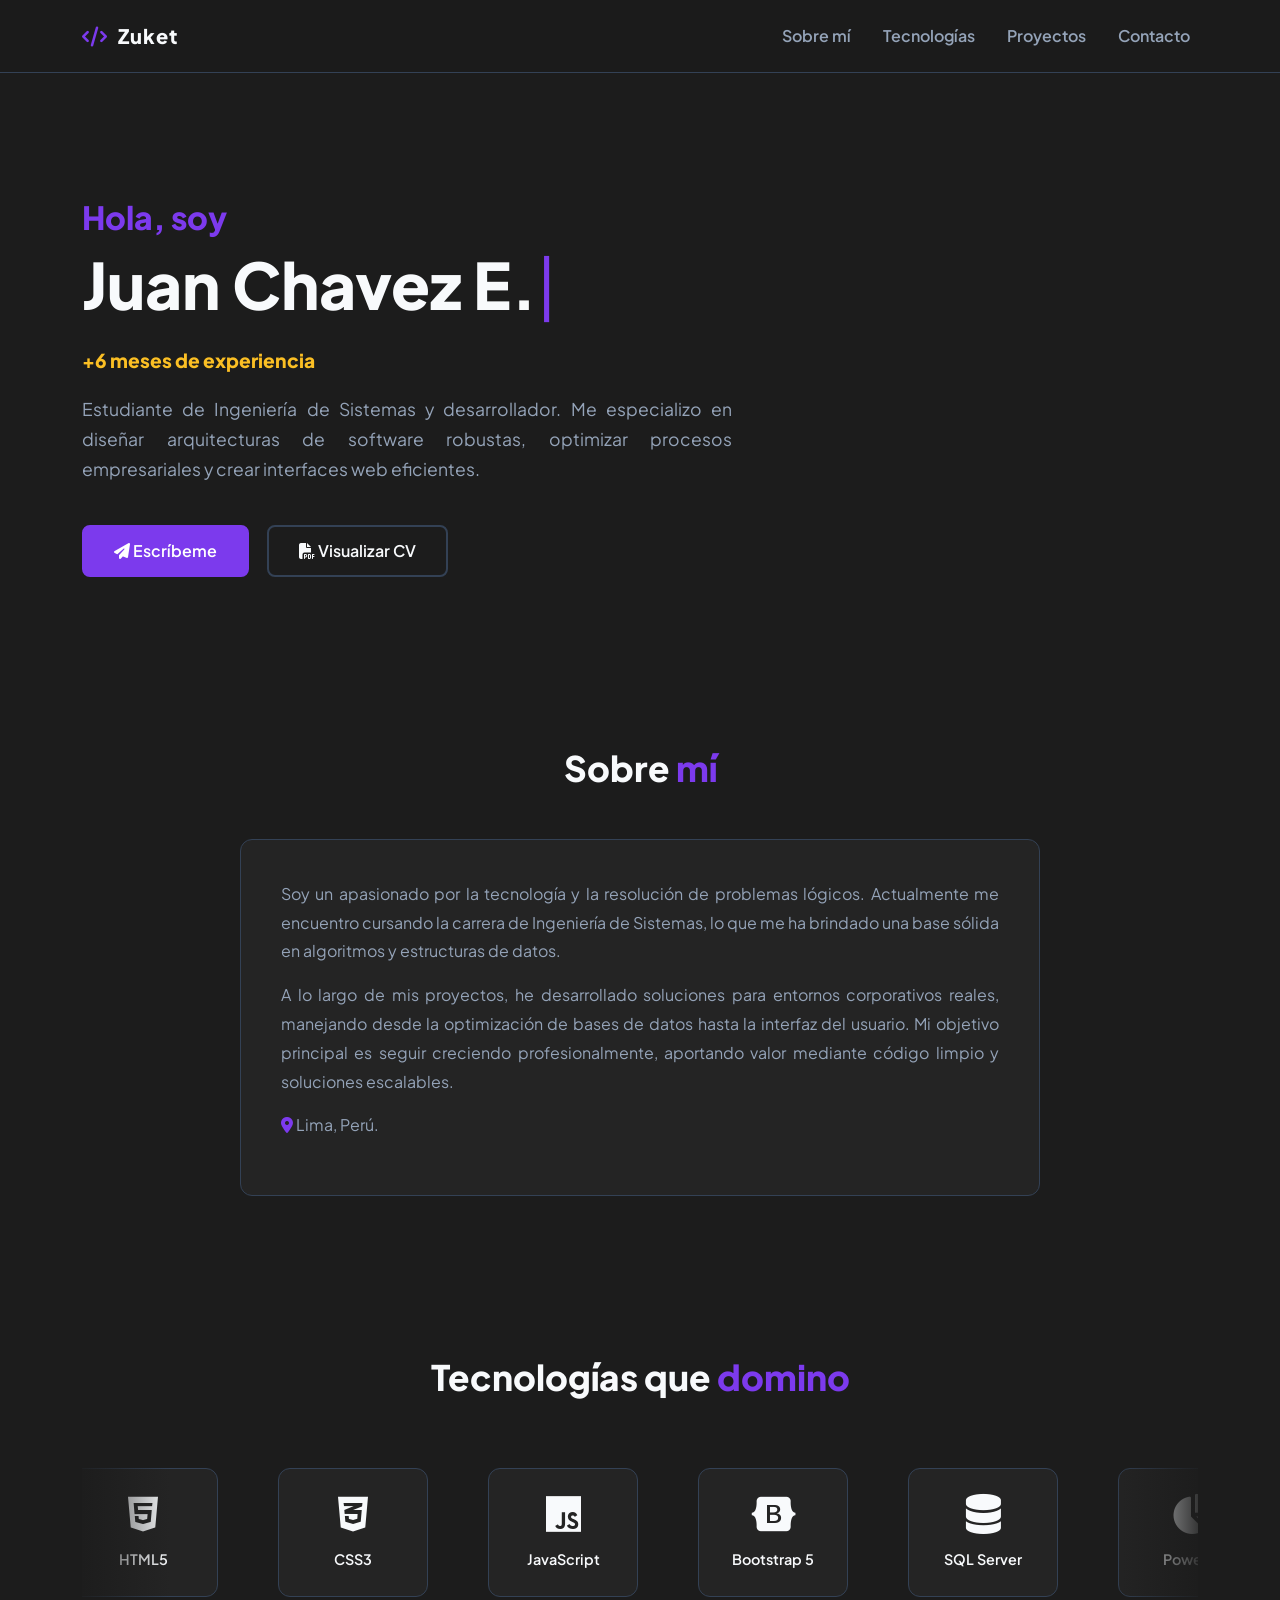
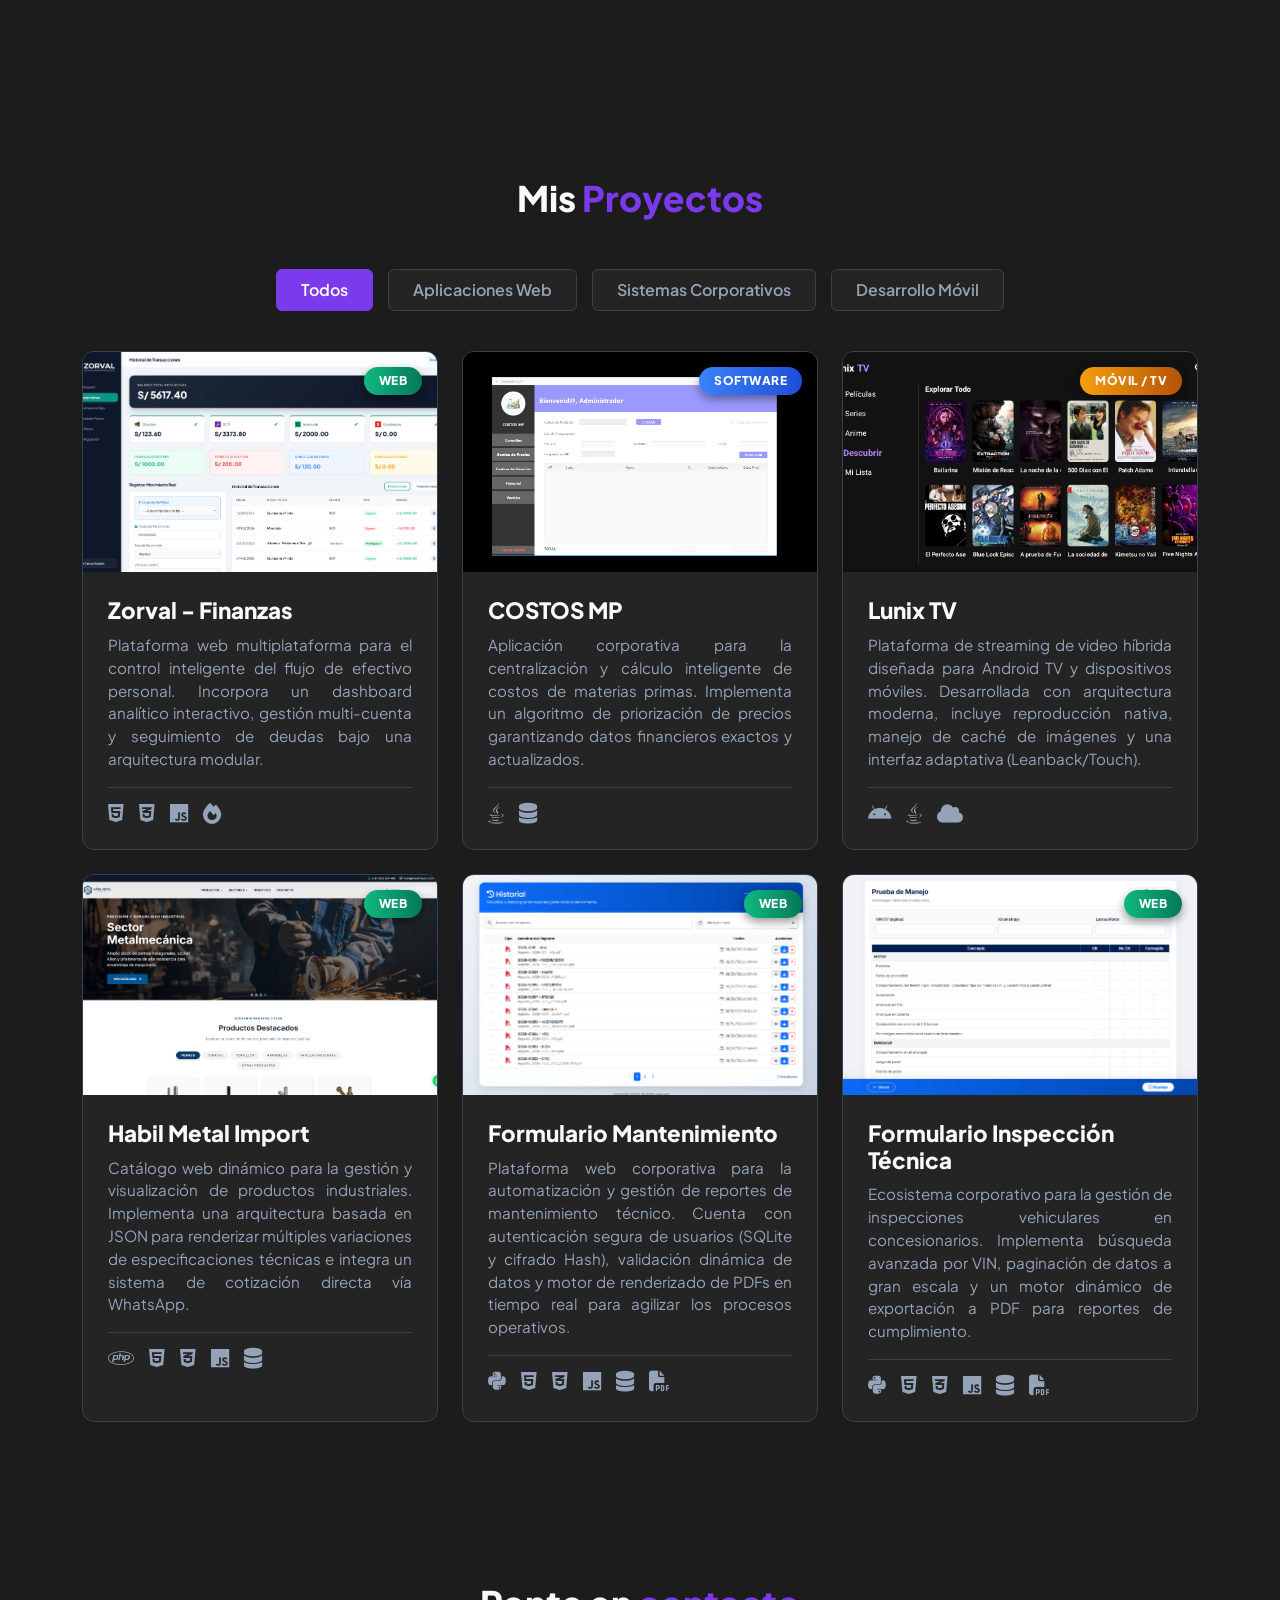
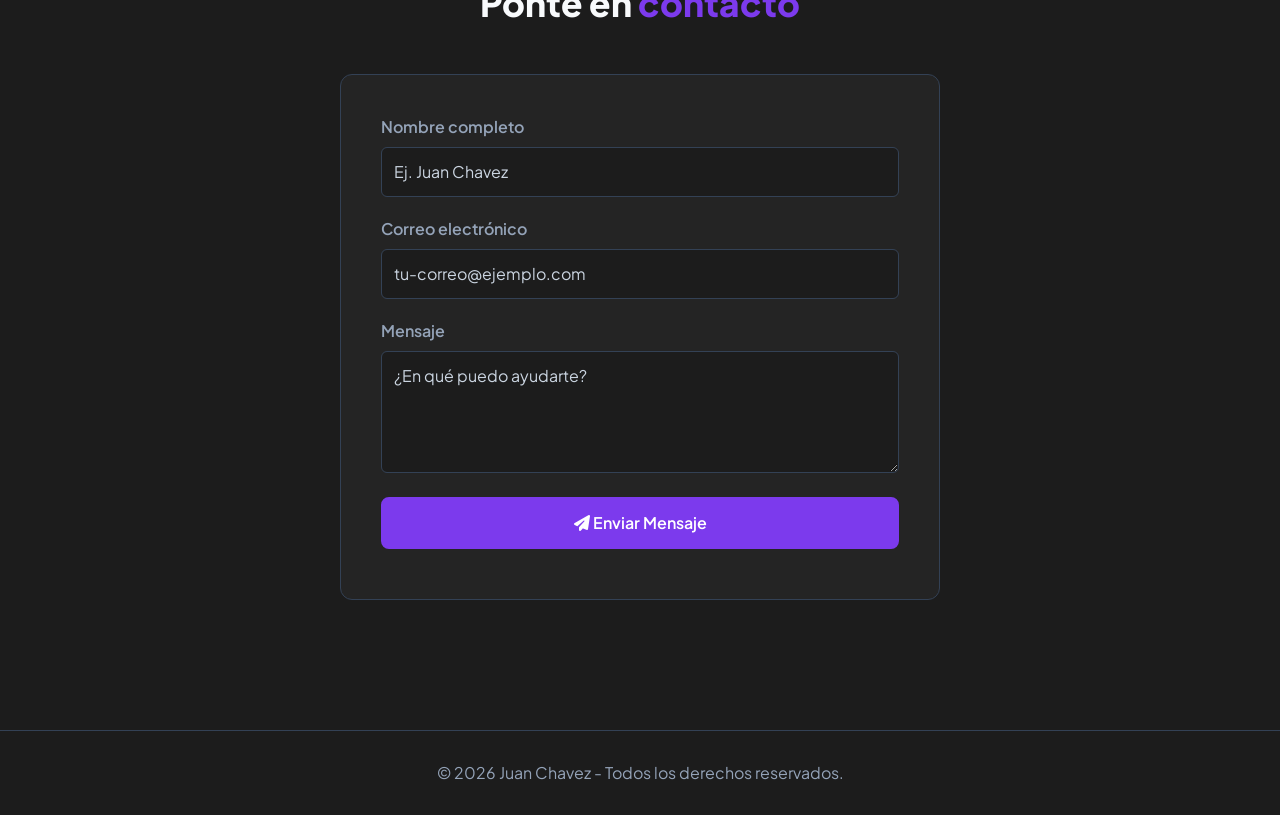
==== index.html @ 80816491 "Mail corregido" ====
<!DOCTYPE html>
<html lang="es">
<head>
    <meta charset="UTF-8">
    <meta name="viewport" content="width=device-width, initial-scale=1.0">
    <title>Juan Chavez | Portafolio</title>
    <link rel="stylesheet" href="https://cdnjs.cloudflare.com/ajax/libs/font-awesome/6.4.0/css/all.min.css">
    <link href="https://cdn.jsdelivr.net/npm/bootstrap@5.3.0/dist/css/bootstrap.min.css" rel="stylesheet">
    <link href="https://fonts.googleapis.com/css2?family=Plus+Jakarta+Sans:wght@400;600;800&display=swap" rel="stylesheet">
    <link rel="stylesheet" href="/static/css/styles.css">
    <link rel="icon" href="/static/res/ZuketIcon.png">
</head>
<body>

    <nav class="navbar navbar-expand-lg sticky-top">
        <div class="container">
            <a class="navbar-brand" href="#">
                <i class="fa-solid fa-code"></i> &nbsp;Zuket
            </a>
            <button class="navbar-toggler" type="button" data-bs-toggle="collapse" data-bs-target="#navbarNav">
                <i class="fa-solid fa-bars" style="color: white;"></i>
            </button>
            <div class="collapse navbar-collapse justify-content-end" id="navbarNav">
                <ul class="navbar-nav gap-3">
                    <li class="nav-item"><a class="nav-link" href="#sobre-mi">Sobre mí</a></li>
                    <li class="nav-item"><a class="nav-link" href="#tecnologias">Tecnologías</a></li>
                    <li class="nav-item"><a class="nav-link" href="#proyectos">Proyectos</a></li>
                    <li class="nav-item"><a class="nav-link" href="#contacto">Contacto</a></li>
                </ul>
            </div>
        </div>
    </nav>

    <section class="hero-section">
        <div class="container">
            <div class="row">
                <div class="col-lg-8 reveal">
                    <span class="greeting">Hola, soy</span>
                    <h1 class="main-title"><span id="typewriter"></span><span class="cursor">|</span></h1>
                    <span class="exp-badge">+6 meses de experiencia</span>
                    <p class="bio-short">
                        Estudiante de Ingeniería de Sistemas y desarrollador. Me especializo en diseñar arquitecturas de software robustas, optimizar procesos empresariales y crear interfaces web eficientes.
                    </p>
                    <div>
                        <a href="#contacto" class="btn-custom"><i class="fa-solid fa-paper-plane"></i> Escríbeme</a>
                        <a href="docs/CV_Juan_Chavez.pdf" target="_blank" class="btn-outline-custom">
                            <i class="fa-solid fa-file-pdf"></i> Visualizar CV
                        </a>
                    </div>
                </div>
            </div>
        </div>
    </section>

    <section id="sobre-mi">
        <div class="container">
            <h2 class="section-title">Sobre <span>mí</span></h2>
            <div class="about-box reveal">
                <p>Soy un apasionado por la tecnología y la resolución de problemas lógicos. Actualmente me encuentro cursando la carrera de Ingeniería de Sistemas, lo que me ha brindado una base sólida en algoritmos y estructuras de datos.</p>
                <p>A lo largo de mis proyectos, he desarrollado soluciones para entornos corporativos reales, manejando desde la optimización de bases de datos hasta la interfaz del usuario. Mi objetivo principal es seguir creciendo profesionalmente, aportando valor mediante código limpio y soluciones escalables.</p>
                <p><i class="fa-solid fa-location-dot" style="color: var(--accent-purple);"></i> Lima, Perú.</p>
            </div>
        </div>
    </section>

    <section id="tecnologias">
        <div class="container reveal">
            <h2 class="section-title">Tecnologías que <span>domino</span></h2>
            
            <div class="skills-slider">
                <div class="skills-track">
                    <div class="skill-card hover-html"><i class="fa-brands fa-html5"></i><span>HTML5</span></div>
                    <div class="skill-card hover-css"><i class="fa-brands fa-css3-alt"></i><span>CSS3</span></div>
                    <div class="skill-card hover-js"><i class="fa-brands fa-js"></i><span>JavaScript</span></div>
                    <div class="skill-card hover-bs"><i class="fa-brands fa-bootstrap"></i><span>Bootstrap 5</span></div>
                    <div class="skill-card hover-sql"><i class="fa-solid fa-database"></i><span>SQL Server</span></div>
                    <div class="skill-card hover-pbi"><i class="fa-solid fa-chart-pie"></i><span>Power BI</span></div>
                    <div class="skill-card hover-java"><i class="fa-brands fa-java"></i><span>Java</span></div>
                    <div class="skill-card hover-python"><i class="fa-brands fa-python"></i><span>Python</span></div>
                    <div class="skill-card hover-android"><i class="fa-brands fa-android"></i><span>Android</span></div>
                    <div class="skill-card hover-fire"><i class="fa-solid fa-fire" title="Firebase"></i><span>Firebase</span></div>
                    <div class="skill-card hover-php"><i class="fa-brands fa-php" title="PHP"></i><span>PHP</span></div>
                    
                    <div class="skill-card hover-html"><i class="fa-brands fa-html5"></i><span>HTML5</span></div>
                    <div class="skill-card hover-css"><i class="fa-brands fa-css3-alt"></i><span>CSS3</span></div>
                    <div class="skill-card hover-js"><i class="fa-brands fa-js"></i><span>JavaScript</span></div>
                    <div class="skill-card hover-bs"><i class="fa-brands fa-bootstrap"></i><span>Bootstrap 5</span></div>
                    <div class="skill-card hover-sql"><i class="fa-solid fa-database"></i><span>SQL Server</span></div>
                    <div class="skill-card hover-pbi"><i class="fa-solid fa-chart-pie"></i><span>Power BI</span></div>
                    <div class="skill-card hover-java"><i class="fa-brands fa-java"></i><span>Java</span></div>
                    <div class="skill-card hover-python"><i class="fa-brands fa-python"></i><span>Python</span></div>
                    <div class="skill-card hover-android"><i class="fa-brands fa-android"></i><span>Android</span></div>
                    <div class="skill-card hover-fire"><i class="fa-solid fa-fire" title="Firebase"></i><span>Firebase</span></div>
                    <div class="skill-card hover-php"><i class="fa-brands fa-php" title="PHP"></i><span>PHP</span></div>
                </div>
            </div>
            
        </div>
    </section>

    <section id="proyectos">
        <div class="container">
            <h2 class="section-title">Mis <span>Proyectos</span></h2>
            
            <div class="filters">
                <button class="filter-btn active" data-filter="todos">Todos</button>
                <button class="filter-btn" data-filter="web">Aplicaciones Web</button>
                <button class="filter-btn" data-filter="corporativo">Sistemas Corporativos</button>
                <button class="filter-btn" data-filter="movil">Desarrollo Móvil</button>
            </div>

            <div class="row g-4" id="project-container">
                
                <div class="col-md-6 col-lg-4 reveal delay-1 project-item" data-category="web" data-bs-toggle="modal" data-bs-target="#modalZorval">
                    <div class="project-card">
                        <span class="project-badge badge-web">Web</span>
                        <div class="project-img">
                            <img src="static/res/Zorval.png" alt="Zorval">
                        </div>
                        <div class="project-content">
                            <h3>Zorval - Finanzas</h3>
                            <p>Plataforma web multiplataforma para el control inteligente del flujo de efectivo personal. Incorpora un dashboard analítico interactivo, gestión multi-cuenta y seguimiento de deudas bajo una arquitectura modular.</p>
                            
                            <div class="project-tech">
                                <i class="fa-brands fa-html5" title="HTML5"></i>
                                <i class="fa-brands fa-css3-alt" title="CSS3"></i>
                                <i class="fa-brands fa-js" title="JavaScript"></i>
                                <i class="fa-solid fa-fire" title="Firebase"></i>
                            </div>
                        </div>
                    </div>
                </div>

                <div class="col-md-6 col-lg-4 reveal delay-2 project-item" data-category="corporativo" data-bs-toggle="modal" data-bs-target="#modalCostos">
                    <div class="project-card">
                        <span class="project-badge badge-software">Software</span>
                        <div class="project-img">
                            <img src="static/res/CostosMP.png" alt="CostosMP">
                        </div>
                        <div class="project-content">
                            <h3>COSTOS MP</h3>
                            <p>Aplicación corporativa para la centralización y cálculo inteligente de costos de materias primas. Implementa un algoritmo de priorización de precios garantizando datos financieros exactos y actualizados.</p>
                            
                            <div class="project-tech">
                                <i class="fa-brands fa-java" title="Java"></i>
                                <i class="fa-solid fa-database" title="SQL Server"></i>
                            </div>
                        </div>
                    </div>
                </div>

                <div class="col-md-6 col-lg-4 reveal delay-3 project-item" data-category="movil" data-bs-toggle="modal" data-bs-target="#modalLunix">
                    <div class="project-card">
                        <span class="project-badge badge-movil">Móvil / TV</span>
                        <div class="project-img">
                            <img src="static/res/LunixTV.png" alt="LunixTV">
                        </div>
                        <div class="project-content">
                            <h3>Lunix TV</h3>
                            <p>Plataforma de streaming de video híbrida diseñada para Android TV y dispositivos móviles. Desarrollada con arquitectura moderna, incluye reproducción nativa, manejo de caché de imágenes y una interfaz adaptativa (Leanback/Touch).</p>
                            
                            <div class="project-tech">
                                <i class="fa-brands fa-android" title="Kotlin / Android SDK"></i>
                                <i class="fa-brands fa-java" title="Java"></i>
                                <i class="fa-solid fa-cloud" title="Arquitectura JSON / REST"></i>
                            </div>
                        </div>
                    </div>
                </div>

                <div class="col-md-6 col-lg-4 reveal delay-4 project-item" data-category="web" data-bs-toggle="modal" data-bs-target="#modalHabil">
                    <div class="project-card">
                        <span class="project-badge badge-web">Web</span>
                        <div class="project-img">
                            <img src="static/res/HabilMI.png" alt="HabilMetalImport">
                        </div>
                        <div class="project-content">
                            <h3>Habil Metal Import</h3>
                            <p>Catálogo web dinámico para la gestión y visualización de productos industriales. Implementa una arquitectura basada en JSON para renderizar múltiples variaciones de especificaciones técnicas e integra un sistema de cotización directa vía WhatsApp.</p>
                            
                            <div class="project-tech">
                                <i class="fa-brands fa-php" title="PHP"></i>
                                <i class="fa-brands fa-html5" title="HTML5"></i>
                                <i class="fa-brands fa-css3-alt" title="CSS3"></i>
                                <i class="fa-brands fa-js" title="JavaScript"></i>
                                <i class="fa-solid fa-database" title="MySQL"></i>
                            </div>
                        </div>
                    </div>
                </div>

                <div class="col-md-6 col-lg-4 reveal delay-5 project-item" data-category="corporativo" data-bs-toggle="modal" data-bs-target="#modalMTM">
                    <div class="project-card">
                        <span class="project-badge badge-web">Web</span>
                        <div class="project-img">
                            <img src="static/res/MTM.png" alt="MTM">
                        </div>
                        <div class="project-content">
                            <h3>Formulario Mantenimiento</h3>
                            <p>Plataforma web corporativa para la automatización y gestión de reportes de mantenimiento técnico. Cuenta con autenticación segura de usuarios (SQLite y cifrado Hash), validación dinámica de datos y motor de renderizado de PDFs en tiempo real para agilizar los procesos operativos.</p>
                            
                            <div class="project-tech">
                                <i class="fa-brands fa-python" title="Python (Flask)"></i>
                                <i class="fa-brands fa-html5" title="HTML5"></i>
                                <i class="fa-brands fa-css3-alt" title="CSS3"></i>
                                <i class="fa-brands fa-js" title="JavaScript"></i>
                                <i class="fa-solid fa-database" title="SQLite"></i>
                                <i class="fa-solid fa-file-pdf" title="WeasyPrint"></i>
                            </div>
                        </div>
                    </div>
                </div>

                <div class="col-md-6 col-lg-4 reveal delay-1 project-item" data-category="corporativo" data-bs-toggle="modal" data-bs-target="#modalIAAUTOS">
                    <div class="project-card">
                        <span class="project-badge badge-web">Web</span>
                        <div class="project-img">
                            <img src="static/res/FormularioVehiculos.png" alt="FormVehiculos">
                        </div>
                        <div class="project-content">
                            <h3>Formulario Inspección Técnica</h3>
                            <p>Ecosistema corporativo para la gestión de inspecciones vehiculares en concesionarios. Implementa búsqueda avanzada por VIN, paginación de datos a gran escala y un motor dinámico de exportación a PDF para reportes de cumplimiento.</p>
                            
                            <div class="project-tech">
                                <i class="fa-brands fa-python" title="Python (Flask)"></i>
                                <i class="fa-brands fa-html5" title="HTML5"></i>
                                <i class="fa-brands fa-css3-alt" title="CSS3"></i>
                                <i class="fa-brands fa-js" title="JavaScript"></i>
                                <i class="fa-solid fa-database" title="SQLite"></i>
                                <i class="fa-solid fa-file-pdf" title="pdfkit"></i>
                            </div>
                        </div>
                    </div>
                </div>

            </div>
        </div>
    </section>

    <section id="contacto">
        <div class="container">
            <h2 class="section-title">Ponte en <span>contacto</span></h2>
            <div class="contact-form reveal">
                <form action="https://formspree.io/f/mlgpdonq" method="POST">
                    <input type="hidden" name="_next" value="https://zuket.vercel.app/gracias.html"> 
                    <div class="mb-3">
                        <label for="nombre" class="form-label">Nombre completo</label>
                        <input type="text" name="nombre" class="form-control" id="nombre" placeholder="Ej. Juan Chavez" required>
                    </div>
                    <div class="mb-3">
                        <label for="email" class="form-label">Correo electrónico</label>
                        <input type="email" name="email" class="form-control" id="email" placeholder="tu-correo@ejemplo.com" required>
                    </div>
                    <div class="mb-4">
                        <label for="mensaje" class="form-label">Mensaje</label>
                        <textarea class="form-control" name="mensaje" id="mensaje" rows="4" placeholder="¿En qué puedo ayudarte?" required></textarea>
                    </div>
                    <button type="submit" class="btn-custom w-100">
                        <i class="fa-solid fa-paper-plane"></i> Enviar Mensaje
                    </button>
                </form>
            </div>
        </div>
    </section>

    <div class="modal fade" id="modalZorval" tabindex="-1" aria-hidden="true">
        <div class="modal-dialog modal-dialog-centered modal-lg modal-dialog-scrollable">
            <div class="modal-content">
                <div class="modal-header">
                    <h5 class="modal-title">Zorval - Finanzas</h5>
                    <button type="button" class="btn-close-custom" data-bs-dismiss="modal" aria-label="Cerrar"><i class="fa-solid fa-xmark"></i></button>
                </div>
                <div class="modal-body">
                    <div class="modal-tech">
                        <i class="fa-brands fa-html5" title="HTML5" style="color:#e34f26;"></i>
                        <i class="fa-brands fa-css3-alt" title="CSS3" style="color:#1572b6;"></i>
                        <i class="fa-brands fa-js" title="JavaScript" style="color:#f7df1e;"></i>
                        <i class="fa-solid fa-fire" title="Firebase" style="color:#ffca28;"></i>
                    </div>
                    <p class="modal-desc">Plataforma web multiplataforma diseñada para otorgar al usuario un control total e inteligente sobre su flujo de efectivo personal. Desarrollada bajo una arquitectura modular, permite un seguimiento estricto de la economía diaria con sincronización en la nube.</p>
                    <ul class="modal-features">
                        <li><i class="fa-solid fa-chart-line"></i> <div><strong>Dashboard Analítico:</strong> Resumen visual inmediato del balance general estructurado mediante gráficos interactivos.</div></li>
                        <li><i class="fa-solid fa-money-bill-transfer"></i> <div><strong>Gestión de Transacciones:</strong> Módulo completo para ingresos, egresos y transferencias multi-cuenta.</div></li>
                        <li><i class="fa-solid fa-bullseye"></i> <div><strong>Simulaciones y Metas:</strong> Herramienta de proyección financiera a futuro para planificar ahorros.</div></li>
                    </ul>
                    <div class="modal-actions">
                        <a href="https://zorval.netlify.app" target="_blank" class="btn-custom"><i class="fa-solid fa-arrow-up-right-from-square"></i> Probar Sistema</a>
                    </div>
                    <div class="modal-gallery">
                        <h6 class="modal-img-title"><i class="fa-solid fa-chart-pie"></i> Sección Dashboard</h6>
                        <img src="static/res/Zorval-dash.png" alt="Dashboard de Zorval">

                        <h6 class="modal-img-title"><i class="fa-solid fa-list-ul"></i> Historial de Transacciones</h6>
                        <img src="static/res/Zorval.png" alt="Historial de transacciones">
                        
                        <h6 class="modal-img-title"><i class="fa-solid fa-bullseye"></i> Movimientos Fijos</h6>
                        <img src="static/res/Zorval-fijos.png" alt="Movimientos Fijos">
                        
                        <h6 class="modal-img-title"><i class="fa-solid fa-bullseye"></i> Simulaciones</h6>
                        <img src="static/res/Zorval-Simulacion.png" alt="Simulaciones">

                        <h6 class="modal-img-title"><i class="fa-solid fa-bullseye"></i> Metas</h6>
                        <img src="static/res/Zorval-metas.png" alt="Metas">

                        <h6 class="modal-img-title"><i class="fa-solid fa-bullseye"></i> Configuracion</h6>
                        <img src="static/res/Zorval-config.png" alt="Configuracion">

                    </div>
                </div>
            </div>
        </div>
    </div>

    <div class="modal fade" id="modalCostos" tabindex="-1" aria-hidden="true">
        <div class="modal-dialog modal-dialog-centered modal-lg">
            <div class="modal-content">
                <div class="modal-header">
                    <h5 class="modal-title">Optimización COSTOS MP</h5>
                    <button type="button" class="btn-close-custom" data-bs-dismiss="modal" aria-label="Cerrar"><i class="fa-solid fa-xmark"></i></button>
                </div>
                <div class="modal-body">
                    <div class="modal-tech">
                        <i class="fa-brands fa-java" title="Java" style="color:#f89820;"></i>
                        <i class="fa-solid fa-database" title="SQL Server" style="color:#cc292b;"></i>
                    </div>
                    <p class="modal-desc">Software corporativo desarrollado en Java para la centralización y cálculo inteligente de costos de materias primas. Su núcleo es un algoritmo de priorización que asegura la exactitud de los datos financieros en entornos de alta demanda.</p>
                    <ul class="modal-features">
                        <li><i class="fa-solid fa-network-wired"></i> <div><strong>Integración de Sistemas:</strong> Sincronización de datos bidireccional entre SQL Server, archivos Excel y sistemas internos de la empresa.</div></li>
                        <li><i class="fa-solid fa-calculator"></i> <div><strong>Cálculo Dinámico:</strong> Algoritmos de priorización de precios para determinar costos reales de producción.</div></li>
                        <li><i class="fa-solid fa-shield-halved"></i> <div><strong>Respaldo Automático:</strong> Lógica de detección de vacíos (fallback) para mantener la operación ininterrumpida si faltan datos en la base principal.</div></li>
                    </ul>
                </div>
            </div>
        </div>
    </div>

    <div class="modal fade" id="modalLunix" tabindex="-1" aria-hidden="true">
        <div class="modal-dialog modal-dialog-centered modal-lg">
            <div class="modal-content">
                <div class="modal-header">
                    <h5 class="modal-title">Lunix TV Streaming</h5>
                    <button type="button" class="btn-close-custom" data-bs-dismiss="modal" aria-label="Cerrar"><i class="fa-solid fa-xmark"></i></button>
                </div>
                <div class="modal-body">
                    <div class="modal-tech">
                        <i class="fa-brands fa-android" title="Android / Kotlin" style="color:#3DDC84;"></i>
                        <i class="fa-brands fa-java" title="Java" style="color:#f89820;"></i>
                        <i class="fa-solid fa-cloud" title="REST API" style="color:#0ea5e9;"></i>
                    </div>
                    <p class="modal-desc">Plataforma de streaming de video híbrida construida para operar de manera nativa tanto en dispositivos móviles Android como en televisores inteligentes (Android TV), brindando una experiencia de consumo multimedia de alto rendimiento.</p>
                    <ul class="modal-features">
                        <li><i class="fa-solid fa-tv"></i> <div><strong>Interfaz Adaptativa:</strong> Implementación de interfaz dual (Touch para móviles y Leanback UI para navegación con control remoto en TV).</div></li>
                        <li><i class="fa-solid fa-bolt"></i> <div><strong>Optimización de Recursos:</strong> Sistema avanzado de manejo de caché de imágenes y carga asíncrona para evitar saturación de memoria.</div></li>
                        <li><i class="fa-solid fa-server"></i> <div><strong>Arquitectura JSON:</strong> Consumo de APIs REST para alimentar dinámicamente el catálogo de contenidos.</div></li>
                    </ul>
                    <div class="modal-gallery">
                        <h6 class="modal-img-title"><i class="fa-solid fa-chart-pie"></i> Sección Descubrir</h6>
                        <img src="static/res/LunixTV.png" alt="Panel de descubrir de LunixTV">

                        <h6 class="modal-img-title"><i class="fa-solid fa-list-ul"></i> Detalles Peliculas/Series</h6>
                        <img src="static/res/LunixTV-DetalleM.png" alt="Detalles de peliculas en Lunix">
                        <img src="static/res/LunixTV-DetalleS.png" alt="Detalles de Series en Lunix">
                        
                        <h6 class="modal-img-title"><i class="fa-solid fa-bullseye"></i> Panel de Episodios</h6>
                        <img src="static/res/LunixTV-Episodes.png" alt="Panel de lista de episodios por temporada">
                        
                        <h6 class="modal-img-title"><i class="fa-solid fa-bullseye"></i> Reproductor de Contenido</h6>
                        <img src="static/res/LunixTV-Player.png" alt="Reproductor de contenido en LunixTV">

                        <h6 class="modal-img-title"><i class="fa-solid fa-bullseye"></i> Panel de Busqueda</h6>
                        <img src="static/res/LunixTV-search.png" alt="Panel de Busqueda en LunixTv">
                    </div>

                </div>
            </div>
        </div>
    </div>

    <div class="modal fade" id="modalHabil" tabindex="-1" aria-hidden="true">
        <div class="modal-dialog modal-dialog-centered modal-lg">
            <div class="modal-content">
                <div class="modal-header">
                    <h5 class="modal-title">Habil Metal Import</h5>
                    <button type="button" class="btn-close-custom" data-bs-dismiss="modal" aria-label="Cerrar"><i class="fa-solid fa-xmark"></i></button>
                </div>
                <div class="modal-body">
                    <div class="modal-tech">
                        <i class="fa-brands fa-php" title="PHP" style="color:#777bb4;"></i>
                        <i class="fa-brands fa-html5" title="HTML5" style="color:#e34f26;"></i>
                        <i class="fa-brands fa-css3-alt" title="CSS3" style="color:#1572b6;"></i>
                        <i class="fa-brands fa-js" title="JavaScript" style="color:#f7df1e;"></i>
                        <i class="fa-solid fa-database" title="MySQL" style="color:#cc292b;"></i>
                    </div>
                    <p class="modal-desc">Catálogo web dinámico B2B desarrollado para la gestión eficiente y visualización de un amplio stock de productos industriales de ferretería pesada.</p>
                    <ul class="modal-features">
                        <li><i class="fa-solid fa-boxes-stacked"></i> <div><strong>Renderizado JSON:</strong> Arquitectura optimizada para renderizar múltiples variaciones de productos técnicos desde la base de datos de manera rápida.</div></li>
                        <li><i class="fa-brands fa-whatsapp"></i> <div><strong>Cotización Directa:</strong> Integración de lógica de redirección automatizada hacia WhatsApp para agilizar el proceso de ventas.</div></li>
                    </ul>

                    <div class="modal-gallery">
                        <h6 class="modal-img-title"><i class="fa-solid fa-chart-pie"></i> Página Principal</h6>
                        <img src="static/res/HabilMI.png" alt="IndexHabil">
                        <img src="static/res/HabilMI-2.png" alt="IndexHabil2">

                        <h6 class="modal-img-title"><i class="fa-solid fa-list-ul"></i> Catálogo de Productos</h6>
                        <img src="static/res/HabilMI-Products.png" alt="CatalogoProducts">
                        
                        <h6 class="modal-img-title"><i class="fa-solid fa-bullseye"></i> Descripción de Productos</h6>
                        <img src="static/res/HabilMI-Desc.png" alt="DescProducts">
                        
                        <h6 class="modal-img-title"><i class="fa-solid fa-bullseye"></i> Página de Nosotros</h6>
                        <img src="static/res/HabilMI-Nosotros.png" alt="Nosotros">

                        <h6 class="modal-img-title"><i class="fa-solid fa-bullseye"></i> Página de Contacto</h6>
                        <img src="static/res/HabilMI-Contact.png" alt="Contacto">

                    </div>
                    
                </div>
            </div>
        </div>
    </div>

    <div class="modal fade" id="modalMTM" tabindex="-1" aria-hidden="true">
        <div class="modal-dialog modal-dialog-centered modal-lg">
            <div class="modal-content">
                <div class="modal-header">
                    <h5 class="modal-title">Formulario de Mantenimientos</h5>
                    <button type="button" class="btn-close-custom" data-bs-dismiss="modal" aria-label="Cerrar"><i class="fa-solid fa-xmark"></i></button>
                </div>
                <div class="modal-body">
                    <div class="modal-tech">
                        <i class="fa-brands fa-python" title="Python" style="color:#3776ab;"></i>
                        <i class="fa-brands fa-html5" title="HTML5" style="color:#e34f26;"></i>
                        <i class="fa-brands fa-css3-alt" title="CSS3" style="color: #1572b6;"></i>
                        <i class="fa-brands fa-js" title="JavaScript" style="color:#f7df1e;"></i>
                        <i class="fa-solid fa-database" title="SQLite" style="color:#cc292b;"></i>
                        <i class="fa-solid fa-file-pdf" title="WeasyPrint" style="color:#cc292b;"></i>
                    </div>
                    <p class="modal-desc">Plataforma web corporativa con backend en Python diseñada para automatizar y estandarizar la generación de reportes de mantenimiento técnico en campo.</p>
                    <ul class="modal-features">
                        <li><i class="fa-solid fa-lock"></i> <div><strong>Autenticación Segura:</strong> Sistema de login integrado con SQLite manejando cifrado Hash para proteger los datos corporativos.</div></li>
                        <li><i class="fa-solid fa-file-export"></i> <div><strong>Motor PDF en Tiempo Real:</strong> Implementación de la librería WeasyPrint para renderizar y exportar reportes técnicos instantáneos listos para impresión o envío.</div></li>
                    </ul>
                </div>
            </div>
        </div>
    </div>

    <div class="modal fade" id="modalIAAUTOS" tabindex="-1" aria-hidden="true">
        <div class="modal-dialog modal-dialog-centered modal-lg">
            <div class="modal-content">
                <div class="modal-header">
                    <h5 class="modal-title">Inspección Técnica de Autos</h5>
                    <button type="button" class="btn-close-custom" data-bs-dismiss="modal" aria-label="Cerrar"><i class="fa-solid fa-xmark"></i></button>
                </div>
                <div class="modal-body">
                    <div class="modal-tech">
                        <i class="fa-brands fa-python" title="Python" style="color:#3776ab;"></i>
                        <i class="fa-brands fa-html5" title="HTML5" style="color:#e34f26;"></i>
                        <i class="fa-brands fa-css3-alt" title="CSS3" style="color: #1572b6;"></i>
                        <i class="fa-brands fa-js" title="JavaScript" style="color:#f7df1e;"></i>
                        <i class="fa-solid fa-database" title="SQLite" style="color:#cc292b;"></i>
                        <i class="fa-solid fa-file-pdf" title="pdfkit" style="color:#cc292b;"></i>
                    </div>
                    <p class="modal-desc">Sistema corporativo integral diseñado para digitalizar y agilizar las inspecciones vehiculares dentro de concesionarios automotrices.</p>
                    <ul class="modal-features">
                        <li><i class="fa-solid fa-magnifying-glass"></i> <div><strong>Búsqueda Avanzada:</strong> Motor de filtrado indexado por VIN (Número de Identificación Vehicular) y paginación para bases de datos a gran escala.</div></li>
                        <li><i class="fa-solid fa-clipboard-check"></i> <div><strong>Reportes de Cumplimiento:</strong> Exportación dinámica mediante pdfkit para certificar las inspecciones ante la gerencia.</div></li>
                    </ul>
                </div>
            </div>
        </div>
    </div>

    <footer style="text-align: center; padding: 30px 0; border-top: 1px solid var(--border-color); margin-top: 50px;">
        <p style="color: var(--text-muted); margin: 0;">&copy; 2026 Juan Chavez - Todos los derechos reservados.</p>
    </footer>

    <script src="https://cdn.jsdelivr.net/npm/bootstrap@5.3.0/dist/js/bootstrap.bundle.min.js"></script>
    <script src="/static/js/main.js"></script>
</body>
</html>
---- static/css/styles.css ----
:root {
            --bg-dark: #1c1c1c; 
            --bg-card: #242424;
            --text-main: #f8fafc;
            --text-muted: #94a3b8;
            --accent-purple: #7c3aed; 
            --accent-purple-hover: #6d28d9;
            --highlight-yellow: #fbbf24;
            --border-color: #334155;
            --placeholder-color: #cbd5e1; /* Gris más brillante para placeholders */
        }

        body {
            background-color: var(--bg-dark);
            color: var(--text-main);
            font-family: 'Plus Jakarta Sans', sans-serif;
            overflow-x: hidden;
        }

        /* --- Navbar --- */
        .navbar {
            padding: 1rem 0;
            background-color: rgba(28, 28, 28, 0.95);
            border-bottom: 1px solid var(--border-color);
        }
        .navbar-brand {
            color: var(--text-main) !important;
            font-weight: 800;
            letter-spacing: 1px;
        }
        .navbar-brand i { color: var(--accent-purple); }
        .nav-link { color: var(--text-muted) !important; font-weight: 600; }
        .nav-link:hover { color: var(--accent-purple) !important; }

        /* --- Global Sections --- */
        section { padding: 80px 0; }
        .section-title {
            text-align: center;
            font-size: 2.2rem;
            font-weight: 800;
            margin-bottom: 50px;
        }
        .section-title span { color: var(--accent-purple); }

        /* --- Hero Section (Alineado a la izquierda) --- */
        .hero-section {
            padding: 120px 0 80px 0;
            text-align: left;
        }
        .greeting {
            color: var(--accent-purple);
            font-size: 2rem;
            font-weight: 800;
            margin-bottom: 5px;
            display: block;
        }
        .main-title {
            font-size: 4rem;
            font-weight: 800;
            margin-bottom: 20px;
            color: var(--text-main);
            min-height: 80px; /* Evita que el texto salte al borrar */
        }
        .cursor {
            color: var(--accent-purple);
            animation: blink 1s step-end infinite;
            font-weight: 400;
        }
        @keyframes blink { 50% { opacity: 0; } }
        
        .exp-badge {
            color: var(--highlight-yellow);
            font-weight: 800;
            font-size: 1.2rem;
            display: inline-block;
            margin-bottom: 20px;
        }
        .bio-short {
            font-size: 1.1rem;
            color: var(--text-muted);
            max-width: 650px;
            margin-bottom: 40px;
            line-height: 1.7;
            text-align: justify; /* Texto ordenado */
        }

        /* --- Botones --- */
        .btn-custom {
            background-color: var(--accent-purple);
            color: white;
            padding: 12px 30px;
            border-radius: 8px;
            font-weight: 600;
            text-decoration: none;
            transition: all 0.3s ease;
            border: 2px solid var(--accent-purple);
            display: inline-block;
            margin-bottom: 10px;
        }
        .btn-custom:hover {
            background-color: var(--accent-purple-hover);
            border-color: var(--accent-purple-hover);
            color: white;
            box-shadow: 0 4px 15px rgba(124, 58, 237, 0.4);
        }
        .btn-outline-custom {
            background: transparent;
            color: var(--text-main);
            border: 2px solid var(--border-color);
            padding: 12px 30px;
            border-radius: 8px;
            font-weight: 600;
            text-decoration: none;
            transition: all 0.3s;
            display: inline-block;
            margin-left: 15px;
            margin-bottom: 10px;
        }
        .btn-outline-custom:hover {
            border-color: var(--accent-purple);
            color: var(--accent-purple);
        }

        /* --- Sobre Mí --- */
        .about-box {
            background-color: var(--bg-card);
            border: 1px solid var(--border-color);
            border-radius: 12px;
            padding: 40px;
            max-width: 800px; /* Evita que se estire demasiado */
            margin: 0 auto;
            text-align: justify; /* Mantiene todo ordenado */
        }
        .about-box p { color: var(--text-muted); line-height: 1.8; margin-bottom: 15px; }

        /* --- Carrusel de Tecnologías --- */
        .skills-slider {
            overflow: hidden;
            padding: 20px 0;
            white-space: nowrap;
            width: 100%;
            cursor: grab;
        }
        .skills-slider:active {
            cursor: grabbing;
        }

        .skills-track {
            display: flex;
            width: max-content;
            user-select: none;
        }

        .skill-card {
            background-color: var(--bg-card);
            border: 1px solid var(--border-color);
            padding: 25px 30px;
            border-radius: 12px;
            text-align: center;
            min-width: 150px;
            margin: 0 15px;
            transition: transform 0.3s, border-color 0.3s;
        }
        .skill-card:hover {
            transform: translateY(-5px);
            border-color: var(--accent-purple);
        }
        .skill-card i {
            font-size: 2.5rem;
            color: var(--text-main);
            margin-bottom: 15px;
            display: block;
            transition: color 0.3s ease;
        }
        .skill-card span { display: block; font-weight: 600; font-size: 0.9rem; }

        /* Clases para los colores de cada tecnología al pasar el mouse */
        .skill-card.hover-html:hover i { color: #e34f26; }
        .skill-card.hover-css:hover i { color: #1572b6; }
        .skill-card.hover-js:hover i { color: #f7df1e; }
        .skill-card.hover-bs:hover i { color: #7952b3; }
        .skill-card.hover-sql:hover i { color: #cc292b; }
        .skill-card.hover-pbi:hover i { color: #f2c811; }
        .skill-card.hover-java:hover i { color: #f89820; }
        .skill-card.hover-python:hover i { color: #3776ab; }
        .skill-card.hover-android:hover i { color: #3DDC84; }
        .skill-card.hover-fire:hover i { color: #ffca28; }
        .skill-card.hover-php:hover i { color: #777bb4; }

        /* Máscara de degradado para los bordes del carrusel */
        .skills-slider::before,
        .skills-slider::after {
            content: "";
            position: absolute;
            top: 0;
            width: 100px;
            height: 100%;
            z-index: 2;
        }
        .skills-slider::before {
            left: 0;
            background: linear-gradient(to right, var(--bg-dark), transparent);
        }
        .skills-slider::after {
            right: 0;
            background: linear-gradient(to left, var(--bg-dark), transparent);
        }

        .skills-track {
            display: inline-flex;
            gap: 30px;
            /* La animación dura 20s, ajusta para más lento o rápido */
            animation: slide 20s linear infinite;
        }
        .skills-track:hover {
            animation-play-state: paused; /* Se pausa al pasar el ratón */
        }

        @keyframes slide {
            0% { transform: translateX(0); }
            100% { transform: translateX(-50%); }
        }

        .skill-card {
            background-color: var(--bg-card);
            border: 1px solid var(--border-color);
            padding: 25px 30px;
            border-radius: 12px;
            text-align: center;
            min-width: 150px;
            transition: transform 0.3s, border-color 0.3s;
        }
        .skill-card:hover {
            transform: translateY(-5px);
            border-color: var(--accent-purple);
        }
        .skill-card i {
            font-size: 2.5rem;
            color: var(--text-main);
            margin-bottom: 15px;
            display: block;
        }
        .skill-card span { display: block; font-weight: 600; font-size: 0.9rem; }

        /* --- Proyectos --- */
        .filters {
            display: flex;
            justify-content: center;
            gap: 15px;
            margin-bottom: 40px;
            flex-wrap: wrap;
        }
        .filter-btn {
            background: var(--bg-card);
            border: 1px solid var(--border-color);
            color: var(--text-muted);
            padding: 8px 24px;
            border-radius: 6px;
            cursor: pointer;
            font-weight: 600;
            transition: all 0.3s;
        }
        .filter-btn.active, .filter-btn:hover {
            background: var(--accent-purple);
            border-color: var(--accent-purple);
            color: white;
        }
        .project-card {
            position: relative;
            background-color: var(--bg-card);
            border: 1px solid var(--border-color);
            border-radius: 12px;
            overflow: hidden;
            transition: transform 0.3s;
            height: 100%;
        }
        .project-card:hover { transform: translateY(-5px); border-color: var(--accent-purple); }
        .project-img {
            width: 100%; height: 200px; background-color: #111;
            display: flex; align-items: center; justify-content: center; color: #444;
        }
        .project-content { padding: 25px; text-align: left; }
        .project-content h3 { font-size: 1.4rem; font-weight: 800; margin-bottom: 10px; }
        .project-content p { color: var(--text-muted); font-size: 0.95rem; text-align: justify; }

        /* --- Tecnologías en Tarjetas de Proyecto --- */
        .project-tech {
            margin-top: 15px;
            padding-top: 15px;
            border-top: 1px solid var(--border-color);
            display: flex;
            gap: 15px;
            flex-wrap: wrap;
        }
        .project-tech i {
            font-size: 1.3rem;
            color: var(--text-muted);
            transition: color 0.3s ease, transform 0.3s ease;
            cursor: default;
        }
        .project-tech i:hover {
            transform: translateY(-2px);
        }
        /* Colores al interactuar */
        .project-tech i.fa-html5:hover { color: #e34f26; }
        .project-tech i.fa-css3-alt:hover { color: #1572b6; }
        .project-tech i.fa-js:hover { color: #f7df1e; }
        .project-tech i.fa-bootstrap:hover { color: #7952b3; }
        .project-tech i.fa-database:hover { color: #cc292b; }
        .project-tech i.fa-python:hover { color: #3776ab; }
        .project-tech i.fa-fire:hover { color: #ffca28; }
        .project-tech i.fa-java:hover { color: #f89820; }
        .project-tech i.fa-android:hover { color: #3DDC84; }
        .project-tech i.fa-cloud:hover { color: #0ea5e9; }
        .project-tech i.fa-php:hover { color: #777bb4; }

        /* --- Contacto --- */
        .contact-form {
            max-width: 600px;
            margin: 0 auto;
            background-color: var(--bg-card);
            padding: 40px;
            border-radius: 12px;
            border: 1px solid var(--border-color);
            text-align: left;
        }
        .form-control {
            background-color: var(--bg-dark);
            border: 1px solid var(--border-color);
            color: var(--text-main);
            padding: 12px;
            margin-bottom: 20px;
        }
        .form-control:focus {
            background-color: var(--bg-dark);
            color: var(--text-main);
            border-color: var(--accent-purple);
            box-shadow: 0 0 0 0.25rem rgba(124, 58, 237, 0.25);
        }
        /* Ajuste de brillo para los placeholders */
        .form-control::placeholder {
            color: var(--placeholder-color);
            opacity: 1;
        }
        .form-label { font-weight: 600; color: var(--text-muted); }

        /* --- Animación de Filtrado para Proyectos --- */
        .project-item {
            transition: opacity 0.1s ease, transform 0.1s ease;
        }
        .project-item.hide {
            display: none !important;
        }
        .project-item.fade-out {
            opacity: 0 !important;
            transform: scale(0.9) !important;
        }

        /* Responsivo */
        @media (max-width: 768px) {
            .main-title { font-size: 2.5rem; }
            .btn-outline-custom { margin-left: 0; }
            .about-box { padding: 20px; text-align: left; }
            .bio-short { text-align: left; }
        }

        /* --- Animaciones de Scroll Aparicióo --- */
        .reveal {
            opacity: 0;
            transform: translateY(40px);
            transition: all 0.8s ease-out;
            visibility: hidden;
        }
        .reveal.active {
            opacity: 1;
            transform: translateY(0);
            visibility: visible;
        }
        
        .delay-1 { transition-delay: 0.1s; }
        .delay-2 { transition-delay: 0.3s; }
        .delay-3 { transition-delay: 0.5s; }

        /* Contenedor de la imagen */
        .project-img {
            width: 100%;
            height: 220px; /* Puedes ajustar esta altura según veas conveniente para tus tarjetas */
            overflow: hidden; /* Asegura que la imagen no se salga si la tarjeta tiene bordes redondeados */
            background-color: #f4f4f4;
            display: flex;
            justify-content: center;
            align-items: center;
            /* Si tu tarjeta (.project-card) tiene bordes redondeados, descomenta la siguiente línea y ajusta los pixeles */
            /* border-radius: 12px 12px 0 0; */
        }

        /* La imagen de captura */
        .project-img img {
            width: 100%;
            height: 100%;           
            object-fit: cover; 
            transition: transform 0.4s ease;
        }

        .project-card:hover .project-img img {
            transform: scale(1.05);
        }

        /* --- Etiquetas flotantes sobre la imagen --- */
        .project-badge {
            position: absolute;
            top: 15px;
            right: 15px;
            padding: 5px 15px;
            border-radius: 20px;
            font-size: 0.75rem;
            font-weight: 800;
            color: #ffffff;
            z-index: 10;
            letter-spacing: 0.5px;
            text-transform: uppercase;
            box-shadow: 0 4px 10px rgba(0, 0, 0, 0.4);
        }
        /* Colores específicos para cada arquitectura */
        .badge-software {
            background: linear-gradient(90deg, #3b82f6, #1d4ed8);
        }
        .badge-web {
            background: linear-gradient(90deg, #10b981, #047857);
        }
        .badge-movil {
            background: linear-gradient(90deg, #f59e0b, #b45309);
        }
        
        /* --- Estilos para los Modales de Proyectos --- */
        .project-card {
            cursor: pointer; /* Cambia el cursor para indicar que es clickeable */
        }
        
        /* Efecto de fondo difuminado (Blur) */
        .modal-backdrop.show {
            opacity: 0.7 !important;
            backdrop-filter: blur(8px);
            background-color: #000;
        }
        
        /* Contenedor principal del modal */
        .modal-content {
            background-color: var(--bg-card);
            border: 1px solid var(--border-color);
            border-radius: 16px;
            color: var(--text-main);
        }
        .modal-header {
            border-bottom: 1px solid var(--border-color);
            padding: 20px 30px;
        }
        .modal-title {
            font-weight: 800;
            color: var(--accent-purple);
            font-size: 1.8rem;
        }
        .btn-close-custom {
            background: transparent;
            border: none;
            color: var(--text-muted);
            font-size: 1.5rem;
            transition: color 0.3s;
        }
        .btn-close-custom:hover {
            color: white;
        }
        .modal-body {
            padding: 30px;
        }
        
        /* Contenido interno */
        .modal-tech {
            display: flex;
            gap: 15px;
            margin-bottom: 25px;
            font-size: 1.8rem;
        }
        .modal-desc {
            color: var(--text-muted);
            line-height: 1.7;
            margin-bottom: 25px;
            text-align: justify;
        }
        .modal-features {
            list-style: none;
            padding: 0;
            margin-bottom: 30px;
        }
        .modal-features li {
            margin-bottom: 12px;
            color: var(--text-muted);
            display: flex;
            align-items: flex-start;
            gap: 10px;
        }
        .modal-features li i {
            color: var(--accent-purple);
            margin-top: 5px;
        }
        /* --- Galería de Imágenes (Estilo Caso de Estudio) --- */
        .modal-gallery {
            margin-top: 30px;
            border-top: 1px dashed var(--border-color);
            padding-top: 25px;
        }
        .modal-img-title {
            color: var(--text-main);
            font-weight: 600;
            font-size: 1.1rem;
            margin-bottom: 12px;
            display: flex;
            align-items: center;
            gap: 8px;
        }
        .modal-img-title i {
            color: var(--accent-purple);
            font-size: 0.9rem;
        }
        .modal-gallery img {
            width: 100%;
            height: auto; /* Mantiene la proporción original */
            max-height: 500px; /* Evita que una imagen vertical sea infinita */
            object-fit: cover;
            object-position: top; 
            border-radius: 8px;
            border: 1px solid var(--border-color);
            margin-bottom: 35px;
            box-shadow: 0 4px 15px rgba(0, 0, 0, 0.3);
        }
        .modal-actions {
            display: flex;
            gap: 15px;
            margin-top: 20px;
            flex-wrap: wrap;
        }
        .modal-actions .btn-outline-custom {
            margin-left: 0; /* Resetea el margen para el modal */
        }
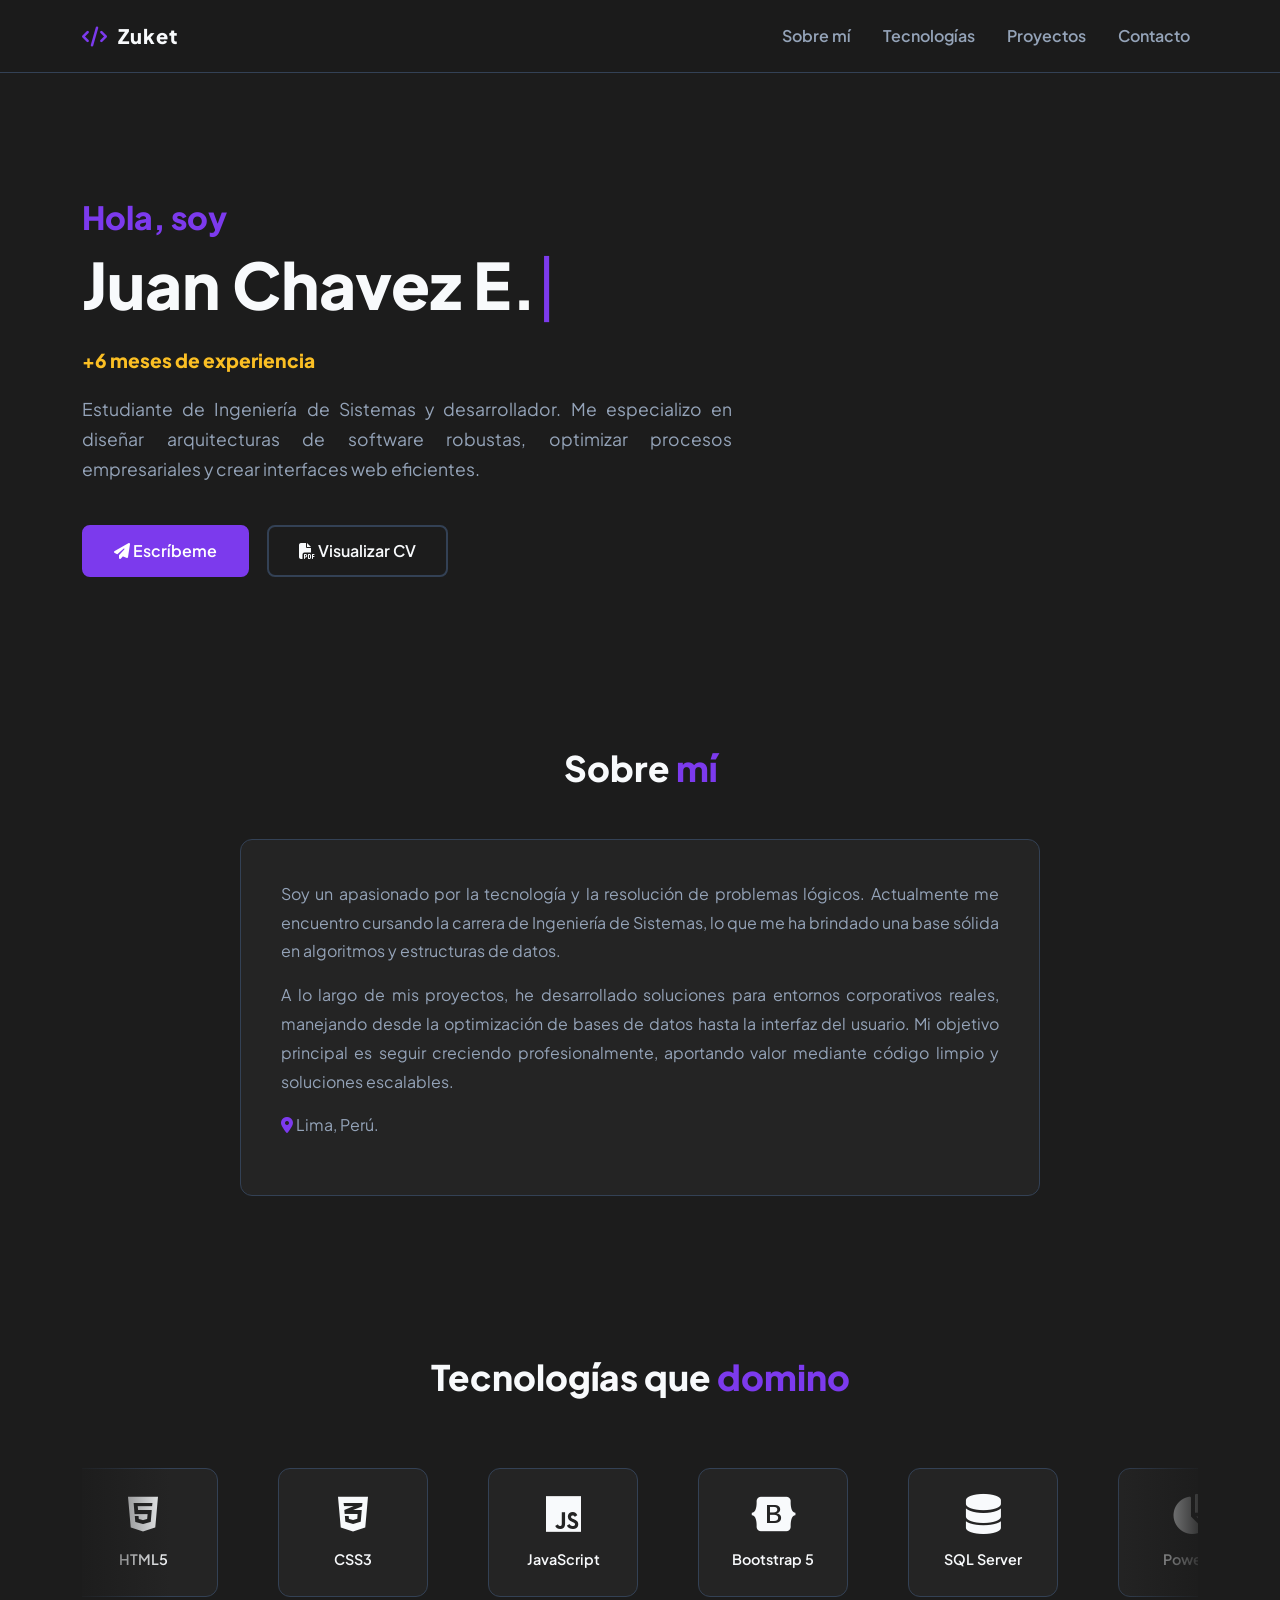
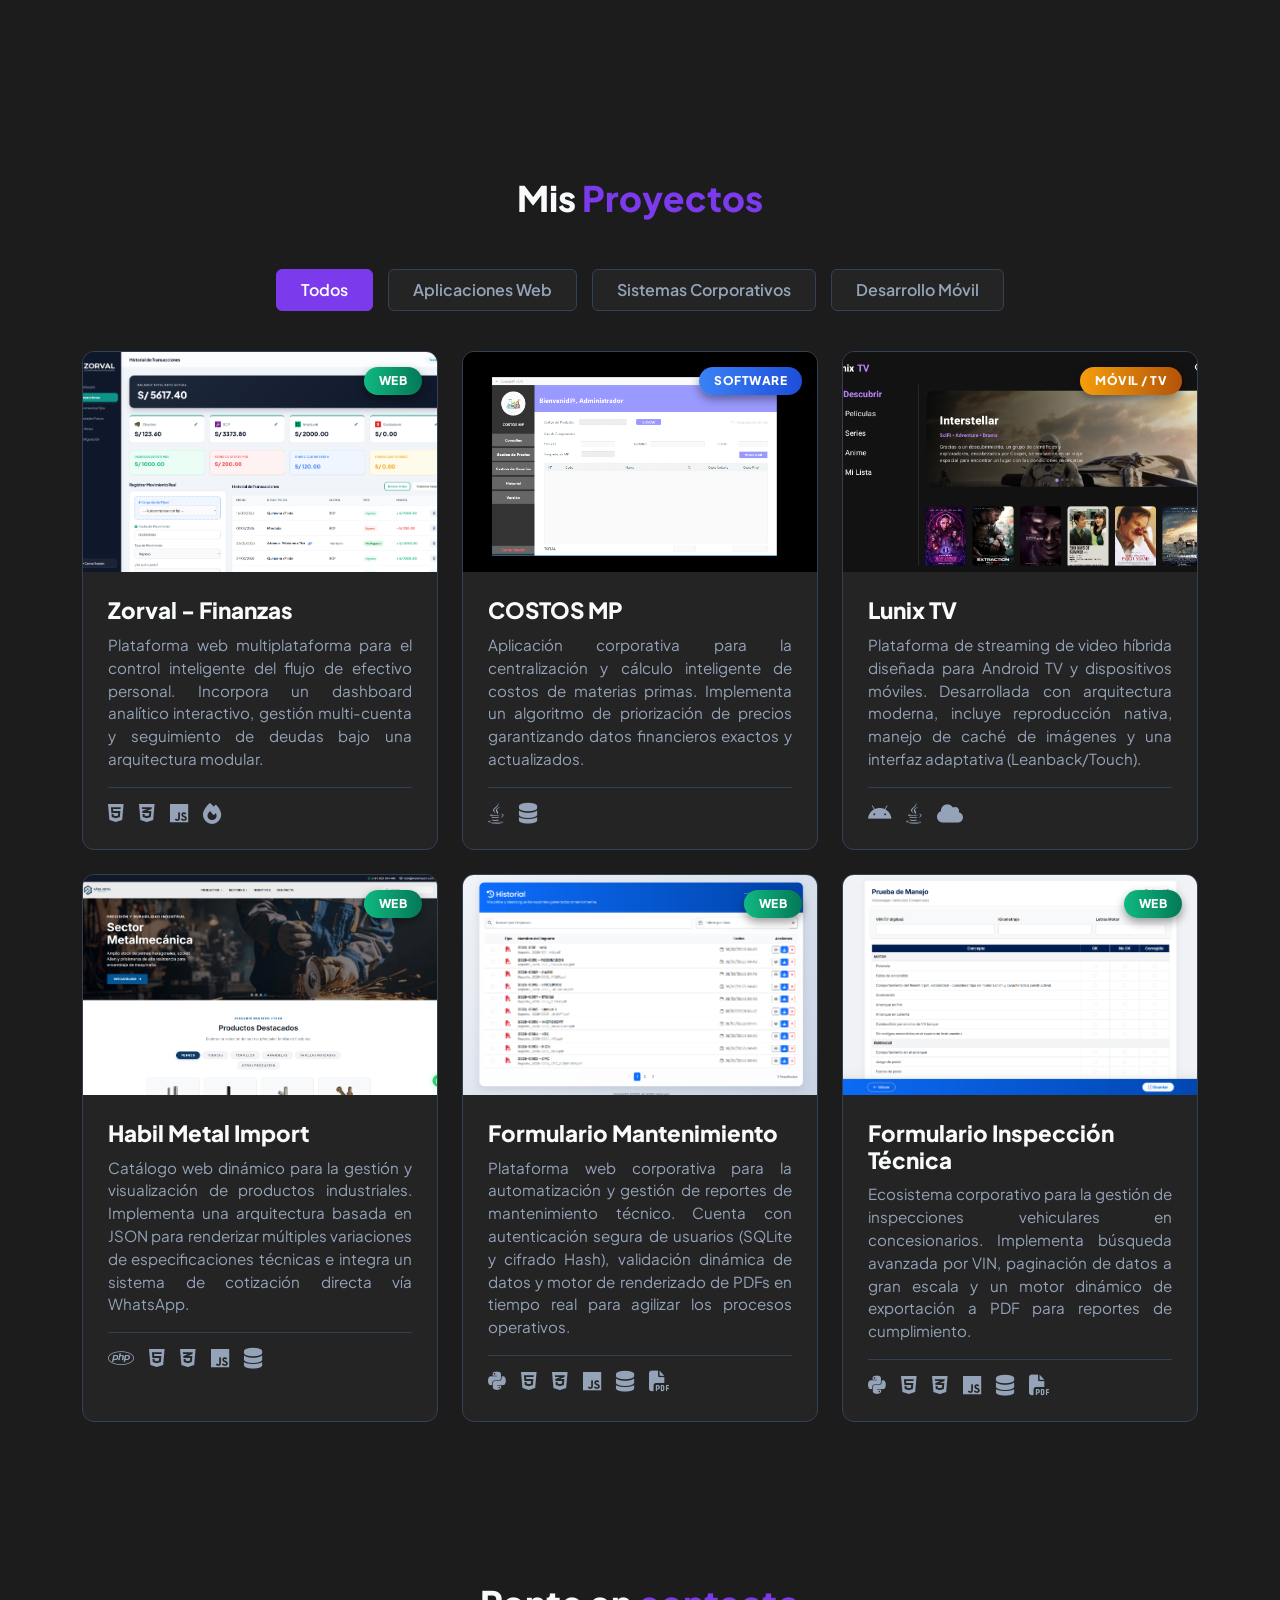
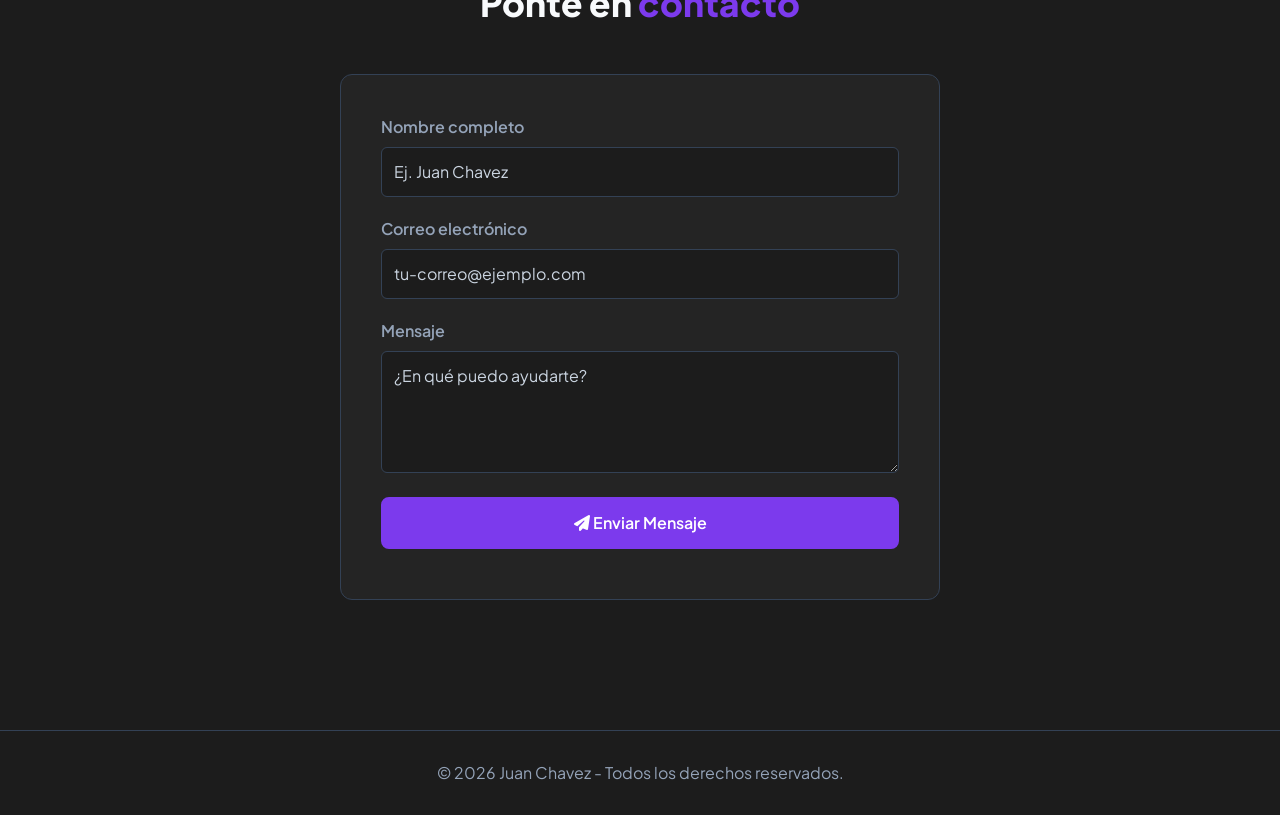
==== commit 17cb720c: "Update captures" ====
--- a/index.html
+++ b/index.html
@@ -356,6 +356,7 @@
                     <div class="modal-gallery">
                         <h6 class="modal-img-title"><i class="fa-solid fa-chart-pie"></i> Sección Descubrir</h6>
                         <img src="static/res/LunixTV.png" alt="Panel de descubrir de LunixTV">
+                        <img src="static/res/LunixTV2.png" alt="Panel de descubrir de LunixTV parte 2">
 
                         <h6 class="modal-img-title"><i class="fa-solid fa-list-ul"></i> Detalles Peliculas/Series</h6>
                         <img src="static/res/LunixTV-DetalleM.png" alt="Detalles de peliculas en Lunix">
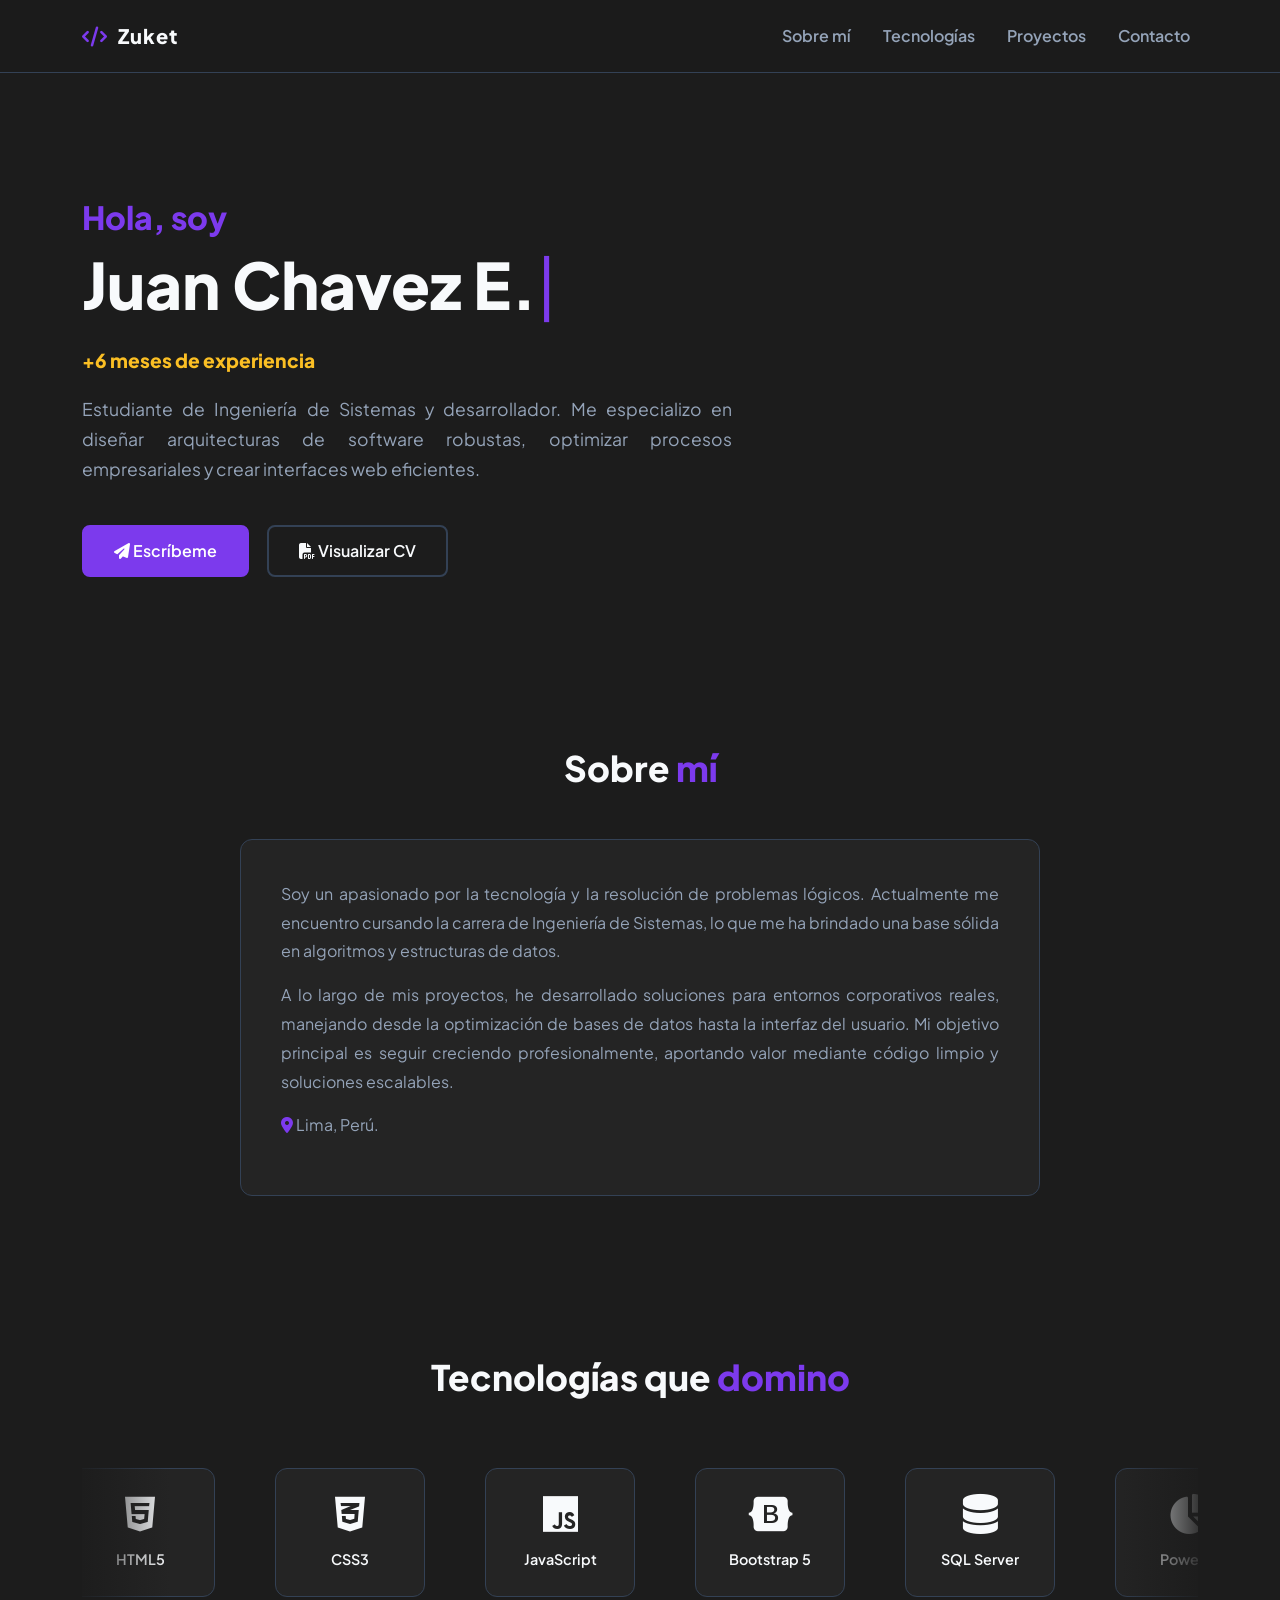
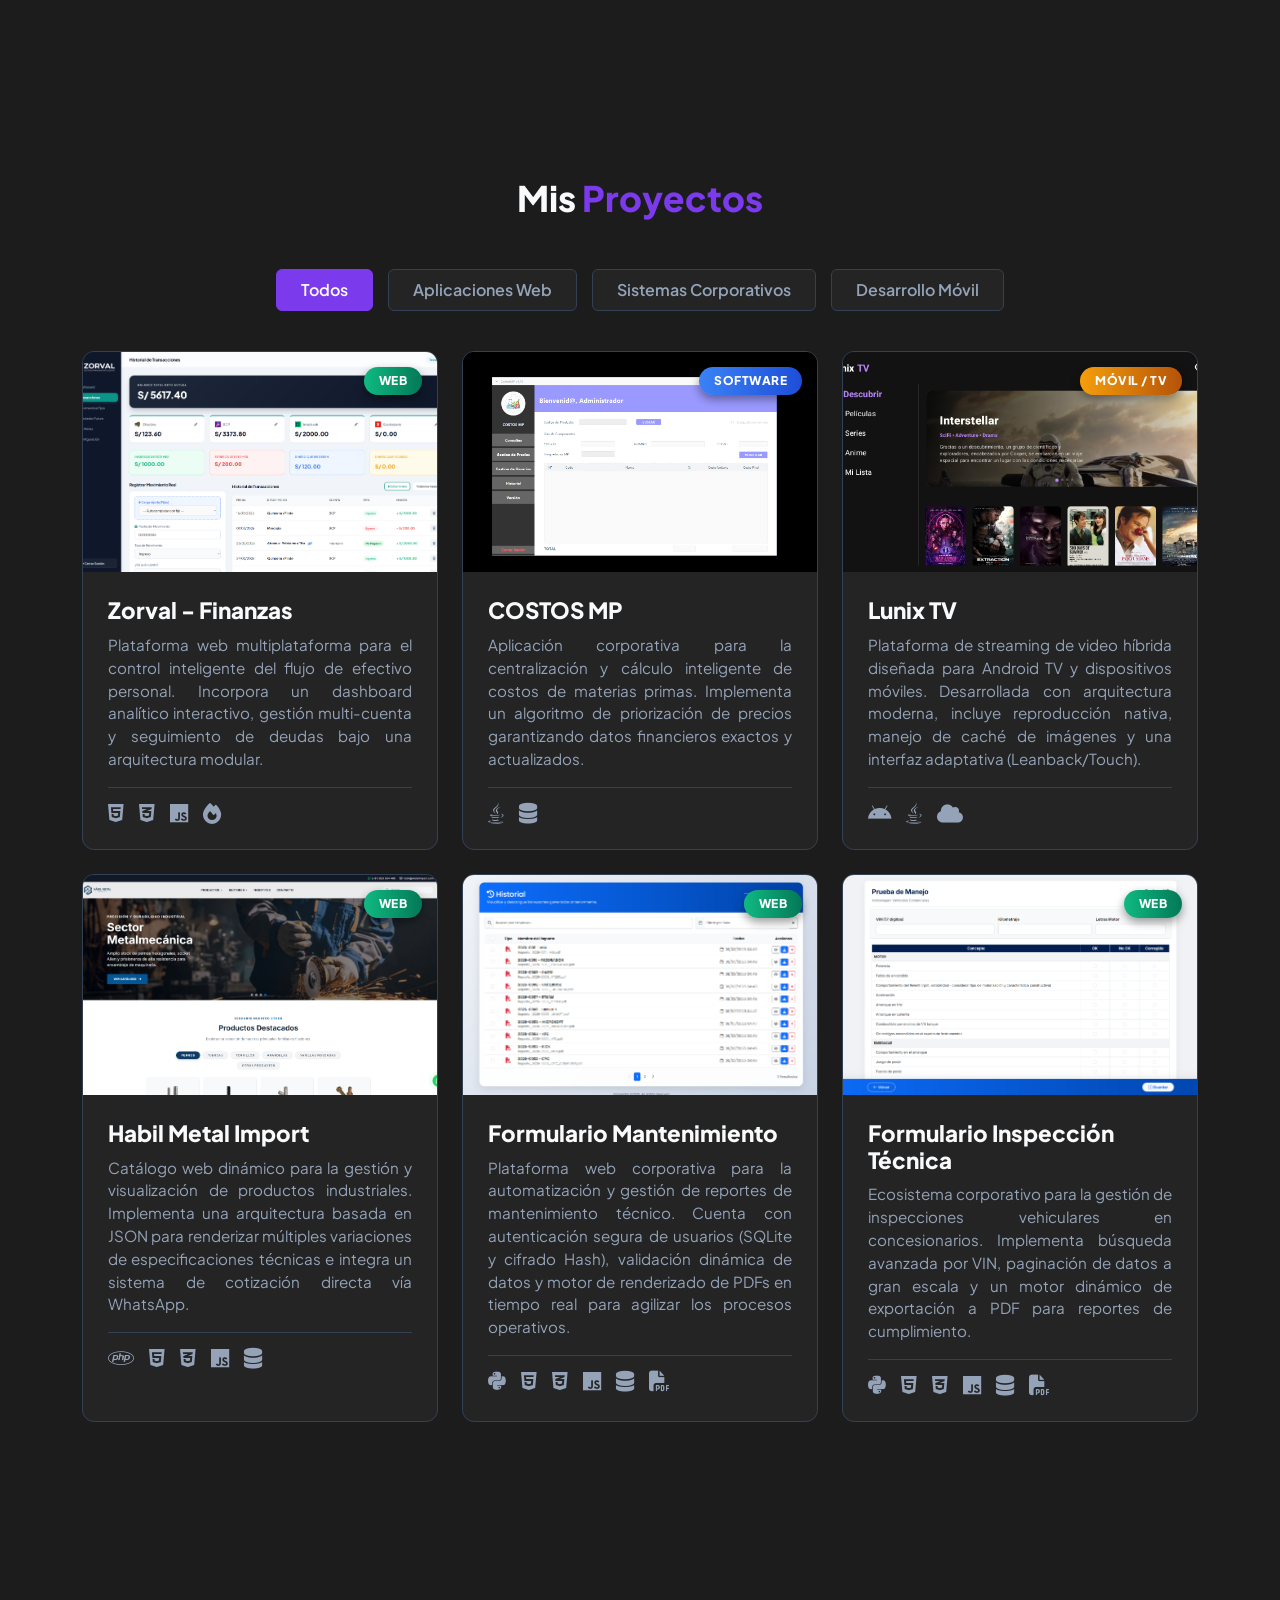
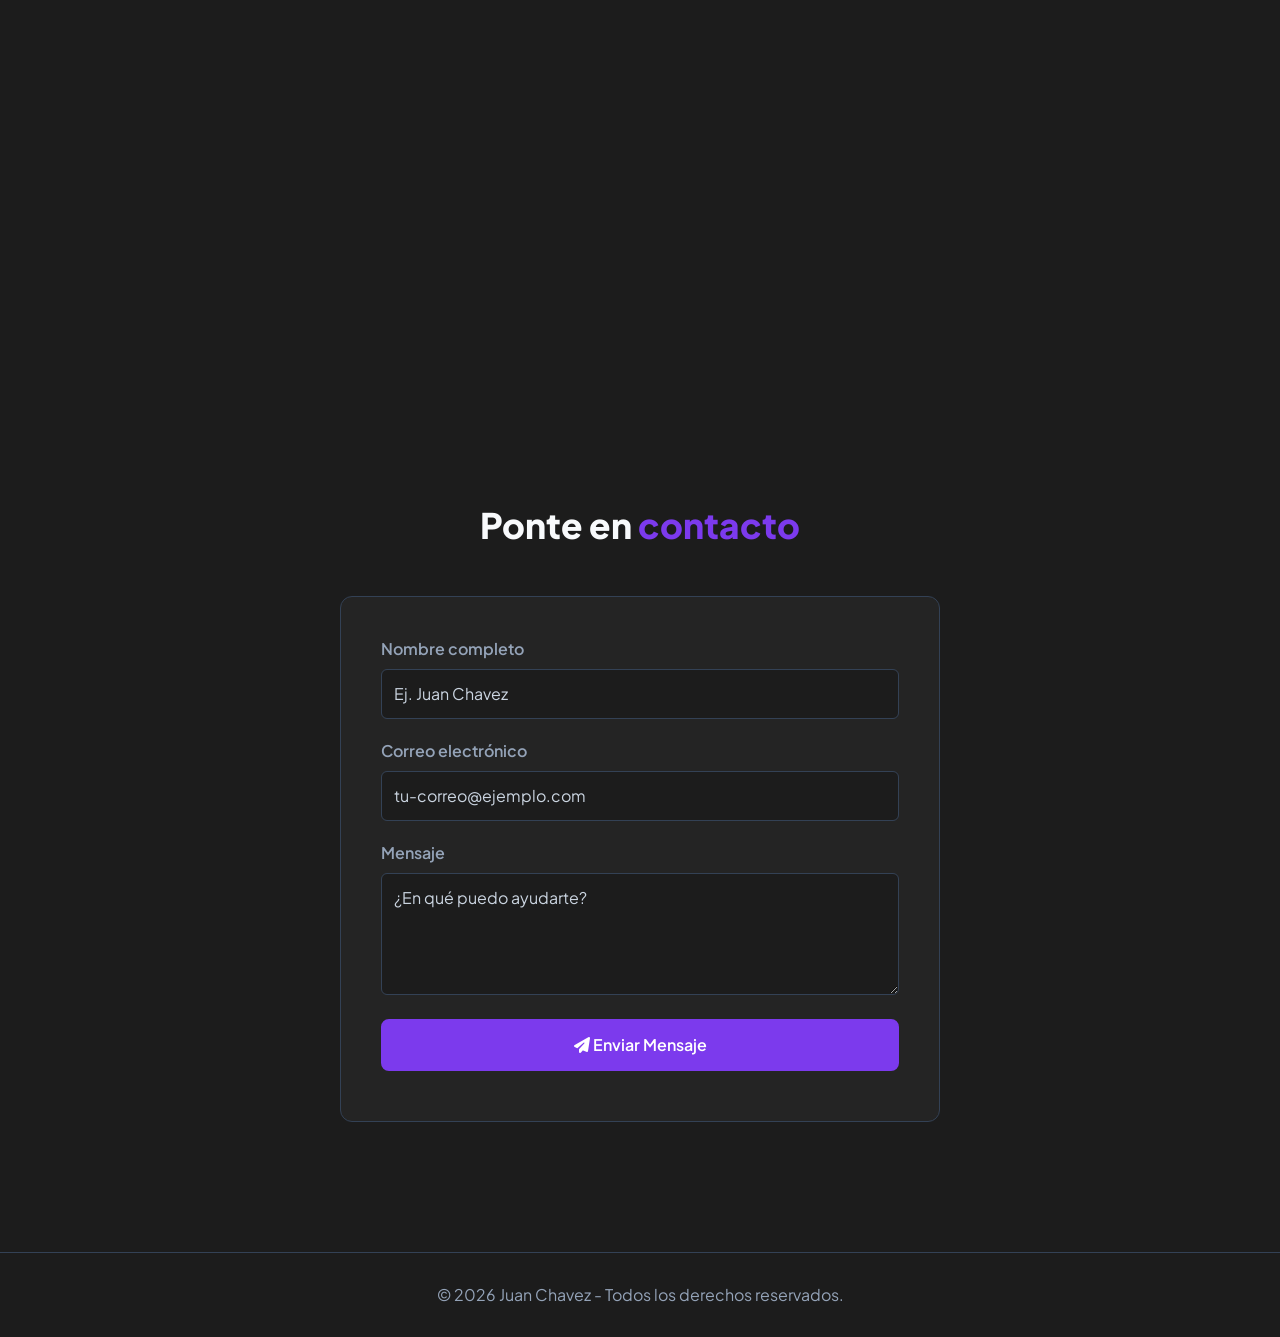
==== commit aa0ab6f4: "VozNawi" ====
--- a/index.html
+++ b/index.html
@@ -233,6 +233,25 @@
                     </div>
                 </div>
 
+                <div class="col-md-6 col-lg-4 reveal delay-1 project-item" data-category="web" data-bs-toggle="modal" data-bs-target="#modalVozNawi">
+                    <div class="project-card">
+                        <span class="project-badge badge-web">Web</span>
+                        <div class="project-img">
+                            <img src="static/res/VozNawi.png" alt="Voz Ñawi Producciones">
+                        </div>
+                        <div class="project-content">
+                            <h3>Voz Ñawi Producciones</h3>
+                            <p>Plataforma web desarrollada a medida para una productora audiovisual independiente. Orientada a destacar la identidad visual corporativa y exhibir proyectos documentales con un enfoque narrativo y consciente.</p>
+                            
+                            <div class="project-tech">
+                                <i class="fa-brands fa-html5" title="HTML5"></i>
+                                <i class="fa-brands fa-css3-alt" title="CSS3"></i>
+                                <i class="fa-brands fa-js" title="JavaScript"></i>
+                            </div>
+                        </div>
+                    </div>
+                </div>
+
             </div>
         </div>
     </section>
@@ -474,6 +493,44 @@
         </div>
     </div>
 
+    <div class="modal fade" id="modalVozNawi" tabindex="-1" aria-hidden="true">
+        <div class="modal-dialog modal-dialog-centered modal-lg modal-dialog-scrollable">
+            <div class="modal-content">
+                <div class="modal-header">
+                    <h5 class="modal-title">Voz Ñawi Producciones</h5>
+                    <button type="button" class="btn-close-custom" data-bs-dismiss="modal" aria-label="Cerrar"><i class="fa-solid fa-xmark"></i></button>
+                </div>
+                <div class="modal-body">
+                    <div class="modal-tech">
+                        <i class="fa-brands fa-html5" title="HTML5" style="color:#e34f26;"></i>
+                        <i class="fa-brands fa-css3-alt" title="CSS3" style="color:#1572b6;"></i>
+                        <i class="fa-brands fa-js" title="JavaScript" style="color:#f7df1e;"></i>
+                    </div>
+                    <p class="modal-desc">Sitio web comercial estructurado para una productora audiovisual independiente. El desarrollo se centró en crear una experiencia de usuario fluida y visualmente atractiva, capaz de reflejar la autenticidad y la mirada consciente que caracteriza a sus documentales y exploraciones de la realidad.</p>
+                    <ul class="modal-features">
+                        <li><i class="fa-solid fa-eye"></i> <div><strong>Identidad Visual:</strong> Maquetación precisa de la imagen de marca (logo SVG e integración de paleta cromática personalizada) para posicionamiento comercial.</div></li>
+                        <li><i class="fa-solid fa-film"></i> <div><strong>Exhibición Audiovisual:</strong> Diseño de interfaces optimizadas para destacar el catálogo de proyectos del equipo, con especial énfasis en el documental "Chispa de Humanidad".</div></li>
+                        <li><i class="fa-solid fa-mobile-screen"></i> <div><strong>Arquitectura Estática:</strong> Código puro sin dependencias pesadas, garantizando tiempos de carga mínimos y adaptabilidad perfecta a dispositivos móviles.</div></li>
+                    </ul>
+                    <div class="modal-actions">
+                        <a href="https://voz-nawi-producciones.vercel.app" target="_blank" class="btn-custom"><i class="fa-solid fa-arrow-up-right-from-square"></i> Ver Sitio Web</a>
+                        <a href="https://github.com/Zuket0/Voz-Nawi-Producciones" target="_blank" class="btn-outline-custom"><i class="fa-brands fa-github"></i> Repositorio</a>
+                    </div>
+                    <div class="modal-gallery">
+                        <h6 class="modal-img-title"><i class="fa-solid fa-house"></i> Landing Page e Identidad</h6>
+                        <img src="static/res/LastWork.png" alt="Inicio de Voz Ñawi Producciones">
+                        <img src="static/res/OurTeam.png" alt="Equipo de Voz Nawi producciones">
+
+                        <h6 class="modal-img-title"><i class="fa-solid fa-clapperboard"></i> Sección Documentales</h6>
+                        <img src="static/res/Projects.png" alt="Documental Chispa de Humanidad">
+                        <img src="static/res/PictureProjects.png" alt="Fotos detras de camara complementario al proyecto">
+                    </div>
+
+                </div>
+            </div>
+        </div>
+    </div>
+
     <footer style="text-align: center; padding: 30px 0; border-top: 1px solid var(--border-color); margin-top: 50px;">
         <p style="color: var(--text-muted); margin: 0;">&copy; 2026 Juan Chavez - Todos los derechos reservados.</p>
     </footer>
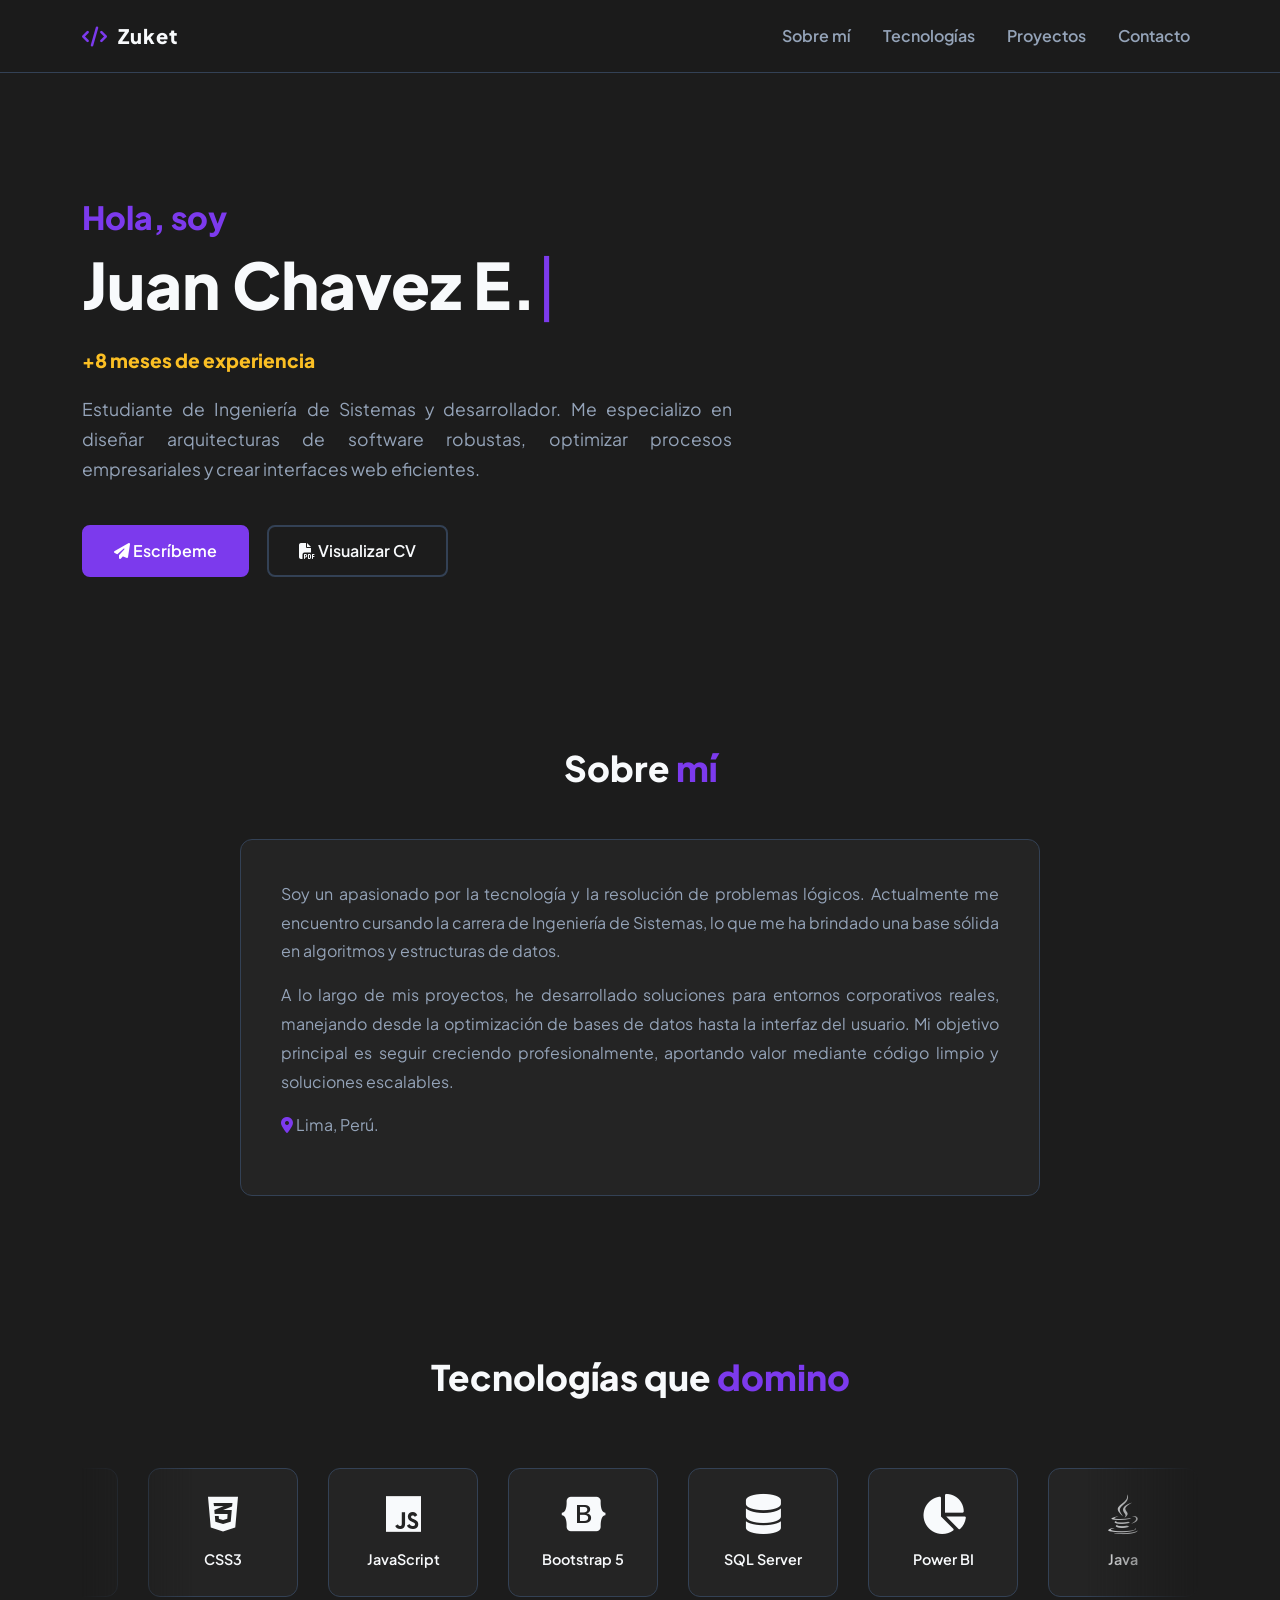
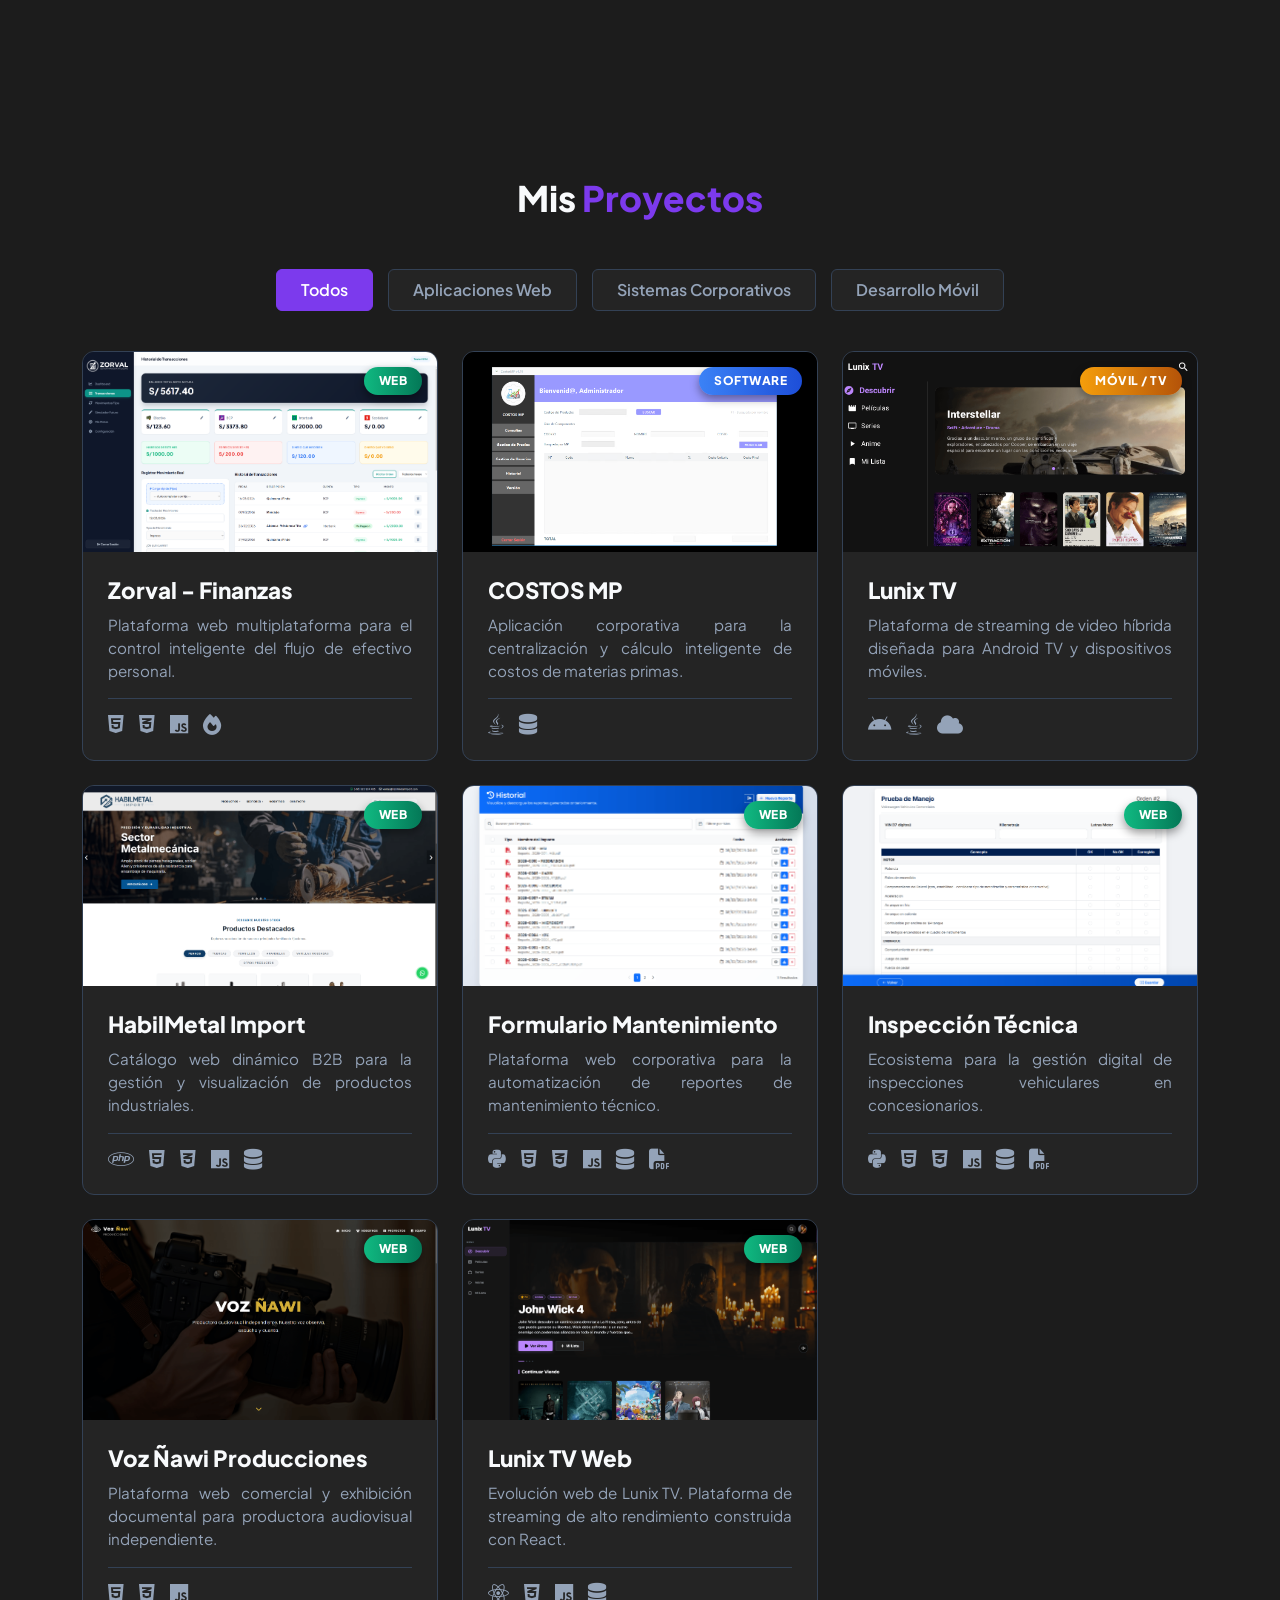
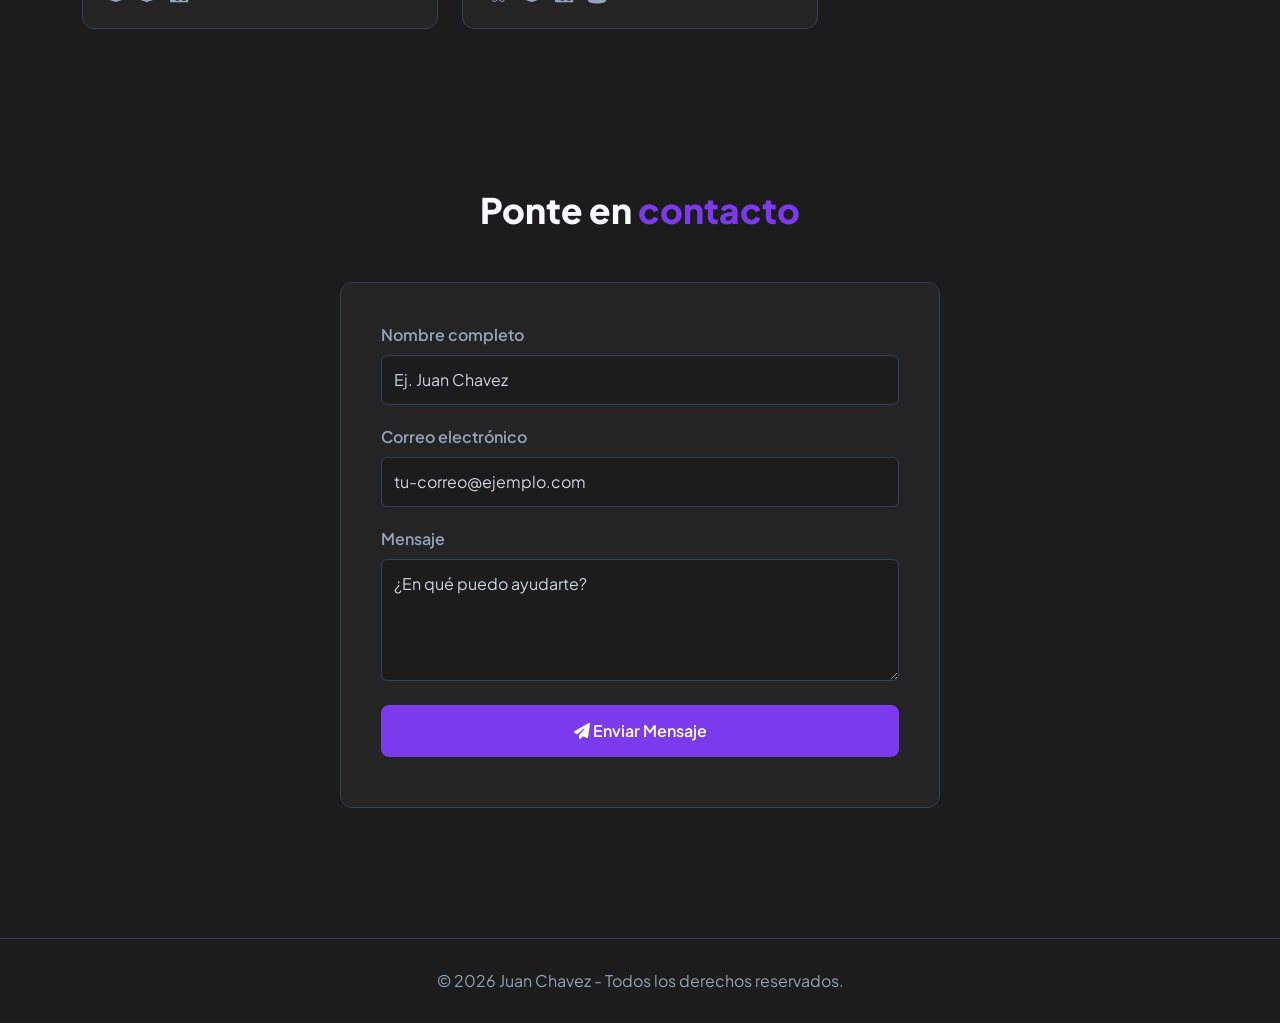
==== commit cc3b57a1: "Update All" ====
--- a/index.html
+++ b/index.html
@@ -37,13 +37,13 @@
                 <div class="col-lg-8 reveal">
                     <span class="greeting">Hola, soy</span>
                     <h1 class="main-title"><span id="typewriter"></span><span class="cursor">|</span></h1>
-                    <span class="exp-badge">+6 meses de experiencia</span>
+                    <span class="exp-badge">+8 meses de experiencia</span>
                     <p class="bio-short">
                         Estudiante de Ingeniería de Sistemas y desarrollador. Me especializo en diseñar arquitecturas de software robustas, optimizar procesos empresariales y crear interfaces web eficientes.
                     </p>
                     <div>
                         <a href="#contacto" class="btn-custom"><i class="fa-solid fa-paper-plane"></i> Escríbeme</a>
-                        <a href="docs/CV_Juan_Chavez.pdf" target="_blank" class="btn-outline-custom">
+                        <a href="docs/CV-Juan-Chavez.pdf" target="_blank" class="btn-outline-custom">
                             <i class="fa-solid fa-file-pdf"></i> Visualizar CV
                         </a>
                     </div>
@@ -66,7 +66,6 @@
     <section id="tecnologias">
         <div class="container reveal">
             <h2 class="section-title">Tecnologías que <span>domino</span></h2>
-            
             <div class="skills-slider">
                 <div class="skills-track">
                     <div class="skill-card hover-html"><i class="fa-brands fa-html5"></i><span>HTML5</span></div>
@@ -80,6 +79,7 @@
                     <div class="skill-card hover-android"><i class="fa-brands fa-android"></i><span>Android</span></div>
                     <div class="skill-card hover-fire"><i class="fa-solid fa-fire" title="Firebase"></i><span>Firebase</span></div>
                     <div class="skill-card hover-php"><i class="fa-brands fa-php" title="PHP"></i><span>PHP</span></div>
+                    <div class="skill-card hover-react"><i class="fa-brands fa-react" title="React"></i><span>React</span></div>
                     
                     <div class="skill-card hover-html"><i class="fa-brands fa-html5"></i><span>HTML5</span></div>
                     <div class="skill-card hover-css"><i class="fa-brands fa-css3-alt"></i><span>CSS3</span></div>
@@ -92,9 +92,9 @@
                     <div class="skill-card hover-android"><i class="fa-brands fa-android"></i><span>Android</span></div>
                     <div class="skill-card hover-fire"><i class="fa-solid fa-fire" title="Firebase"></i><span>Firebase</span></div>
                     <div class="skill-card hover-php"><i class="fa-brands fa-php" title="PHP"></i><span>PHP</span></div>
-                </div>
-            </div>
-            
+                    <div class="skill-card hover-react"><i class="fa-brands fa-react" title="React"></i><span>React</span></div>
+                </div>
+            </div>
         </div>
     </section>
 
@@ -114,14 +114,10 @@
                 <div class="col-md-6 col-lg-4 reveal delay-1 project-item" data-category="web" data-bs-toggle="modal" data-bs-target="#modalZorval">
                     <div class="project-card">
                         <span class="project-badge badge-web">Web</span>
-                        <div class="project-img">
-                            <img src="static/res/Zorval.png" alt="Zorval">
-                        </div>
+                        <div class="project-img"><img src="static/res/Zorval/Zorval.png" alt="Zorval"></div>
                         <div class="project-content">
                             <h3>Zorval - Finanzas</h3>
-                            <p>Plataforma web multiplataforma para el control inteligente del flujo de efectivo personal. Incorpora un dashboard analítico interactivo, gestión multi-cuenta y seguimiento de deudas bajo una arquitectura modular.</p>
-                            
-                            <div class="project-tech">
+                            <p>Plataforma web multiplataforma para el control inteligente del flujo de efectivo personal.</p> <div class="project-tech">
                                 <i class="fa-brands fa-html5" title="HTML5"></i>
                                 <i class="fa-brands fa-css3-alt" title="CSS3"></i>
                                 <i class="fa-brands fa-js" title="JavaScript"></i>
@@ -134,13 +130,10 @@
                 <div class="col-md-6 col-lg-4 reveal delay-2 project-item" data-category="corporativo" data-bs-toggle="modal" data-bs-target="#modalCostos">
                     <div class="project-card">
                         <span class="project-badge badge-software">Software</span>
-                        <div class="project-img">
-                            <img src="static/res/CostosMP.png" alt="CostosMP">
-                        </div>
+                        <div class="project-img"><img src="static/res/CostosMP.png" alt="CostosMP"></div>
                         <div class="project-content">
                             <h3>COSTOS MP</h3>
-                            <p>Aplicación corporativa para la centralización y cálculo inteligente de costos de materias primas. Implementa un algoritmo de priorización de precios garantizando datos financieros exactos y actualizados.</p>
-                            
+                            <p>Aplicación corporativa para la centralización y cálculo inteligente de costos de materias primas.</p>
                             <div class="project-tech">
                                 <i class="fa-brands fa-java" title="Java"></i>
                                 <i class="fa-solid fa-database" title="SQL Server"></i>
@@ -152,13 +145,10 @@
                 <div class="col-md-6 col-lg-4 reveal delay-3 project-item" data-category="movil" data-bs-toggle="modal" data-bs-target="#modalLunix">
                     <div class="project-card">
                         <span class="project-badge badge-movil">Móvil / TV</span>
-                        <div class="project-img">
-                            <img src="static/res/LunixTV.png" alt="LunixTV">
-                        </div>
+                        <div class="project-img"><img src="static/res/LunixTV/LunixTV.png" alt="LunixTV"></div>
                         <div class="project-content">
                             <h3>Lunix TV</h3>
-                            <p>Plataforma de streaming de video híbrida diseñada para Android TV y dispositivos móviles. Desarrollada con arquitectura moderna, incluye reproducción nativa, manejo de caché de imágenes y una interfaz adaptativa (Leanback/Touch).</p>
-                            
+                            <p>Plataforma de streaming de video híbrida diseñada para Android TV y dispositivos móviles.</p>
                             <div class="project-tech">
                                 <i class="fa-brands fa-android" title="Kotlin / Android SDK"></i>
                                 <i class="fa-brands fa-java" title="Java"></i>
@@ -168,16 +158,13 @@
                     </div>
                 </div>
 
-                <div class="col-md-6 col-lg-4 reveal delay-4 project-item" data-category="web" data-bs-toggle="modal" data-bs-target="#modalHabil">
+                <div class="col-md-6 col-lg-4 reveal delay-1 project-item" data-category="web" data-bs-toggle="modal" data-bs-target="#modalHabil">
                     <div class="project-card">
                         <span class="project-badge badge-web">Web</span>
-                        <div class="project-img">
-                            <img src="static/res/HabilMI.png" alt="HabilMetalImport">
-                        </div>
-                        <div class="project-content">
-                            <h3>Habil Metal Import</h3>
-                            <p>Catálogo web dinámico para la gestión y visualización de productos industriales. Implementa una arquitectura basada en JSON para renderizar múltiples variaciones de especificaciones técnicas e integra un sistema de cotización directa vía WhatsApp.</p>
-                            
+                        <div class="project-img"><img src="static/res/HabilMetal/Habilmain.png" alt="HabilMetalImport"></div>
+                        <div class="project-content">
+                            <h3>HabilMetal Import</h3>
+                            <p>Catálogo web dinámico B2B para la gestión y visualización de productos industriales.</p>
                             <div class="project-tech">
                                 <i class="fa-brands fa-php" title="PHP"></i>
                                 <i class="fa-brands fa-html5" title="HTML5"></i>
@@ -189,16 +176,13 @@
                     </div>
                 </div>
 
-                <div class="col-md-6 col-lg-4 reveal delay-5 project-item" data-category="corporativo" data-bs-toggle="modal" data-bs-target="#modalMTM">
+                <div class="col-md-6 col-lg-4 reveal delay-2 project-item" data-category="corporativo" data-bs-toggle="modal" data-bs-target="#modalMTM">
                     <div class="project-card">
                         <span class="project-badge badge-web">Web</span>
-                        <div class="project-img">
-                            <img src="static/res/MTM.png" alt="MTM">
-                        </div>
+                        <div class="project-img"><img src="static/res/FormMTM/MTM.png" alt="MTM"></div>
                         <div class="project-content">
                             <h3>Formulario Mantenimiento</h3>
-                            <p>Plataforma web corporativa para la automatización y gestión de reportes de mantenimiento técnico. Cuenta con autenticación segura de usuarios (SQLite y cifrado Hash), validación dinámica de datos y motor de renderizado de PDFs en tiempo real para agilizar los procesos operativos.</p>
-                            
+                            <p>Plataforma web corporativa para la automatización de reportes de mantenimiento técnico.</p>
                             <div class="project-tech">
                                 <i class="fa-brands fa-python" title="Python (Flask)"></i>
                                 <i class="fa-brands fa-html5" title="HTML5"></i>
@@ -211,16 +195,13 @@
                     </div>
                 </div>
 
-                <div class="col-md-6 col-lg-4 reveal delay-1 project-item" data-category="corporativo" data-bs-toggle="modal" data-bs-target="#modalIAAUTOS">
+                <div class="col-md-6 col-lg-4 reveal delay-3 project-item" data-category="corporativo" data-bs-toggle="modal" data-bs-target="#modalIAAUTOS">
                     <div class="project-card">
                         <span class="project-badge badge-web">Web</span>
-                        <div class="project-img">
-                            <img src="static/res/FormularioVehiculos.png" alt="FormVehiculos">
-                        </div>
-                        <div class="project-content">
-                            <h3>Formulario Inspección Técnica</h3>
-                            <p>Ecosistema corporativo para la gestión de inspecciones vehiculares en concesionarios. Implementa búsqueda avanzada por VIN, paginación de datos a gran escala y un motor dinámico de exportación a PDF para reportes de cumplimiento.</p>
-                            
+                        <div class="project-img"><img src="static/res/FormularioVehiculos.png" alt="FormVehiculos"></div>
+                        <div class="project-content">
+                            <h3>Inspección Técnica</h3>
+                            <p>Ecosistema para la gestión digital de inspecciones vehiculares en concesionarios.</p>
                             <div class="project-tech">
                                 <i class="fa-brands fa-python" title="Python (Flask)"></i>
                                 <i class="fa-brands fa-html5" title="HTML5"></i>
@@ -236,13 +217,10 @@
                 <div class="col-md-6 col-lg-4 reveal delay-1 project-item" data-category="web" data-bs-toggle="modal" data-bs-target="#modalVozNawi">
                     <div class="project-card">
                         <span class="project-badge badge-web">Web</span>
-                        <div class="project-img">
-                            <img src="static/res/VozNawi.png" alt="Voz Ñawi Producciones">
-                        </div>
+                        <div class="project-img"><img src="static/res/Nawi/VozNawi.png" alt="Voz Ñawi Producciones"></div>
                         <div class="project-content">
                             <h3>Voz Ñawi Producciones</h3>
-                            <p>Plataforma web desarrollada a medida para una productora audiovisual independiente. Orientada a destacar la identidad visual corporativa y exhibir proyectos documentales con un enfoque narrativo y consciente.</p>
-                            
+                            <p>Plataforma web comercial y exhibición documental para productora audiovisual independiente.</p>
                             <div class="project-tech">
                                 <i class="fa-brands fa-html5" title="HTML5"></i>
                                 <i class="fa-brands fa-css3-alt" title="CSS3"></i>
@@ -252,6 +230,23 @@
                     </div>
                 </div>
 
+                <div class="col-md-6 col-lg-4 reveal delay-2 project-item" data-category="web" data-bs-toggle="modal" data-bs-target="#modalLunixWeb">
+                    <div class="project-card">
+                        <span class="project-badge badge-web">Web</span>
+                        <div class="project-img"><img src="static/res/Lunixweb/Lunixmain.png" alt="Lunix Tv Web"></div>
+                        <div class="project-content">
+                            <h3>Lunix TV Web</h3>
+                            <p>Evolución web de Lunix TV. Plataforma de streaming de alto rendimiento construida con React.</p>
+                            <div class="project-tech">
+                                <i class="fa-brands fa-react" title="React"></i>
+                                <i class="fa-brands fa-css3-alt" title="CSS3"></i>
+                                <i class="fa-brands fa-js" title="JavaScript"></i>
+                                <i class="fa-solid fa-database" title="Supabase"></i>
+                            </div>
+                        </div>
+                    </div>
+                </div>
+
             </div>
         </div>
     </section>
@@ -260,19 +255,22 @@
         <div class="container">
             <h2 class="section-title">Ponte en <span>contacto</span></h2>
             <div class="contact-form reveal">
-                <form action="https://formspree.io/f/mlgpdonq" method="POST">
-                    <input type="hidden" name="_next" value="https://zuket.vercel.app/gracias.html"> 
+                <form action="https://formsubmit.co/ajax/0d900f67b7a67063da3e05e947bd0465" method="POST">
+                    
+                    <input type="hidden" name="_captcha" value="false"> <input type="hidden" name="_subject" value="¡Nuevo mensaje de tu Portafolio Zuket!">
+                    <input type="hidden" name="_template" value="table"> <input type="hidden" name="_next" value="https://zuket.vercel.app/gracias.html"> 
+
                     <div class="mb-3">
                         <label for="nombre" class="form-label">Nombre completo</label>
-                        <input type="text" name="nombre" class="form-control" id="nombre" placeholder="Ej. Juan Chavez" required>
+                        <input type="text" name="Nombre" class="form-control" id="nombre" placeholder="Ej. Juan Chavez" required>
                     </div>
                     <div class="mb-3">
                         <label for="email" class="form-label">Correo electrónico</label>
-                        <input type="email" name="email" class="form-control" id="email" placeholder="tu-correo@ejemplo.com" required>
+                        <input type="email" name="Email" class="form-control" id="email" placeholder="tu-correo@ejemplo.com" required>
                     </div>
                     <div class="mb-4">
                         <label for="mensaje" class="form-label">Mensaje</label>
-                        <textarea class="form-control" name="mensaje" id="mensaje" rows="4" placeholder="¿En qué puedo ayudarte?" required></textarea>
+                        <textarea class="form-control" name="Mensaje" id="mensaje" rows="4" placeholder="¿En qué puedo ayudarte?" required></textarea>
                     </div>
                     <button type="submit" class="btn-custom w-100">
                         <i class="fa-solid fa-paper-plane"></i> Enviar Mensaje
@@ -283,47 +281,53 @@
     </section>
 
     <div class="modal fade" id="modalZorval" tabindex="-1" aria-hidden="true">
-        <div class="modal-dialog modal-dialog-centered modal-lg modal-dialog-scrollable">
-            <div class="modal-content">
-                <div class="modal-header">
-                    <h5 class="modal-title">Zorval - Finanzas</h5>
-                    <button type="button" class="btn-close-custom" data-bs-dismiss="modal" aria-label="Cerrar"><i class="fa-solid fa-xmark"></i></button>
-                </div>
-                <div class="modal-body">
-                    <div class="modal-tech">
-                        <i class="fa-brands fa-html5" title="HTML5" style="color:#e34f26;"></i>
-                        <i class="fa-brands fa-css3-alt" title="CSS3" style="color:#1572b6;"></i>
-                        <i class="fa-brands fa-js" title="JavaScript" style="color:#f7df1e;"></i>
-                        <i class="fa-solid fa-fire" title="Firebase" style="color:#ffca28;"></i>
-                    </div>
-                    <p class="modal-desc">Plataforma web multiplataforma diseñada para otorgar al usuario un control total e inteligente sobre su flujo de efectivo personal. Desarrollada bajo una arquitectura modular, permite un seguimiento estricto de la economía diaria con sincronización en la nube.</p>
-                    <ul class="modal-features">
-                        <li><i class="fa-solid fa-chart-line"></i> <div><strong>Dashboard Analítico:</strong> Resumen visual inmediato del balance general estructurado mediante gráficos interactivos.</div></li>
-                        <li><i class="fa-solid fa-money-bill-transfer"></i> <div><strong>Gestión de Transacciones:</strong> Módulo completo para ingresos, egresos y transferencias multi-cuenta.</div></li>
-                        <li><i class="fa-solid fa-bullseye"></i> <div><strong>Simulaciones y Metas:</strong> Herramienta de proyección financiera a futuro para planificar ahorros.</div></li>
-                    </ul>
-                    <div class="modal-actions">
-                        <a href="https://zorval.netlify.app" target="_blank" class="btn-custom"><i class="fa-solid fa-arrow-up-right-from-square"></i> Probar Sistema</a>
-                    </div>
-                    <div class="modal-gallery">
-                        <h6 class="modal-img-title"><i class="fa-solid fa-chart-pie"></i> Sección Dashboard</h6>
-                        <img src="static/res/Zorval-dash.png" alt="Dashboard de Zorval">
-
-                        <h6 class="modal-img-title"><i class="fa-solid fa-list-ul"></i> Historial de Transacciones</h6>
-                        <img src="static/res/Zorval.png" alt="Historial de transacciones">
-                        
-                        <h6 class="modal-img-title"><i class="fa-solid fa-bullseye"></i> Movimientos Fijos</h6>
-                        <img src="static/res/Zorval-fijos.png" alt="Movimientos Fijos">
-                        
-                        <h6 class="modal-img-title"><i class="fa-solid fa-bullseye"></i> Simulaciones</h6>
-                        <img src="static/res/Zorval-Simulacion.png" alt="Simulaciones">
-
-                        <h6 class="modal-img-title"><i class="fa-solid fa-bullseye"></i> Metas</h6>
-                        <img src="static/res/Zorval-metas.png" alt="Metas">
-
-                        <h6 class="modal-img-title"><i class="fa-solid fa-bullseye"></i> Configuracion</h6>
-                        <img src="static/res/Zorval-config.png" alt="Configuracion">
-
+        <div class="modal-dialog modal-dialog-centered modal-xl">
+            <div class="modal-content modal-split-content">
+                <button type="button" class="btn-close-floating" data-bs-dismiss="modal" aria-label="Cerrar"><i class="fa-solid fa-xmark"></i></button>
+                <div class="row g-0">
+                    <div class="col-lg-7 modal-left-col"> 
+                        <img src="static/res/Zorval/Zorval-dash.png" alt="Zorval Dashboard" class="main-display" id="zorval-main-img">
+                        <div class="thumbnail-gallery">
+                            <div class="thumbnail-item active" onclick="changeImage('zorval-main-img', 'static/res/Zorval/Zorval-dash.png', this)">
+                                <img src="static/res/Zorval/Zorval-dash.png" alt="Thumb 1">
+                            </div>
+                            <div class="thumbnail-item" onclick="changeImage('zorval-main-img', 'static/res/Zorval/Zorval.png', this)">
+                                <img src="static/res/Zorval/Zorval.png" alt="Thumb 2">
+                            </div>
+                            <div class="thumbnail-item" onclick="changeImage('zorval-main-img', 'static/res/Zorval/Zorval-fijos.png', this)">
+                                <img src="static/res/Zorval/Zorval-fijos.png" alt="Thumb 3">
+                            </div>
+                            <div class="thumbnail-item" onclick="changeImage('zorval-main-img', 'static/res/Zorval/Zorval-Simulacion.png', this)">
+                                <img src="static/res/Zorval/Zorval-Simulacion.png" alt="Thumb 4">
+                            </div>
+                            <div class="thumbnail-item" onclick="changeImage('zorval-main-img', 'static/res/Zorval/Zorval-metas.png', this)">
+                                <img src="static/res/Zorval/Zorval-metas.png" alt="Thumb 5">
+                            </div>
+                            <div class="thumbnail-item" onclick="changeImage('zorval-main-img', 'static/res/Zorval/Zorval-config.png', this)">
+                                <img src="static/res/Zorval/Zorval-config.png" alt="Thumb 6">
+                            </div>
+                        </div>
+                        <div class="modal-img-caption">Selecciona una miniatura para explorar.</div>
+                    </div>
+                    <div class="col-lg-5 modal-right-col"> 
+                        <h3 class="modal-split-title">Zorval - Finanzas</h3>
+                        <div class="modal-split-subtitle">Control de flujo de efectivo <br><span style="font-weight: 400; font-size: 0.8rem; color: #94a3b8;">Desarrollo Web Modular SaaS</span></div>
+                        <div class="modal-tech mb-3">
+                            <i class="fa-brands fa-html5" title="HTML5" style="color:#e34f26;"></i>
+                            <i class="fa-brands fa-css3-alt" title="CSS3" style="color:#1572b6;"></i>
+                            <i class="fa-brands fa-js" title="JavaScript" style="color:#f7df1e;"></i>
+                            <i class="fa-solid fa-fire" title="Firebase" style="color:#ffca28;"></i>
+                        </div>
+                        <p class="modal-split-desc">Plataforma web multiplataforma diseñada para otorgar al usuario un control total e inteligente sobre su flujo de efectivo personal. Desarrollada bajo una arquitectura modular, permite un seguimiento estricto de la economía diaria con sincronización en la nube.</p>
+                        <h6 class="text-white fw-bold mb-3">Características Clave:</h6>
+                        <ul class="modal-features">
+                            <li><i class="fa-solid fa-chart-line"></i> <div><strong>Dashboard Analítico:</strong> Resumen visual inmediato estructurado mediante gráficos interactivos.</div></li>
+                            <li><i class="fa-solid fa-money-bill-transfer"></i> <div><strong>Gestión de Transacciones:</strong> Módulo completo para ingresos, egresos y transferencias multi-cuenta.</div></li>
+                            <li><i class="fa-solid fa-bullseye"></i> <div><strong>Simulaciones y Metas:</strong> Herramienta de proyección financiera a futuro para planificar ahorros.</div></li>
+                        </ul>
+                        <div class="modal-bottom-actions">
+                            <a href="https://zorval.netlify.app" target="_blank" class="btn-action-main">Visitar Sitio Web</a>
+                        </div>
                     </div>
                 </div>
             </div>
@@ -331,201 +335,335 @@
     </div>
 
     <div class="modal fade" id="modalCostos" tabindex="-1" aria-hidden="true">
-        <div class="modal-dialog modal-dialog-centered modal-lg">
-            <div class="modal-content">
-                <div class="modal-header">
-                    <h5 class="modal-title">Optimización COSTOS MP</h5>
-                    <button type="button" class="btn-close-custom" data-bs-dismiss="modal" aria-label="Cerrar"><i class="fa-solid fa-xmark"></i></button>
-                </div>
-                <div class="modal-body">
-                    <div class="modal-tech">
-                        <i class="fa-brands fa-java" title="Java" style="color:#f89820;"></i>
-                        <i class="fa-solid fa-database" title="SQL Server" style="color:#cc292b;"></i>
-                    </div>
-                    <p class="modal-desc">Software corporativo desarrollado en Java para la centralización y cálculo inteligente de costos de materias primas. Su núcleo es un algoritmo de priorización que asegura la exactitud de los datos financieros en entornos de alta demanda.</p>
-                    <ul class="modal-features">
-                        <li><i class="fa-solid fa-network-wired"></i> <div><strong>Integración de Sistemas:</strong> Sincronización de datos bidireccional entre SQL Server, archivos Excel y sistemas internos de la empresa.</div></li>
-                        <li><i class="fa-solid fa-calculator"></i> <div><strong>Cálculo Dinámico:</strong> Algoritmos de priorización de precios para determinar costos reales de producción.</div></li>
-                        <li><i class="fa-solid fa-shield-halved"></i> <div><strong>Respaldo Automático:</strong> Lógica de detección de vacíos (fallback) para mantener la operación ininterrumpida si faltan datos en la base principal.</div></li>
-                    </ul>
+        <div class="modal-dialog modal-dialog-centered modal-xl">
+            <div class="modal-content modal-split-content">
+                <button type="button" class="btn-close-floating" data-bs-dismiss="modal" aria-label="Cerrar"><i class="fa-solid fa-xmark"></i></button>
+                <div class="row g-0">
+                    <div class="col-lg-7 modal-left-col"> 
+                        <img src="static/res/CostosMP.png" alt="Costos MP" class="main-display" id="costos-main-img">
+                        <div class="thumbnail-gallery">
+                            <div class="thumbnail-item active" onclick="changeImage('costos-main-img', 'static/res/CostosMP.png', this)">
+                                <img src="static/res/CostosMP.png" alt="Thumb 1">
+                            </div>
+                        </div>
+                    </div>
+                    <div class="col-lg-5 modal-right-col"> 
+                        <h3 class="modal-split-title">COSTOS MP</h3>
+                        <div class="modal-split-subtitle">Cálculo Inteligente de Materias Primas <br><span style="font-weight: 400; font-size: 0.8rem; color: #94a3b8;">Desarrollo Corporativo Java</span></div>
+                        <div class="modal-tech mb-3">
+                            <i class="fa-brands fa-java" title="Java" style="color:#f89820;"></i>
+                            <i class="fa-solid fa-database" title="SQL Server" style="color:#cc292b;"></i>
+                        </div>
+                        <p class="modal-split-desc">Software corporativo desarrollado en Java para la centralización y cálculo inteligente de costos de materias primas. Su núcleo es un algoritmo de priorización que asegura la exactitud de los datos financieros en entornos de alta demanda. Este es un proyecto desarrollado para uso interno empresarial, enfocado en optimización de procesos operativos</p>
+                        <h6 class="text-white fw-bold mb-3">Características Clave:</h6>
+                        <ul class="modal-features">
+                            <li><i class="fa-solid fa-network-wired"></i> <div><strong>Integración de Sistemas:</strong> Sincronización de datos bidireccional entre SQL Server y archivos Excel.</div></li>
+                            <li><i class="fa-solid fa-calculator"></i> <div><strong>Cálculo Dinámico:</strong> Algoritmos de priorización de precios para determinar costos reales de producción.</div></li>
+                            <li><i class="fa-solid fa-shield-halved"></i> <div><strong>Respaldo Automático:</strong> Lógica de detección de vacíos para mantener la operación ininterrumpida.</div></li>
+                            <li><i class="fa-solid fa-cloud-arrow-down"></i> <div><strong>Actualizador Integrado:</strong> Detección y descarga automática de nuevas versiones para garantizar el uso continuo de las últimas mejoras del sistema.</div></li>
+                        </ul>
+                    </div>
                 </div>
             </div>
         </div>
     </div>
 
     <div class="modal fade" id="modalLunix" tabindex="-1" aria-hidden="true">
-        <div class="modal-dialog modal-dialog-centered modal-lg">
-            <div class="modal-content">
-                <div class="modal-header">
-                    <h5 class="modal-title">Lunix TV Streaming</h5>
-                    <button type="button" class="btn-close-custom" data-bs-dismiss="modal" aria-label="Cerrar"><i class="fa-solid fa-xmark"></i></button>
-                </div>
-                <div class="modal-body">
-                    <div class="modal-tech">
-                        <i class="fa-brands fa-android" title="Android / Kotlin" style="color:#3DDC84;"></i>
-                        <i class="fa-brands fa-java" title="Java" style="color:#f89820;"></i>
-                        <i class="fa-solid fa-cloud" title="REST API" style="color:#0ea5e9;"></i>
-                    </div>
-                    <p class="modal-desc">Plataforma de streaming de video híbrida construida para operar de manera nativa tanto en dispositivos móviles Android como en televisores inteligentes (Android TV), brindando una experiencia de consumo multimedia de alto rendimiento.</p>
-                    <ul class="modal-features">
-                        <li><i class="fa-solid fa-tv"></i> <div><strong>Interfaz Adaptativa:</strong> Implementación de interfaz dual (Touch para móviles y Leanback UI para navegación con control remoto en TV).</div></li>
-                        <li><i class="fa-solid fa-bolt"></i> <div><strong>Optimización de Recursos:</strong> Sistema avanzado de manejo de caché de imágenes y carga asíncrona para evitar saturación de memoria.</div></li>
-                        <li><i class="fa-solid fa-server"></i> <div><strong>Arquitectura JSON:</strong> Consumo de APIs REST para alimentar dinámicamente el catálogo de contenidos.</div></li>
-                    </ul>
-                    <div class="modal-gallery">
-                        <h6 class="modal-img-title"><i class="fa-solid fa-chart-pie"></i> Sección Descubrir</h6>
-                        <img src="static/res/LunixTV.png" alt="Panel de descubrir de LunixTV">
-                        <img src="static/res/LunixTV2.png" alt="Panel de descubrir de LunixTV parte 2">
-
-                        <h6 class="modal-img-title"><i class="fa-solid fa-list-ul"></i> Detalles Peliculas/Series</h6>
-                        <img src="static/res/LunixTV-DetalleM.png" alt="Detalles de peliculas en Lunix">
-                        <img src="static/res/LunixTV-DetalleS.png" alt="Detalles de Series en Lunix">
-                        
-                        <h6 class="modal-img-title"><i class="fa-solid fa-bullseye"></i> Panel de Episodios</h6>
-                        <img src="static/res/LunixTV-Episodes.png" alt="Panel de lista de episodios por temporada">
-                        
-                        <h6 class="modal-img-title"><i class="fa-solid fa-bullseye"></i> Reproductor de Contenido</h6>
-                        <img src="static/res/LunixTV-Player.png" alt="Reproductor de contenido en LunixTV">
-
-                        <h6 class="modal-img-title"><i class="fa-solid fa-bullseye"></i> Panel de Busqueda</h6>
-                        <img src="static/res/LunixTV-search.png" alt="Panel de Busqueda en LunixTv">
-                    </div>
-
-                </div>
-            </div>
-        </div>
-    </div>
-
+        <div class="modal-dialog modal-dialog-centered modal-xl">
+            <div class="modal-content modal-split-content">
+                <button type="button" class="btn-close-floating" data-bs-dismiss="modal" aria-label="Cerrar"><i class="fa-solid fa-xmark"></i></button>
+                <div class="row g-0">
+                    <div class="col-lg-7 modal-left-col"> 
+                        <img src="static/res/LunixTV/LunixTV.png" alt="Lunix TV" class="main-display" id="lunix-main-img">
+                        <div class="thumbnail-gallery" style="flex-wrap: wrap;">
+                            <div class="thumbnail-item active" onclick="changeImage('lunix-main-img', 'static/res/LunixTV/LunixTV.png', this)">
+                                <img src="static/res/LunixTV/LunixTV.png" alt="Thumb">
+                            </div>
+                            <div class="thumbnail-item" onclick="changeImage('lunix-main-img', 'static/res/LunixTV/LunixTV2.png', this)">
+                                <img src="static/res/LunixTV/LunixTV2.png" alt="Thumb">
+                            </div>
+                            <div class="thumbnail-item" onclick="changeImage('lunix-main-img', 'static/res/LunixTV/LunixTV-DetalleM.png', this)">
+                                <img src="static/res/LunixTV/LunixTV-DetalleM.png" alt="Thumb">
+                            </div>
+                            <div class="thumbnail-item" onclick="changeImage('lunix-main-img', 'static/res/LunixTV/LunixTV-DetalleS.png', this)">
+                                <img src="static/res/LunixTV/LunixTV-DetalleS.png" alt="Thumb">
+                            </div>
+                            <div class="thumbnail-item" onclick="changeImage('lunix-main-img', 'static/res/LunixTV/LunixTV-Episodes.png', this)">
+                                <img src="static/res/LunixTV/LunixTV-Episodes.png" alt="Thumb">
+                            </div>
+                            <div class="thumbnail-item" onclick="changeImage('lunix-main-img', 'static/res/LunixTV/LunixTV-Player.png', this)">
+                                <img src="static/res/LunixTV/LunixTV-Player.png" alt="Thumb">
+                            </div>
+                            <div class="thumbnail-item" onclick="changeImage('lunix-main-img', 'static/res/LunixTV/LunixTV-search.png', this)">
+                                <img src="static/res/LunixTV/LunixTV-search.png" alt="Thumb">
+                            </div>
+                        </div>
+                        <div class="modal-img-caption">Selecciona una miniatura para explorar.</div>
+                    </div>
+                    <div class="col-lg-5 modal-right-col"> 
+                        <h3 class="modal-split-title">Lunix TV Streaming</h3>
+                        <div class="modal-split-subtitle">Plataforma Híbrida de Video <br><span style="font-weight: 400; font-size: 0.8rem; color: #94a3b8;">Desarrollo Android & TV SaaS</span></div>
+                        <div class="modal-tech mb-3">
+                            <i class="fa-brands fa-android" title="Kotlin / Android SDK" style="color:#3DDC84;"></i>
+                            <i class="fa-brands fa-java" title="Java" style="color:#f89820;"></i>
+                            <i class="fa-solid fa-cloud" title="REST API" style="color:#0ea5e9;"></i>
+                        </div>
+                        <p class="modal-split-desc">Plataforma de streaming de video híbrida construida para operar de manera nativa tanto en dispositivos móviles Android como en televisores inteligentes, brindando una experiencia de consumo multimedia de alto rendimiento.</p>
+                        <h6 class="text-white fw-bold mb-3">Características Clave:</h6>
+                        <ul class="modal-features">
+                            <li><i class="fa-solid fa-tv"></i> <div><strong>Interfaz Adaptativa:</strong> Implementación de interfaz dual (Touch y Leanback UI para control remoto en TV).</div></li>
+                            <li><i class="fa-solid fa-bolt"></i> <div><strong>Optimización de Recursos:</strong> Sistema avanzado de manejo de caché de imágenes y carga asíncrona.</div></li>
+                            <li><i class="fa-solid fa-server"></i> <div><strong>Arquitectura JSON:</strong> Consumo de APIs REST para alimentar dinámicamente el catálogo.</div></li>
+                        </ul>
+                    </div>
+                </div>
+            </div>
+        </div>
+    </div>
+
+    <!-- HabilMetal Import -->
     <div class="modal fade" id="modalHabil" tabindex="-1" aria-hidden="true">
-        <div class="modal-dialog modal-dialog-centered modal-lg">
-            <div class="modal-content">
-                <div class="modal-header">
-                    <h5 class="modal-title">Habil Metal Import</h5>
-                    <button type="button" class="btn-close-custom" data-bs-dismiss="modal" aria-label="Cerrar"><i class="fa-solid fa-xmark"></i></button>
-                </div>
-                <div class="modal-body">
-                    <div class="modal-tech">
-                        <i class="fa-brands fa-php" title="PHP" style="color:#777bb4;"></i>
-                        <i class="fa-brands fa-html5" title="HTML5" style="color:#e34f26;"></i>
-                        <i class="fa-brands fa-css3-alt" title="CSS3" style="color:#1572b6;"></i>
-                        <i class="fa-brands fa-js" title="JavaScript" style="color:#f7df1e;"></i>
-                        <i class="fa-solid fa-database" title="MySQL" style="color:#cc292b;"></i>
-                    </div>
-                    <p class="modal-desc">Catálogo web dinámico B2B desarrollado para la gestión eficiente y visualización de un amplio stock de productos industriales de ferretería pesada.</p>
-                    <ul class="modal-features">
-                        <li><i class="fa-solid fa-boxes-stacked"></i> <div><strong>Renderizado JSON:</strong> Arquitectura optimizada para renderizar múltiples variaciones de productos técnicos desde la base de datos de manera rápida.</div></li>
-                        <li><i class="fa-brands fa-whatsapp"></i> <div><strong>Cotización Directa:</strong> Integración de lógica de redirección automatizada hacia WhatsApp para agilizar el proceso de ventas.</div></li>
-                    </ul>
-
-                    <div class="modal-gallery">
-                        <h6 class="modal-img-title"><i class="fa-solid fa-chart-pie"></i> Página Principal</h6>
-                        <img src="static/res/HabilMI.png" alt="IndexHabil">
-                        <img src="static/res/HabilMI-2.png" alt="IndexHabil2">
-
-                        <h6 class="modal-img-title"><i class="fa-solid fa-list-ul"></i> Catálogo de Productos</h6>
-                        <img src="static/res/HabilMI-Products.png" alt="CatalogoProducts">
-                        
-                        <h6 class="modal-img-title"><i class="fa-solid fa-bullseye"></i> Descripción de Productos</h6>
-                        <img src="static/res/HabilMI-Desc.png" alt="DescProducts">
-                        
-                        <h6 class="modal-img-title"><i class="fa-solid fa-bullseye"></i> Página de Nosotros</h6>
-                        <img src="static/res/HabilMI-Nosotros.png" alt="Nosotros">
-
-                        <h6 class="modal-img-title"><i class="fa-solid fa-bullseye"></i> Página de Contacto</h6>
-                        <img src="static/res/HabilMI-Contact.png" alt="Contacto">
-
-                    </div>
-                    
-                </div>
-            </div>
-        </div>
-    </div>
-
+        <div class="modal-dialog modal-dialog-centered modal-xl">
+            <div class="modal-content modal-split-content">
+                <button type="button" class="btn-close-floating" data-bs-dismiss="modal" aria-label="Cerrar"><i class="fa-solid fa-xmark"></i></button>
+                <div class="row g-0">
+                    <div class="col-lg-7 modal-left-col"> 
+                        <img src="static/res/HabilMetal/Habilmain.png" alt="Habil Metal" class="main-display" id="habil-main-img">
+                        <div class="thumbnail-gallery" style="flex-wrap: wrap;">
+                            <div class="thumbnail-item active" onclick="changeImage('habil-main-img', 'static/res/HabilMetal/Habilmain.png', this)"><img src="static/res/HabilMetal/Habilmain.png" alt="Thumb"></div>
+                            <div class="thumbnail-item" onclick="changeImage('habil-main-img', 'static/res/HabilMetal/Habilmain3.png', this)"><img src="static/res/HabilMetal/Habilmain3.png" alt="Thumb"></div>
+                            <div class="thumbnail-item" onclick="changeImage('habil-main-img', 'static/res/HabilMetal/HabilProduct.png', this)"><img src="static/res/HabilMetal/HabilProduct.png" alt="Thumb"></div>
+                            <div class="thumbnail-item" onclick="changeImage('habil-main-img', 'static/res/HabilMetal/HabilDetail.png', this)"><img src="static/res/HabilMetal/HabilDetail.png" alt="Thumb"></div>
+                            <div class="thumbnail-item" onclick="changeImage('habil-main-img', 'static/res/HabilMetal/HabilContact.png', this)"><img src="static/res/HabilMetal/HabilContact.png" alt="Thumb"></div>
+                            <div class="thumbnail-item" onclick="changeImage('habil-main-img', 'static/res/HabilMetal/HabilRegistro.png', this)"><img src="static/res/HabilMetal/HabilRegistro.png" alt="Thumb"></div>
+                            <div class="thumbnail-item" onclick="changeImage('habil-main-img', 'static/res/HabilMetal/HabilCatergorias.png', this)"><img src="static/res/HabilMetal/HabilCatergorias.png" alt="Thumb"></div>
+                        </div>
+                        <div class="modal-img-caption">Selecciona una miniatura para explorar.</div>
+                    </div>
+                    <div class="col-lg-5 modal-right-col"> 
+                        <h3 class="modal-split-title">HabilMetal Import</h3>
+                        <div class="modal-split-subtitle">Plataforma B2B Industrial y Sistema de Gestión (CMS) <br><span style="font-weight: 400; font-size: 0.8rem; color: #94a3b8;">Desarrollo Web PHP</span></div>
+                        <div class="modal-tech mb-3">
+                            <i class="fa-brands fa-php" title="PHP" style="color:#777bb4;"></i>
+                            <i class="fa-brands fa-html5" title="HTML5" style="color:#e34f26;"></i>
+                            <i class="fa-brands fa-css3-alt" title="CSS3" style="color:#1572b6;"></i>
+                            <i class="fa-brands fa-js" title="JavaScript" style="color:#f7df1e;"></i>
+                            <i class="fa-solid fa-database" title="MySQL" style="color:#cc292b;"></i>
+                        </div>
+                        <p class="modal-split-desc">Plataforma web dinámica B2B diseñada para la comercialización de ferretería industrial pesada. El proyecto integra un catálogo optimizado para el usuario final y un robusto panel de administración (Back-office) desarrollado a medida para el control operativo de la empresa.</p>
+                        <h6 class="text-white fw-bold mb-3">Características Clave:</h6>
+                        <ul class="modal-features">
+                            <li><i class="fa-solid fa-users-gear"></i> <div><strong>Panel Administrativo:</strong> Autenticación segura para la gestión integral de productos y categorías en tiempo real.</div></li>
+                            <li><i class="fa-solid fa-database"></i> <div><strong>Gestión Dinámica (CRUD):</strong> Permite crear, editar, ocultar y estructurar variaciones técnicas desde el servidor.</div></li>
+                            <li><i class="fa-solid fa-code"></i> <div><strong>Renderizado JSON:</strong> Procesamiento eficiente para cargar fluidamente datos y múltiples medidas de la base de datos.</div></li>
+                            <li><i class="fa-brands fa-whatsapp"></i> <div><strong>Cotización Automatizada:</strong> Captura los parámetros exactos del producto hacia WhatsApp para agilizar ventas.</div></li>
+                        </ul>
+                        <div class="modal-bottom-actions">
+                            <a href="https://habilmetalimport.com" target="_blank" class="btn-action-main">Visitar Sitio Web</a>
+                        </div>
+                    </div>
+                </div>
+            </div>
+        </div>
+    </div>
+
+    <!-- Formulario Mantenimiento -->
     <div class="modal fade" id="modalMTM" tabindex="-1" aria-hidden="true">
-        <div class="modal-dialog modal-dialog-centered modal-lg">
-            <div class="modal-content">
-                <div class="modal-header">
-                    <h5 class="modal-title">Formulario de Mantenimientos</h5>
-                    <button type="button" class="btn-close-custom" data-bs-dismiss="modal" aria-label="Cerrar"><i class="fa-solid fa-xmark"></i></button>
-                </div>
-                <div class="modal-body">
-                    <div class="modal-tech">
-                        <i class="fa-brands fa-python" title="Python" style="color:#3776ab;"></i>
-                        <i class="fa-brands fa-html5" title="HTML5" style="color:#e34f26;"></i>
-                        <i class="fa-brands fa-css3-alt" title="CSS3" style="color: #1572b6;"></i>
-                        <i class="fa-brands fa-js" title="JavaScript" style="color:#f7df1e;"></i>
-                        <i class="fa-solid fa-database" title="SQLite" style="color:#cc292b;"></i>
-                        <i class="fa-solid fa-file-pdf" title="WeasyPrint" style="color:#cc292b;"></i>
-                    </div>
-                    <p class="modal-desc">Plataforma web corporativa con backend en Python diseñada para automatizar y estandarizar la generación de reportes de mantenimiento técnico en campo.</p>
-                    <ul class="modal-features">
-                        <li><i class="fa-solid fa-lock"></i> <div><strong>Autenticación Segura:</strong> Sistema de login integrado con SQLite manejando cifrado Hash para proteger los datos corporativos.</div></li>
-                        <li><i class="fa-solid fa-file-export"></i> <div><strong>Motor PDF en Tiempo Real:</strong> Implementación de la librería WeasyPrint para renderizar y exportar reportes técnicos instantáneos listos para impresión o envío.</div></li>
-                    </ul>
-                </div>
-            </div>
-        </div>
-    </div>
-
+        <div class="modal-dialog modal-dialog-centered modal-xl">
+            <div class="modal-content modal-split-content">
+                <button type="button" class="btn-close-floating" data-bs-dismiss="modal" aria-label="Cerrar"><i class="fa-solid fa-xmark"></i></button>
+                <div class="row g-0">
+                    <div class="col-lg-7 modal-left-col"> 
+                        <img src="static/res/FormMTM/MTM.png" alt="MTM Form" class="main-display" id="mtm-main-img">
+                        <div class="thumbnail-gallery">
+                            <div class="thumbnail-item active" onclick="changeImage('mtm-main-img', 'static/res/FormMTM/MTM.png', this)">
+                                <img src="static/res/FormMTM/MTM.png" alt="Thumb 1">
+                            </div>
+                            <div class="thumbnail-item" onclick="changeImage('mtm-main-img', 'static/res/FormMTM/DarkMode.png', this)">
+                                <img src="static/res/FormMTM/DarkMode.png" alt="Thumb 2">
+                            </div>
+                            <div class="thumbnail-item" onclick="changeImage('mtm-main-img', 'static/res/FormMTM/FormMTM.png', this)">
+                                <img src="static/res/FormMTM/FormMTM.png" alt="Thumb 3">
+                            </div>
+                            <div class="thumbnail-item" onclick="changeImage('mtm-main-img', 'static/res/FormMTM/FormMTM2.png', this)">
+                                <img src="static/res/FormMTM/FormMTM2.png" alt="Thumb 4">
+                            </div>
+                            <div class="thumbnail-item" onclick="changeImage('mtm-main-img', 'static/res/FormMTM/LoginMTM.png', this)">
+                                <img src="static/res/FormMTM/LoginMTM.png" alt="Thumb 5">
+                            </div>
+                        </div>
+                    </div>
+                    <div class="col-lg-5 modal-right-col"> 
+                        <h3 class="modal-split-title">Formulario Mantenimiento</h3>
+                        <div class="modal-split-subtitle">Automatización de Reportes <br><span style="font-weight: 400; font-size: 0.8rem; color: #94a3b8;">Desarrollo Backend Python</span></div>
+                        <div class="modal-tech mb-3">
+                            <i class="fa-brands fa-python" title="Python" style="color:#3776ab;"></i>
+                            <i class="fa-brands fa-html5" title="HTML5" style="color:#e34f26;"></i>
+                            <i class="fa-brands fa-js" title="JavaScript" style="color:#f7df1e;"></i>
+                            <i class="fa-solid fa-database" title="SQLite" style="color:#cc292b;"></i>
+                            <i class="fa-solid fa-file-pdf" title="WeasyPrint" style="color:#cc292b;"></i>
+                        </div>
+                        <p class="modal-split-desc">Plataforma web corporativa con backend en Python diseñada para automatizar y estandarizar la generación de reportes de mantenimiento técnico en campo.</p>
+                        <h6 class="text-white fw-bold mb-3">Características Clave:</h6>
+                        <ul class="modal-features">
+                            <li><i class="fa-solid fa-lock"></i> <div><strong>Autenticación Segura:</strong> Sistema de login multiusuario integrado con SQLite y gestión de sesiones mediante cifrado criptográfico de contraseñas (Hash).</div></li>
+                            <li><i class="fa-solid fa-file-export"></i> <div><strong>Motor PDF en Tiempo Real:</strong> Automatización de reportes mediante la compilación dinámica de especificaciones técnicas y renderizado instantáneo con WeasyPrint.</div></li>
+                            <li><i class="fa-solid fa-list-check"></i> <div><strong>Validación Inteligente Avanzada:</strong> Control secuencial exhaustivo de campos obligatorios con alertas visuales dinámicas, desplazamiento automático y enfoque al primer error detectado.</div></li>
+                            <li><i class="fa-solid fa-mobile-screen-button"></i> <div><strong>Diseño Adaptivo y Multimedia:</strong> Interfaz optimizada para dispositivos móviles en campo, con soporte para el procesamiento y carga controlada de evidencia fotográfica.</div></li>
+                        </ul>
+                    </div>
+                </div>
+            </div>
+        </div>
+    </div>
+
+    <!-- IAAutos -->
     <div class="modal fade" id="modalIAAUTOS" tabindex="-1" aria-hidden="true">
-        <div class="modal-dialog modal-dialog-centered modal-lg">
-            <div class="modal-content">
-                <div class="modal-header">
-                    <h5 class="modal-title">Inspección Técnica de Autos</h5>
-                    <button type="button" class="btn-close-custom" data-bs-dismiss="modal" aria-label="Cerrar"><i class="fa-solid fa-xmark"></i></button>
-                </div>
-                <div class="modal-body">
-                    <div class="modal-tech">
-                        <i class="fa-brands fa-python" title="Python" style="color:#3776ab;"></i>
-                        <i class="fa-brands fa-html5" title="HTML5" style="color:#e34f26;"></i>
-                        <i class="fa-brands fa-css3-alt" title="CSS3" style="color: #1572b6;"></i>
-                        <i class="fa-brands fa-js" title="JavaScript" style="color:#f7df1e;"></i>
-                        <i class="fa-solid fa-database" title="SQLite" style="color:#cc292b;"></i>
-                        <i class="fa-solid fa-file-pdf" title="pdfkit" style="color:#cc292b;"></i>
-                    </div>
-                    <p class="modal-desc">Sistema corporativo integral diseñado para digitalizar y agilizar las inspecciones vehiculares dentro de concesionarios automotrices.</p>
-                    <ul class="modal-features">
-                        <li><i class="fa-solid fa-magnifying-glass"></i> <div><strong>Búsqueda Avanzada:</strong> Motor de filtrado indexado por VIN (Número de Identificación Vehicular) y paginación para bases de datos a gran escala.</div></li>
-                        <li><i class="fa-solid fa-clipboard-check"></i> <div><strong>Reportes de Cumplimiento:</strong> Exportación dinámica mediante pdfkit para certificar las inspecciones ante la gerencia.</div></li>
-                    </ul>
-                </div>
-            </div>
-        </div>
-    </div>
-
+        <div class="modal-dialog modal-dialog-centered modal-xl">
+            <div class="modal-content modal-split-content">
+                <button type="button" class="btn-close-floating" data-bs-dismiss="modal" aria-label="Cerrar"><i class="fa-solid fa-xmark"></i></button>
+                <div class="row g-0">
+                    <div class="col-lg-7 modal-left-col"> 
+                        <img src="static/res/FormularioVehiculos.png" alt="IAAUTOS" class="main-display" id="iaautos-main-img">
+                        <div class="thumbnail-gallery">
+                            <div class="thumbnail-item active" onclick="changeImage('iaautos-main-img', 'static/res/FormularioVehiculos.png', this)">
+                                <img src="static/res/FormularioVehiculos.png" alt="Thumb 1">
+                            </div>
+                        </div>
+                    </div>
+                    <div class="col-lg-5 modal-right-col"> 
+                        <h3 class="modal-split-title">Inspección Técnica de Autos</h3>
+                        <div class="modal-split-subtitle">Gestión Vehicular <br><span style="font-weight: 400; font-size: 0.8rem; color: #94a3b8;">Desarrollo Corporativo Web</span></div>
+                        <div class="modal-tech mb-3">
+                            <i class="fa-brands fa-python" title="Python" style="color:#3776ab;"></i>
+                            <i class="fa-brands fa-html5" title="HTML5" style="color:#e34f26;"></i>
+                            <i class="fa-brands fa-js" title="JavaScript" style="color:#f7df1e;"></i>
+                            <i class="fa-solid fa-database" title="SQLite" style="color:#cc292b;"></i>
+                            <i class="fa-solid fa-file-pdf" title="pdfkit" style="color:#cc292b;"></i>
+                        </div>
+                        <p class="modal-split-desc">Sistema corporativo integral diseñado para digitalizar y agilizar las inspecciones vehiculares dentro de concesionarios automotrices.</p>
+                        <h6 class="text-white fw-bold mb-3">Características Clave:</h6>
+                        <ul class="modal-features">
+                            <li><i class="fa-solid fa-magnifying-glass"></i> <div><strong>Búsqueda Avanzada:</strong> Motor de filtrado indexado por VIN y paginación para bases de datos a gran escala.</div></li>
+                            <li><i class="fa-solid fa-clipboard-check"></i> <div><strong>Reportes de Cumplimiento:</strong> Exportación dinámica mediante pdfkit para certificar inspecciones.</div></li>
+                        </ul>
+                    </div>
+                </div>
+            </div>
+        </div>
+    </div>
+
+    <!-- Voz Nawi -->
     <div class="modal fade" id="modalVozNawi" tabindex="-1" aria-hidden="true">
-        <div class="modal-dialog modal-dialog-centered modal-lg modal-dialog-scrollable">
-            <div class="modal-content">
-                <div class="modal-header">
-                    <h5 class="modal-title">Voz Ñawi Producciones</h5>
-                    <button type="button" class="btn-close-custom" data-bs-dismiss="modal" aria-label="Cerrar"><i class="fa-solid fa-xmark"></i></button>
-                </div>
-                <div class="modal-body">
-                    <div class="modal-tech">
-                        <i class="fa-brands fa-html5" title="HTML5" style="color:#e34f26;"></i>
-                        <i class="fa-brands fa-css3-alt" title="CSS3" style="color:#1572b6;"></i>
-                        <i class="fa-brands fa-js" title="JavaScript" style="color:#f7df1e;"></i>
-                    </div>
-                    <p class="modal-desc">Sitio web comercial estructurado para una productora audiovisual independiente. El desarrollo se centró en crear una experiencia de usuario fluida y visualmente atractiva, capaz de reflejar la autenticidad y la mirada consciente que caracteriza a sus documentales y exploraciones de la realidad.</p>
-                    <ul class="modal-features">
-                        <li><i class="fa-solid fa-eye"></i> <div><strong>Identidad Visual:</strong> Maquetación precisa de la imagen de marca (logo SVG e integración de paleta cromática personalizada) para posicionamiento comercial.</div></li>
-                        <li><i class="fa-solid fa-film"></i> <div><strong>Exhibición Audiovisual:</strong> Diseño de interfaces optimizadas para destacar el catálogo de proyectos del equipo, con especial énfasis en el documental "Chispa de Humanidad".</div></li>
-                        <li><i class="fa-solid fa-mobile-screen"></i> <div><strong>Arquitectura Estática:</strong> Código puro sin dependencias pesadas, garantizando tiempos de carga mínimos y adaptabilidad perfecta a dispositivos móviles.</div></li>
-                    </ul>
-                    <div class="modal-actions">
-                        <a href="https://voz-nawi-producciones.vercel.app" target="_blank" class="btn-custom"><i class="fa-solid fa-arrow-up-right-from-square"></i> Ver Sitio Web</a>
-                        <a href="https://github.com/Zuket0/Voz-Nawi-Producciones" target="_blank" class="btn-outline-custom"><i class="fa-brands fa-github"></i> Repositorio</a>
-                    </div>
-                    <div class="modal-gallery">
-                        <h6 class="modal-img-title"><i class="fa-solid fa-house"></i> Landing Page e Identidad</h6>
-                        <img src="static/res/LastWork.png" alt="Inicio de Voz Ñawi Producciones">
-                        <img src="static/res/OurTeam.png" alt="Equipo de Voz Nawi producciones">
-
-                        <h6 class="modal-img-title"><i class="fa-solid fa-clapperboard"></i> Sección Documentales</h6>
-                        <img src="static/res/Projects.png" alt="Documental Chispa de Humanidad">
-                        <img src="static/res/PictureProjects.png" alt="Fotos detras de camara complementario al proyecto">
-                    </div>
-
+        <div class="modal-dialog modal-dialog-centered modal-xl">
+            <div class="modal-content modal-split-content">
+                <button type="button" class="btn-close-floating" data-bs-dismiss="modal" aria-label="Cerrar"><i class="fa-solid fa-xmark"></i></button>
+                <div class="row g-0">
+                    <div class="col-lg-7 modal-left-col"> 
+                        <img src="static/res/Nawi/VozNawi.png" alt="Voz Ñawi" class="main-display" id="voznawi-main-img">
+                        <div class="thumbnail-gallery" style="flex-wrap: wrap;">
+                            <div class="thumbnail-item active" onclick="changeImage('voznawi-main-img', 'static/res/Nawi/VozNawi.png', this)"><img src="static/res/Nawi/VozNawi.png" alt="Thumb"></div>
+                            <div class="thumbnail-item" onclick="changeImage('voznawi-main-img', 'static/res/Nawi/LastWork.png', this)"><img src="static/res/Nawi/LastWork.png" alt="Thumb"></div>
+                            <div class="thumbnail-item" onclick="changeImage('voznawi-main-img', 'static/res/Nawi/OurTeam.png', this)"><img src="static/res/Nawi/OurTeam.png" alt="Thumb"></div>
+                            <div class="thumbnail-item" onclick="changeImage('voznawi-main-img', 'static/res/Nawi/Projects.png', this)"><img src="static/res/Nawi/Projects.png" alt="Thumb"></div>
+                            <div class="thumbnail-item" onclick="changeImage('voznawi-main-img', 'static/res/Nawi/PictureProjects.png', this)"><img src="static/res/Nawi/PictureProjects.png" alt="Thumb"></div>
+                        </div>
+                        <div class="modal-img-caption">Selecciona una miniatura para explorar.</div>
+                    </div>
+                    <div class="col-lg-5 modal-right-col"> 
+                        <h3 class="modal-split-title">Voz Ñawi Producciones</h3>
+                        <div class="modal-split-subtitle">Sitio Web Comercial <br><span style="font-weight: 400; font-size: 0.8rem; color: #94a3b8;">Desarrollo Front-End Estático</span></div>
+                        <div class="modal-tech mb-3">
+                            <i class="fa-brands fa-html5" title="HTML5" style="color:#e34f26;"></i>
+                            <i class="fa-brands fa-css3-alt" title="CSS3" style="color:#1572b6;"></i>
+                            <i class="fa-brands fa-js" title="JavaScript" style="color:#f7df1e;"></i>
+                        </div>
+                        <p class="modal-split-desc">Plataforma web comercial estructurada para una productora audiovisual independiente. El desarrollo se centró en crear una experiencia de usuario fluida y visualmente atractiva, reflejando su identidad visual corporativa.</p>
+                        <h6 class="text-white fw-bold mb-3">Características Clave:</h6>
+                        <ul class="modal-features">
+                            <li><i class="fa-solid fa-eye"></i> <div><strong>Identidad Visual:</strong> Maquetación precisa de la imagen de marca y paleta cromática personalizada.</div></li>
+                            <li><i class="fa-solid fa-film"></i> <div><strong>Exhibición Audiovisual:</strong> Diseño de interfaces optimizadas para destacar el catálogo de proyectos documentales.</div></li>
+                        </ul>
+                        <div class="modal-bottom-actions">
+                            <a href="https://voz-nawi-producciones.vercel.app" target="_blank" class="btn-action-main">Visitar Sitio Web</a>
+                            <a href="https://github.com/Zuket0/Voz-Nawi-Producciones" target="_blank" class="btn-action-icon"><i class="fa-brands fa-github fa-lg"></i></a>
+                        </div>
+                    </div>
+                </div>
+            </div>
+        </div>
+    </div>
+
+    <!-- Lunix TV Web -->
+    <div class="modal fade" id="modalLunixWeb" tabindex="-1" aria-hidden="true">
+        <div class="modal-dialog modal-dialog-centered modal-xl">
+            <div class="modal-content modal-split-content">
+                <button type="button" class="btn-close-floating" data-bs-dismiss="modal" aria-label="Cerrar"><i class="fa-solid fa-xmark"></i></button>
+                <div class="row g-0">
+                    <div class="col-lg-7 modal-left-col"> 
+                        <img src="static/res/Lunixweb/Lunixmain.png" alt="Lunix TV Web" class="main-display" id="lunixweb-main-img">
+                        <div class="thumbnail-gallery">
+                            <div class="thumbnail-item active" onclick="changeImage('lunixweb-main-img', 'static/res/Lunixweb/Lunixmain.png', this)">
+                                <img src="static/res/Lunixweb/Lunixmain.png" alt="Thumb">
+                            </div>
+                            <div class="thumbnail-item" onclick="changeImage('lunixweb-main-img', 'static/res/Lunixweb/Lunixmain2.png', this)">
+                                <img src="static/res/Lunixweb/Lunixmain2.png" alt="Thumb">
+                            </div>
+                            <div class="thumbnail-item" onclick="changeImage('lunixweb-main-img', 'static/res/Lunixweb/Lunixsave.png', this)">
+                                <img src="static/res/Lunixweb/Lunixsave.png" alt="Thumb">
+                            </div>
+                            <div class="thumbnail-item" onclick="changeImage('lunixweb-main-img', 'static/res/Lunixweb/Lunixprofile.png', this)">
+                                <img src="static/res/Lunixweb/Lunixprofile.png" alt="Thumb">
+                            </div>
+                            <div class="thumbnail-item" onclick="changeImage('lunixweb-main-img', 'static/res/Lunixweb/Lunixselect.png', this)">
+                                <img src="static/res/Lunixweb/Lunixselect.png" alt="Thumb">
+                            </div>
+                            <div class="thumbnail-item" onclick="changeImage('lunixweb-main-img', 'static/res/Lunixweb/Lunixdetail.png', this)">
+                                <img src="static/res/Lunixweb/Lunixdetail.png" alt="Thumb">
+                            </div>
+                            <div class="thumbnail-item" onclick="changeImage('lunixweb-main-img', 'static/res/Lunixweb/Lunixepi.png', this)">
+                                <img src="static/res/Lunixweb/Lunixepi.png" alt="Thumb">
+                            </div>
+                            <div class="thumbnail-item" onclick="changeImage('lunixweb-main-img', 'static/res/Lunixweb/Lunixdetailmov.png', this)">
+                                <img src="static/res/Lunixweb/Lunixdetailmov.png" alt="Thumb">
+                            </div>
+                            <div class="thumbnail-item" onclick="changeImage('lunixweb-main-img', 'static/res/Lunixweb/Lunixplayer.png', this)">
+                                <img src="static/res/Lunixweb/Lunixplayer.png" alt="Thumb">
+                            </div>
+                        </div>
+                        <div class="modal-img-caption">Interfaz de usuario.</div>
+                    </div>
+
+                    <!-- COLUMNA DERECHA -->
+                    <div class="col-lg-5 modal-right-col"> 
+                        <h3 class="modal-split-title">Lunix TV Web</h3>
+                        <div class="modal-split-subtitle">
+                            Plataforma de Contenido Streaming <br>
+                            <span style="font-weight: 400; font-size: 0.8rem; color: #94a3b8;">Stack: React + Supabase SaaS</span>
+                        </div>
+
+                        <div class="modal-tech mb-3">
+                            <i class="fa-brands fa-react" title="React" style="color:#61dafb;"></i>
+                            <i class="fa-brands fa-css3-alt" title="CSS3" style="color:#1572b6;"></i>
+                            <i class="fa-brands fa-js" title="JavaScript" style="color:#f7df1e;"></i>
+                            <i class="fa-solid fa-database" title="Supabase" style="color:#3ecf8e;"></i>
+                        </div>
+
+                        <p class="modal-split-desc">
+                            Evolución web de Lunix TV. Plataforma de streaming de alto rendimiento construida con React, utilizando Supabase como backend para la gestión de usuarios, base de datos en tiempo real y almacenamiento seguro de activos multimedia.
+                        </p>
+
+                        <h6 class="text-white fw-bold mb-3">Características Clave:</h6>
+                        <ul class="modal-features">
+                            <li><i class="fa-solid fa-user-shield"></i> <div><strong>Auth System:</strong> Autenticación completa mediante Supabase Auth con rutas protegidas.</div></li>
+                            <li><i class="fa-solid fa-database"></i> <div><strong>Backend Real-time:</strong> Base de datos relacional para gestión dinámica de catálogo y perfiles.</div></li>
+                            <li><i class="fa-solid fa-bolt"></i> <div><strong>SPA Architecture:</strong> Navegación fluida y sin recargas gracias al manejo de estados en React.</div></li>
+                        </ul>
+
+                        <div class="modal-bottom-actions">
+                            <a href="https://lunixtv.vercel.app" target="_blank" class="btn-action-main">Visitar Sitio Web</a>
+                        </div>
+                    </div>
                 </div>
             </div>
         </div>
--- a/static/css/styles.css
+++ b/static/css/styles.css
@@ -1,544 +1,680 @@
+/* VARIABLES GLOBALES */
 :root {
-            --bg-dark: #1c1c1c; 
-            --bg-card: #242424;
-            --text-main: #f8fafc;
-            --text-muted: #94a3b8;
-            --accent-purple: #7c3aed; 
-            --accent-purple-hover: #6d28d9;
-            --highlight-yellow: #fbbf24;
-            --border-color: #334155;
-            --placeholder-color: #cbd5e1; /* Gris más brillante para placeholders */
-        }
-
-        body {
-            background-color: var(--bg-dark);
-            color: var(--text-main);
-            font-family: 'Plus Jakarta Sans', sans-serif;
-            overflow-x: hidden;
-        }
-
-        /* --- Navbar --- */
-        .navbar {
-            padding: 1rem 0;
-            background-color: rgba(28, 28, 28, 0.95);
-            border-bottom: 1px solid var(--border-color);
-        }
-        .navbar-brand {
-            color: var(--text-main) !important;
-            font-weight: 800;
-            letter-spacing: 1px;
-        }
-        .navbar-brand i { color: var(--accent-purple); }
-        .nav-link { color: var(--text-muted) !important; font-weight: 600; }
-        .nav-link:hover { color: var(--accent-purple) !important; }
-
-        /* --- Global Sections --- */
-        section { padding: 80px 0; }
-        .section-title {
-            text-align: center;
-            font-size: 2.2rem;
-            font-weight: 800;
-            margin-bottom: 50px;
-        }
-        .section-title span { color: var(--accent-purple); }
-
-        /* --- Hero Section (Alineado a la izquierda) --- */
-        .hero-section {
-            padding: 120px 0 80px 0;
-            text-align: left;
-        }
-        .greeting {
-            color: var(--accent-purple);
-            font-size: 2rem;
-            font-weight: 800;
-            margin-bottom: 5px;
-            display: block;
-        }
-        .main-title {
-            font-size: 4rem;
-            font-weight: 800;
-            margin-bottom: 20px;
-            color: var(--text-main);
-            min-height: 80px; /* Evita que el texto salte al borrar */
-        }
-        .cursor {
-            color: var(--accent-purple);
-            animation: blink 1s step-end infinite;
-            font-weight: 400;
-        }
-        @keyframes blink { 50% { opacity: 0; } }
-        
-        .exp-badge {
-            color: var(--highlight-yellow);
-            font-weight: 800;
-            font-size: 1.2rem;
-            display: inline-block;
-            margin-bottom: 20px;
-        }
-        .bio-short {
-            font-size: 1.1rem;
-            color: var(--text-muted);
-            max-width: 650px;
-            margin-bottom: 40px;
-            line-height: 1.7;
-            text-align: justify; /* Texto ordenado */
-        }
-
-        /* --- Botones --- */
-        .btn-custom {
-            background-color: var(--accent-purple);
-            color: white;
-            padding: 12px 30px;
-            border-radius: 8px;
-            font-weight: 600;
-            text-decoration: none;
-            transition: all 0.3s ease;
-            border: 2px solid var(--accent-purple);
-            display: inline-block;
-            margin-bottom: 10px;
-        }
-        .btn-custom:hover {
-            background-color: var(--accent-purple-hover);
-            border-color: var(--accent-purple-hover);
-            color: white;
-            box-shadow: 0 4px 15px rgba(124, 58, 237, 0.4);
-        }
-        .btn-outline-custom {
-            background: transparent;
-            color: var(--text-main);
-            border: 2px solid var(--border-color);
-            padding: 12px 30px;
-            border-radius: 8px;
-            font-weight: 600;
-            text-decoration: none;
-            transition: all 0.3s;
-            display: inline-block;
-            margin-left: 15px;
-            margin-bottom: 10px;
-        }
-        .btn-outline-custom:hover {
-            border-color: var(--accent-purple);
-            color: var(--accent-purple);
-        }
-
-        /* --- Sobre Mí --- */
-        .about-box {
-            background-color: var(--bg-card);
-            border: 1px solid var(--border-color);
-            border-radius: 12px;
-            padding: 40px;
-            max-width: 800px; /* Evita que se estire demasiado */
-            margin: 0 auto;
-            text-align: justify; /* Mantiene todo ordenado */
-        }
-        .about-box p { color: var(--text-muted); line-height: 1.8; margin-bottom: 15px; }
-
-        /* --- Carrusel de Tecnologías --- */
-        .skills-slider {
-            overflow: hidden;
-            padding: 20px 0;
-            white-space: nowrap;
-            width: 100%;
-            cursor: grab;
-        }
-        .skills-slider:active {
-            cursor: grabbing;
-        }
-
-        .skills-track {
-            display: flex;
-            width: max-content;
-            user-select: none;
-        }
-
-        .skill-card {
-            background-color: var(--bg-card);
-            border: 1px solid var(--border-color);
-            padding: 25px 30px;
-            border-radius: 12px;
-            text-align: center;
-            min-width: 150px;
-            margin: 0 15px;
-            transition: transform 0.3s, border-color 0.3s;
-        }
-        .skill-card:hover {
-            transform: translateY(-5px);
-            border-color: var(--accent-purple);
-        }
-        .skill-card i {
-            font-size: 2.5rem;
-            color: var(--text-main);
-            margin-bottom: 15px;
-            display: block;
-            transition: color 0.3s ease;
-        }
-        .skill-card span { display: block; font-weight: 600; font-size: 0.9rem; }
-
-        /* Clases para los colores de cada tecnología al pasar el mouse */
-        .skill-card.hover-html:hover i { color: #e34f26; }
-        .skill-card.hover-css:hover i { color: #1572b6; }
-        .skill-card.hover-js:hover i { color: #f7df1e; }
-        .skill-card.hover-bs:hover i { color: #7952b3; }
-        .skill-card.hover-sql:hover i { color: #cc292b; }
-        .skill-card.hover-pbi:hover i { color: #f2c811; }
-        .skill-card.hover-java:hover i { color: #f89820; }
-        .skill-card.hover-python:hover i { color: #3776ab; }
-        .skill-card.hover-android:hover i { color: #3DDC84; }
-        .skill-card.hover-fire:hover i { color: #ffca28; }
-        .skill-card.hover-php:hover i { color: #777bb4; }
-
-        /* Máscara de degradado para los bordes del carrusel */
-        .skills-slider::before,
-        .skills-slider::after {
-            content: "";
-            position: absolute;
-            top: 0;
-            width: 100px;
-            height: 100%;
-            z-index: 2;
-        }
-        .skills-slider::before {
-            left: 0;
-            background: linear-gradient(to right, var(--bg-dark), transparent);
-        }
-        .skills-slider::after {
-            right: 0;
-            background: linear-gradient(to left, var(--bg-dark), transparent);
-        }
-
-        .skills-track {
-            display: inline-flex;
-            gap: 30px;
-            /* La animación dura 20s, ajusta para más lento o rápido */
-            animation: slide 20s linear infinite;
-        }
-        .skills-track:hover {
-            animation-play-state: paused; /* Se pausa al pasar el ratón */
-        }
-
-        @keyframes slide {
-            0% { transform: translateX(0); }
-            100% { transform: translateX(-50%); }
-        }
-
-        .skill-card {
-            background-color: var(--bg-card);
-            border: 1px solid var(--border-color);
-            padding: 25px 30px;
-            border-radius: 12px;
-            text-align: center;
-            min-width: 150px;
-            transition: transform 0.3s, border-color 0.3s;
-        }
-        .skill-card:hover {
-            transform: translateY(-5px);
-            border-color: var(--accent-purple);
-        }
-        .skill-card i {
-            font-size: 2.5rem;
-            color: var(--text-main);
-            margin-bottom: 15px;
-            display: block;
-        }
-        .skill-card span { display: block; font-weight: 600; font-size: 0.9rem; }
-
-        /* --- Proyectos --- */
-        .filters {
-            display: flex;
-            justify-content: center;
-            gap: 15px;
-            margin-bottom: 40px;
-            flex-wrap: wrap;
-        }
-        .filter-btn {
-            background: var(--bg-card);
-            border: 1px solid var(--border-color);
-            color: var(--text-muted);
-            padding: 8px 24px;
-            border-radius: 6px;
-            cursor: pointer;
-            font-weight: 600;
-            transition: all 0.3s;
-        }
-        .filter-btn.active, .filter-btn:hover {
-            background: var(--accent-purple);
-            border-color: var(--accent-purple);
-            color: white;
-        }
-        .project-card {
-            position: relative;
-            background-color: var(--bg-card);
-            border: 1px solid var(--border-color);
-            border-radius: 12px;
-            overflow: hidden;
-            transition: transform 0.3s;
-            height: 100%;
-        }
-        .project-card:hover { transform: translateY(-5px); border-color: var(--accent-purple); }
-        .project-img {
-            width: 100%; height: 200px; background-color: #111;
-            display: flex; align-items: center; justify-content: center; color: #444;
-        }
-        .project-content { padding: 25px; text-align: left; }
-        .project-content h3 { font-size: 1.4rem; font-weight: 800; margin-bottom: 10px; }
-        .project-content p { color: var(--text-muted); font-size: 0.95rem; text-align: justify; }
-
-        /* --- Tecnologías en Tarjetas de Proyecto --- */
-        .project-tech {
-            margin-top: 15px;
-            padding-top: 15px;
-            border-top: 1px solid var(--border-color);
-            display: flex;
-            gap: 15px;
-            flex-wrap: wrap;
-        }
-        .project-tech i {
-            font-size: 1.3rem;
-            color: var(--text-muted);
-            transition: color 0.3s ease, transform 0.3s ease;
-            cursor: default;
-        }
-        .project-tech i:hover {
-            transform: translateY(-2px);
-        }
-        /* Colores al interactuar */
-        .project-tech i.fa-html5:hover { color: #e34f26; }
-        .project-tech i.fa-css3-alt:hover { color: #1572b6; }
-        .project-tech i.fa-js:hover { color: #f7df1e; }
-        .project-tech i.fa-bootstrap:hover { color: #7952b3; }
-        .project-tech i.fa-database:hover { color: #cc292b; }
-        .project-tech i.fa-python:hover { color: #3776ab; }
-        .project-tech i.fa-fire:hover { color: #ffca28; }
-        .project-tech i.fa-java:hover { color: #f89820; }
-        .project-tech i.fa-android:hover { color: #3DDC84; }
-        .project-tech i.fa-cloud:hover { color: #0ea5e9; }
-        .project-tech i.fa-php:hover { color: #777bb4; }
-
-        /* --- Contacto --- */
-        .contact-form {
-            max-width: 600px;
-            margin: 0 auto;
-            background-color: var(--bg-card);
-            padding: 40px;
-            border-radius: 12px;
-            border: 1px solid var(--border-color);
-            text-align: left;
-        }
-        .form-control {
-            background-color: var(--bg-dark);
-            border: 1px solid var(--border-color);
-            color: var(--text-main);
-            padding: 12px;
-            margin-bottom: 20px;
-        }
-        .form-control:focus {
-            background-color: var(--bg-dark);
-            color: var(--text-main);
-            border-color: var(--accent-purple);
-            box-shadow: 0 0 0 0.25rem rgba(124, 58, 237, 0.25);
-        }
-        /* Ajuste de brillo para los placeholders */
-        .form-control::placeholder {
-            color: var(--placeholder-color);
-            opacity: 1;
-        }
-        .form-label { font-weight: 600; color: var(--text-muted); }
-
-        /* --- Animación de Filtrado para Proyectos --- */
-        .project-item {
-            transition: opacity 0.1s ease, transform 0.1s ease;
-        }
-        .project-item.hide {
-            display: none !important;
-        }
-        .project-item.fade-out {
-            opacity: 0 !important;
-            transform: scale(0.9) !important;
-        }
-
-        /* Responsivo */
-        @media (max-width: 768px) {
-            .main-title { font-size: 2.5rem; }
-            .btn-outline-custom { margin-left: 0; }
-            .about-box { padding: 20px; text-align: left; }
-            .bio-short { text-align: left; }
-        }
-
-        /* --- Animaciones de Scroll Aparicióo --- */
-        .reveal {
-            opacity: 0;
-            transform: translateY(40px);
-            transition: all 0.8s ease-out;
-            visibility: hidden;
-        }
-        .reveal.active {
-            opacity: 1;
-            transform: translateY(0);
-            visibility: visible;
-        }
-        
-        .delay-1 { transition-delay: 0.1s; }
-        .delay-2 { transition-delay: 0.3s; }
-        .delay-3 { transition-delay: 0.5s; }
-
-        /* Contenedor de la imagen */
-        .project-img {
-            width: 100%;
-            height: 220px; /* Puedes ajustar esta altura según veas conveniente para tus tarjetas */
-            overflow: hidden; /* Asegura que la imagen no se salga si la tarjeta tiene bordes redondeados */
-            background-color: #f4f4f4;
-            display: flex;
-            justify-content: center;
-            align-items: center;
-            /* Si tu tarjeta (.project-card) tiene bordes redondeados, descomenta la siguiente línea y ajusta los pixeles */
-            /* border-radius: 12px 12px 0 0; */
-        }
-
-        /* La imagen de captura */
-        .project-img img {
-            width: 100%;
-            height: 100%;           
-            object-fit: cover; 
-            transition: transform 0.4s ease;
-        }
-
-        .project-card:hover .project-img img {
-            transform: scale(1.05);
-        }
-
-        /* --- Etiquetas flotantes sobre la imagen --- */
-        .project-badge {
-            position: absolute;
-            top: 15px;
-            right: 15px;
-            padding: 5px 15px;
-            border-radius: 20px;
-            font-size: 0.75rem;
-            font-weight: 800;
-            color: #ffffff;
-            z-index: 10;
-            letter-spacing: 0.5px;
-            text-transform: uppercase;
-            box-shadow: 0 4px 10px rgba(0, 0, 0, 0.4);
-        }
-        /* Colores específicos para cada arquitectura */
-        .badge-software {
-            background: linear-gradient(90deg, #3b82f6, #1d4ed8);
-        }
-        .badge-web {
-            background: linear-gradient(90deg, #10b981, #047857);
-        }
-        .badge-movil {
-            background: linear-gradient(90deg, #f59e0b, #b45309);
-        }
-        
-        /* --- Estilos para los Modales de Proyectos --- */
-        .project-card {
-            cursor: pointer; /* Cambia el cursor para indicar que es clickeable */
-        }
-        
-        /* Efecto de fondo difuminado (Blur) */
-        .modal-backdrop.show {
-            opacity: 0.7 !important;
-            backdrop-filter: blur(8px);
-            background-color: #000;
-        }
-        
-        /* Contenedor principal del modal */
-        .modal-content {
-            background-color: var(--bg-card);
-            border: 1px solid var(--border-color);
-            border-radius: 16px;
-            color: var(--text-main);
-        }
-        .modal-header {
-            border-bottom: 1px solid var(--border-color);
-            padding: 20px 30px;
-        }
-        .modal-title {
-            font-weight: 800;
-            color: var(--accent-purple);
-            font-size: 1.8rem;
-        }
-        .btn-close-custom {
-            background: transparent;
-            border: none;
-            color: var(--text-muted);
-            font-size: 1.5rem;
-            transition: color 0.3s;
-        }
-        .btn-close-custom:hover {
-            color: white;
-        }
-        .modal-body {
-            padding: 30px;
-        }
-        
-        /* Contenido interno */
-        .modal-tech {
-            display: flex;
-            gap: 15px;
-            margin-bottom: 25px;
-            font-size: 1.8rem;
-        }
-        .modal-desc {
-            color: var(--text-muted);
-            line-height: 1.7;
-            margin-bottom: 25px;
-            text-align: justify;
-        }
-        .modal-features {
-            list-style: none;
-            padding: 0;
-            margin-bottom: 30px;
-        }
-        .modal-features li {
-            margin-bottom: 12px;
-            color: var(--text-muted);
-            display: flex;
-            align-items: flex-start;
-            gap: 10px;
-        }
-        .modal-features li i {
-            color: var(--accent-purple);
-            margin-top: 5px;
-        }
-        /* --- Galería de Imágenes (Estilo Caso de Estudio) --- */
-        .modal-gallery {
-            margin-top: 30px;
-            border-top: 1px dashed var(--border-color);
-            padding-top: 25px;
-        }
-        .modal-img-title {
-            color: var(--text-main);
-            font-weight: 600;
-            font-size: 1.1rem;
-            margin-bottom: 12px;
-            display: flex;
-            align-items: center;
-            gap: 8px;
-        }
-        .modal-img-title i {
-            color: var(--accent-purple);
-            font-size: 0.9rem;
-        }
-        .modal-gallery img {
-            width: 100%;
-            height: auto; /* Mantiene la proporción original */
-            max-height: 500px; /* Evita que una imagen vertical sea infinita */
-            object-fit: cover;
-            object-position: top; 
-            border-radius: 8px;
-            border: 1px solid var(--border-color);
-            margin-bottom: 35px;
-            box-shadow: 0 4px 15px rgba(0, 0, 0, 0.3);
-        }
-        .modal-actions {
-            display: flex;
-            gap: 15px;
-            margin-top: 20px;
-            flex-wrap: wrap;
-        }
-        .modal-actions .btn-outline-custom {
-            margin-left: 0; /* Resetea el margen para el modal */
-        }+    --bg-dark: #1c1c1c; 
+    --bg-card: #242424;
+    --text-main: #f8fafc;
+    --text-muted: #94a3b8;
+    --accent-purple: #7c3aed; 
+    --accent-purple-hover: #6d28d9;
+    --highlight-yellow: #fbbf24;
+    --border-color: #334155;
+    --placeholder-color: #cbd5e1;
+}
+
+/* ESTILOS GENERALES */
+body {
+    background-color: var(--bg-dark);
+    color: var(--text-main);
+    font-family: 'Plus Jakarta Sans', sans-serif;
+    overflow-x: hidden;
+}
+
+body.modal-open {
+    overflow: hidden !important;
+    padding-right: 0 !important;
+}
+
+section { 
+    padding: 80px 0; 
+}
+
+.section-title {
+    text-align: center;
+    font-size: 2.2rem;
+    font-weight: 800;
+    margin-bottom: 50px;
+}
+
+.section-title span { 
+    color: var(--accent-purple); 
+}
+
+/* Animaciones Scroll */
+.reveal {
+    opacity: 0;
+    transform: translateY(40px);
+    transition: all 0.8s ease-out;
+    visibility: hidden;
+}
+
+.reveal.active {
+    opacity: 1;
+    transform: translateY(0);
+    visibility: visible;
+}
+
+.delay-1 { transition-delay: 0.1s; }
+.delay-2 { transition-delay: 0.3s; }
+.delay-3 { transition-delay: 0.5s; }
+
+/* NAVBAR */
+.navbar {
+    padding: 1rem 0;
+    background-color: rgba(28, 28, 28, 0.95);
+    border-bottom: 1px solid var(--border-color);
+}
+
+.navbar-brand {
+    color: var(--text-main) !important;
+    font-weight: 800;
+    letter-spacing: 1px;
+}
+
+.navbar-brand i { 
+    color: var(--accent-purple); 
+}
+
+.nav-link { 
+    color: var(--text-muted) !important; 
+    font-weight: 600; 
+}
+
+.nav-link:hover { 
+    color: var(--accent-purple) !important; 
+}
+
+/* BOTONES*/
+.btn-custom {
+    background-color: var(--accent-purple);
+    color: white;
+    padding: 12px 30px;
+    border-radius: 8px;
+    font-weight: 600;
+    text-decoration: none;
+    transition: all 0.3s ease;
+    border: 2px solid var(--accent-purple);
+    display: inline-block;
+    margin-bottom: 10px;
+}
+
+.btn-custom:hover {
+    background-color: var(--accent-purple-hover);
+    border-color: var(--accent-purple-hover);
+    color: white;
+    box-shadow: 0 4px 15px rgba(124, 58, 237, 0.4);
+}
+
+.btn-outline-custom {
+    background: transparent;
+    color: var(--text-main);
+    border: 2px solid var(--border-color);
+    padding: 12px 30px;
+    border-radius: 8px;
+    font-weight: 600;
+    text-decoration: none;
+    transition: all 0.3s;
+    display: inline-block;
+    margin-left: 15px;
+    margin-bottom: 10px;
+}
+
+.btn-outline-custom:hover {
+    border-color: var(--accent-purple);
+    color: var(--accent-purple);
+}
+
+/* HERO */
+.hero-section {
+    padding: 120px 0 80px 0;
+    text-align: left;
+}
+
+.greeting {
+    color: var(--accent-purple);
+    font-size: 2rem;
+    font-weight: 800;
+    margin-bottom: 5px;
+    display: block;
+}
+
+.main-title {
+    font-size: 4rem;
+    font-weight: 800;
+    margin-bottom: 20px;
+    color: var(--text-main);
+    min-height: 80px;
+}
+
+.cursor {
+    color: var(--accent-purple);
+    animation: blink 1s step-end infinite;
+    font-weight: 400;
+}
+
+@keyframes blink { 
+    50% { opacity: 0; } 
+}
+
+.exp-badge {
+    color: var(--highlight-yellow);
+    font-weight: 800;
+    font-size: 1.2rem;
+    display: inline-block;
+    margin-bottom: 20px;
+}
+
+.bio-short {
+    font-size: 1.1rem;
+    color: var(--text-muted);
+    max-width: 650px;
+    margin-bottom: 40px;
+    line-height: 1.7;
+    text-align: justify;
+}
+
+/* SOBRE MI */
+.about-box {
+    background-color: var(--bg-card);
+    border: 1px solid var(--border-color);
+    border-radius: 12px;
+    padding: 40px;
+    max-width: 800px;
+    margin: 0 auto;
+    text-align: justify;
+}
+
+.about-box p { 
+    color: var(--text-muted); 
+    line-height: 1.8; 
+    margin-bottom: 15px; 
+}
+
+/* TECNOLOGIAS */
+.skills-slider {
+    overflow: hidden;
+    padding: 20px 0;
+    white-space: nowrap;
+    width: 100%;
+    cursor: grab;
+    -webkit-mask-image: linear-gradient(to right, transparent, black 10%, black 90%, transparent);
+    mask-image: linear-gradient(to right, transparent, black 10%, black 90%, transparent);
+}
+
+.skills-slider:active {
+    cursor: grabbing;
+}
+
+.skills-track {
+    display: inline-flex;
+    gap: 30px;
+    width: max-content;
+    user-select: none;
+}
+
+.skill-card {
+    background-color: var(--bg-card);
+    border: 1px solid var(--border-color);
+    padding: 25px 30px;
+    border-radius: 12px;
+    text-align: center;
+    min-width: 150px;
+    transition: transform 0.3s, border-color 0.3s;
+}
+
+.skill-card:hover {
+    transform: translateY(-5px);
+    border-color: var(--accent-purple);
+}
+
+.skill-card i {
+    font-size: 2.5rem;
+    color: var(--text-main);
+    margin-bottom: 15px;
+    display: block;
+    transition: color 0.3s ease;
+}
+
+.skill-card span { 
+    display: block; 
+    font-weight: 600; 
+    font-size: 0.9rem; 
+}
+
+/* Hover Iconos */
+.skill-card.hover-html:hover i, .project-tech i.fa-html5:hover { color: #e34f26; }
+.skill-card.hover-css:hover i, .project-tech i.fa-css3-alt:hover { color: #1572b6; }
+.skill-card.hover-js:hover i, .project-tech i.fa-js:hover { color: #f7df1e; }
+.skill-card.hover-bs:hover i, .project-tech i.fa-bootstrap:hover { color: #7952b3; }
+.skill-card.hover-sql:hover i, .project-tech i.fa-database:hover { color: #cc292b; }
+.skill-card.hover-pbi:hover i { color: #f2c811; }
+.skill-card.hover-java:hover i, .project-tech i.fa-java:hover { color: #f89820; }
+.skill-card.hover-python:hover i, .project-tech i.fa-python:hover { color: #3776ab; }
+.skill-card.hover-android:hover i, .project-tech i.fa-android:hover { color: #3DDC84; }
+.skill-card.hover-fire:hover i, .project-tech i.fa-fire:hover { color: #ffca28; }
+.skill-card.hover-php:hover i, .project-tech i.fa-php:hover { color: #777bb4; }
+.project-tech i.fa-cloud:hover { color: #0ea5e9; }
+.skill-card.hover-react:hover i,.project-tech i.fa-react:hover { color: #61dafb; }
+.project-tech i.fa-database:hover[title="Supabase"] { color: #3ecf8e; }
+.project-tech i.fa-file-pdf:hover { color: #f40f02; }
+
+/* PROYECTOS */
+.filters {
+    display: flex;
+    justify-content: center;
+    gap: 15px;
+    margin-bottom: 40px;
+    flex-wrap: wrap;
+}
+
+.filter-btn {
+    background: var(--bg-card);
+    border: 1px solid var(--border-color);
+    color: var(--text-muted);
+    padding: 8px 24px;
+    border-radius: 6px;
+    cursor: pointer;
+    font-weight: 600;
+    transition: all 0.3s;
+}
+
+.filter-btn.active, .filter-btn:hover {
+    background: var(--accent-purple);
+    border-color: var(--accent-purple);
+    color: white;
+}
+
+/* Tarjetas de Proyectos */
+.project-item {
+    transition: opacity 0.1s ease, transform 0.1s ease;
+}
+
+.project-item.hide {
+    display: none !important;
+}
+
+.project-item.fade-out {
+    opacity: 0 !important;
+    transform: scale(0.9) !important;
+}
+
+.project-card {
+    position: relative;
+    background-color: var(--bg-card);
+    border: 1px solid var(--border-color);
+    border-radius: 12px;
+    overflow: hidden;
+    transition: transform 0.3s;
+    height: 100%;
+    cursor: pointer;
+}
+
+.project-card:hover { 
+    transform: translateY(-5px); 
+    border-color: var(--accent-purple); 
+}
+
+.project-img {
+    width: 100%; 
+    height: 200px; 
+    background-color: #111;
+    display: flex; 
+    align-items: center; 
+    justify-content: center; 
+    color: #444;
+}
+
+.project-img img {
+    width: 100%;
+    height: 100%;           
+    object-fit: cover; 
+    transition: transform 0.4s ease;
+}
+
+.project-card:hover .project-img img {
+    transform: scale(1.05);
+}
+
+.project-badge {
+    position: absolute;
+    top: 15px;
+    right: 15px;
+    padding: 5px 15px;
+    border-radius: 20px;
+    font-size: 0.75rem;
+    font-weight: 800;
+    color: #ffffff;
+    z-index: 10;
+    letter-spacing: 0.5px;
+    text-transform: uppercase;
+    box-shadow: 0 4px 10px rgba(0, 0, 0, 0.4);
+}
+
+.badge-software { background: linear-gradient(90deg, #3b82f6, #1d4ed8); }
+.badge-web { background: linear-gradient(90deg, #10b981, #047857); }
+.badge-movil { background: linear-gradient(90deg, #f59e0b, #b45309); }
+
+.project-content { 
+    padding: 25px; 
+    text-align: left; 
+}
+
+.project-content h3 { 
+    font-size: 1.4rem; 
+    font-weight: 800; 
+    margin-bottom: 10px; 
+}
+
+.project-content p { 
+    color: var(--text-muted); 
+    font-size: 0.95rem; 
+    text-align: justify; 
+}
+
+.project-tech {
+    margin-top: 15px;
+    padding-top: 15px;
+    border-top: 1px solid var(--border-color);
+    display: flex;
+    gap: 15px;
+    flex-wrap: wrap;
+}
+
+.project-tech i {
+    font-size: 1.3rem;
+    color: var(--text-muted);
+    transition: color 0.3s ease, transform 0.3s ease;
+    cursor: default;
+}
+
+.project-tech i:hover {
+    transform: translateY(-2px);
+}
+
+/* CONTACTO */
+.contact-form {
+    max-width: 600px;
+    margin: 0 auto;
+    background-color: var(--bg-card);
+    padding: 40px;
+    border-radius: 12px;
+    border: 1px solid var(--border-color);
+    text-align: left;
+}
+
+.form-control {
+    background-color: var(--bg-dark);
+    border: 1px solid var(--border-color);
+    color: var(--text-main);
+    padding: 12px;
+    margin-bottom: 20px;
+}
+
+.form-control:focus {
+    background-color: var(--bg-dark);
+    color: var(--text-main);
+    border-color: var(--accent-purple);
+    box-shadow: 0 0 0 0.25rem rgba(124, 58, 237, 0.25);
+}
+
+.form-control::placeholder {
+    color: var(--placeholder-color);
+    opacity: 1;
+}
+
+.form-label { 
+    font-weight: 600; 
+    color: var(--text-muted); 
+}
+
+/* MODALES SPLIT & GALERIA */
+.modal-backdrop.show {
+    opacity: 0.85 !important;
+    backdrop-filter: blur(5px);
+    background-color: #000;
+}
+
+.modal-split-content {
+    background-color: #121212; 
+    border: 1px solid #2a2a2a;
+    border-radius: 20px;
+    overflow: hidden; 
+    position: relative;
+    color: var(--text-main);
+}
+
+.btn-close-floating {
+    position: absolute;
+    top: 15px;
+    right: 15px;
+    z-index: 10;
+    background-color: rgba(255, 255, 255, 0.1);
+    border: none;
+    color: white;
+    width: 30px;
+    height: 30px;
+    border-radius: 50%;
+    display: flex;
+    align-items: center;
+    justify-content: center;
+    transition: all 0.3s ease;
+}
+
+.btn-close-floating:hover {
+    background-color: rgba(255, 255, 255, 0.2);
+    transform: scale(1.1);
+}
+
+.modal-left-col {
+    background-color: #1a1a1a;
+    padding: 40px;
+    display: flex;
+    flex-direction: column;
+    justify-content: center;
+    align-items: center;
+    border-right: 1px solid #2a2a2a;
+}
+
+.modal-left-col img.main-display {
+    width: 100%;
+    max-height: 55vh;
+    object-fit: contain;
+    border-radius: 8px;
+    box-shadow: 0 10px 30px rgba(0,0,0,0.5);
+    transition: opacity 0.3s ease;
+}
+
+.modal-img-caption {
+    font-size: 0.8rem;
+    color: #94a3b8;
+    margin-top: 15px;
+    text-align: center;
+}
+
+.thumbnail-gallery {
+    display: flex;
+    gap: 15px;
+    margin-top: 25px;
+    justify-content: center;
+    width: 100%;
+}
+
+.thumbnail-item {
+    width: 80px;
+    height: 60px;
+    border-radius: 6px;
+    cursor: pointer;
+    overflow: hidden;
+    border: 2px solid transparent;
+    opacity: 0.6;
+    transition: all 0.3s ease;
+}
+
+.thumbnail-item img {
+    width: 100%;
+    height: 100%;
+    object-fit: cover;
+}
+
+.thumbnail-item:hover, .thumbnail-item.active {
+    opacity: 1;
+    border-color: var(--accent-purple);
+    transform: translateY(-2px);
+}
+
+.modal-right-col {
+    padding: 40px 30px;
+    max-height: 75vh;
+    overflow-y: auto;
+    display: flex;
+    flex-direction: column;
+    background-color: #121212;
+}
+
+.modal-right-col::-webkit-scrollbar {
+    width: 6px;
+}
+
+.modal-right-col::-webkit-scrollbar-track {
+    background: transparent;
+}
+
+.modal-right-col::-webkit-scrollbar-thumb {
+    background-color: #333;
+    border-radius: 10px;
+}
+
+.modal-split-title {
+    font-size: 1.8rem;
+    font-weight: 800;
+    color: var(--accent-purple);
+    margin-bottom: 5px;
+}
+
+.modal-split-subtitle {
+    font-size: 0.9rem;
+    color: #fff;
+    font-weight: 600;
+    margin-bottom: 20px;
+    border-bottom: 1px dashed #334155;
+    padding-bottom: 15px;
+}
+
+.modal-tech {
+    display: flex;
+    gap: 15px;
+    font-size: 1.5rem;
+}
+
+.modal-split-desc {
+    font-size: 0.9rem;
+    color: #cbd5e1;
+    line-height: 1.6;
+    margin-bottom: 20px;
+    text-align: justify;
+}
+
+.modal-features {
+    list-style: none;
+    padding: 0;
+    margin-bottom: 30px;
+}
+
+.modal-features li {
+    margin-bottom: 12px;
+    color: var(--text-muted);
+    display: flex;
+    align-items: flex-start;
+    gap: 10px;
+    font-size: 0.9rem;
+}
+
+.modal-features li i {
+    color: var(--accent-purple);
+    margin-top: 4px;
+}
+
+.modal-bottom-actions {
+    margin-top: auto; 
+    padding-top: 20px;
+    display: flex;
+    gap: 10px;
+    border-top: 1px solid #2a2a2a;
+}
+
+.btn-action-main {
+    background-color: #fff;
+    color: #000;
+    border: none;
+    border-radius: 30px;
+    padding: 12px 20px;
+    font-weight: 800;
+    flex-grow: 1;
+    transition: all 0.3s;
+    text-align: center;
+    text-decoration: none;
+}
+
+.btn-action-main:hover {
+    background-color: #e2e8f0;
+    transform: translateY(-2px);
+    color: #000;
+}
+
+.btn-action-icon {
+    background-color: var(--accent-purple);
+    color: #fff;
+    border: none;
+    border-radius: 50%;
+    width: 48px;
+    height: 48px;
+    display: flex;
+    align-items: center;
+    justify-content: center;
+    transition: all 0.3s;
+    text-decoration: none;
+}
+
+.btn-action-icon:hover {
+    background-color: var(--accent-purple-hover);
+    transform: translateY(-2px);
+    color: #fff;
+}
+
+/* RESPONSIVO */
+@media (min-width: 1200px) {
+    .modal-xl {
+        max-width: 1300px;
+    }
+}
+
+@media (max-width: 991px) {
+    .modal-left-col {
+        border-right: none;
+        border-bottom: 1px solid #2a2a2a;
+        padding: 20px;
+    }
+    
+    .modal-right-col {
+        padding: 25px 20px;
+        max-height: none; 
+    }
+}
+
+@media (max-width: 768px) {
+    .main-title { 
+        font-size: 2.5rem; 
+    }
+    
+    .btn-outline-custom { 
+        margin-left: 0; 
+    }
+    
+    .about-box { 
+        padding: 20px; 
+        text-align: left; 
+    }
+    
+    .bio-short { 
+        text-align: left; 
+    }
+}
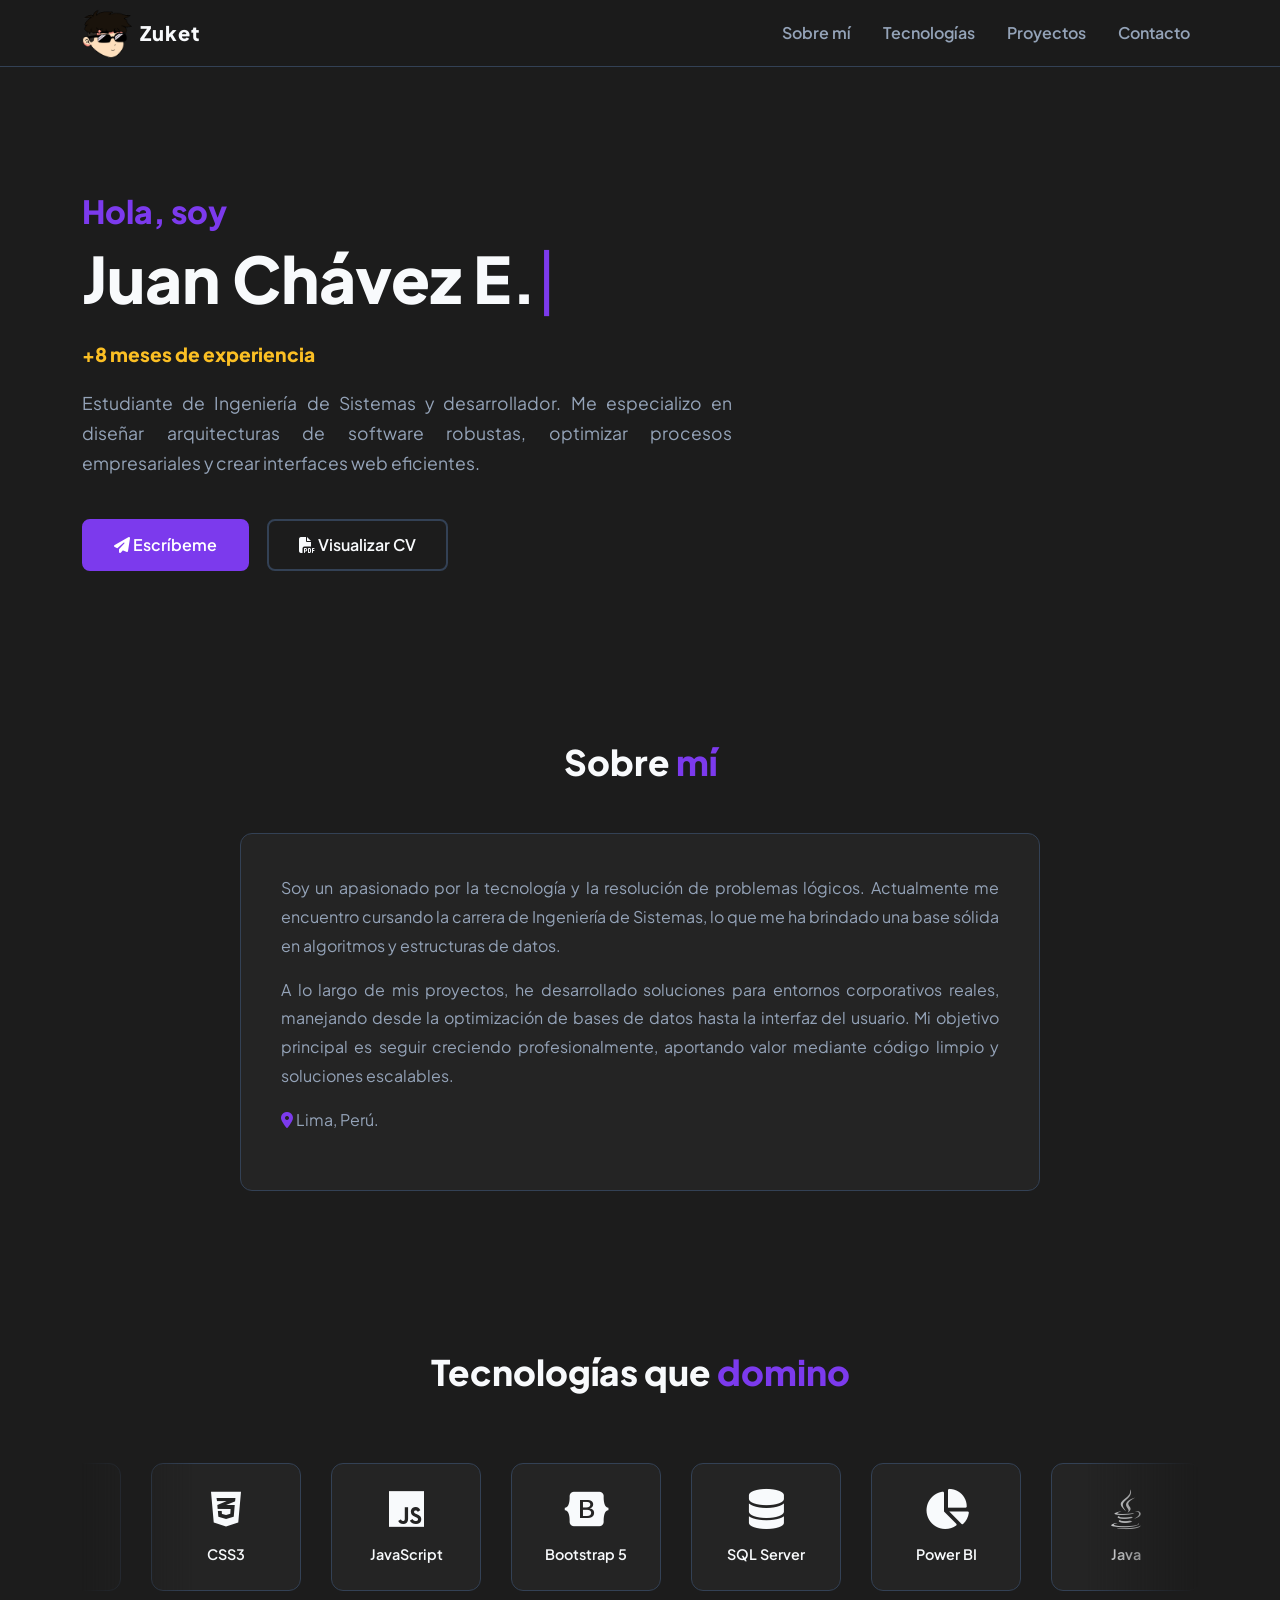
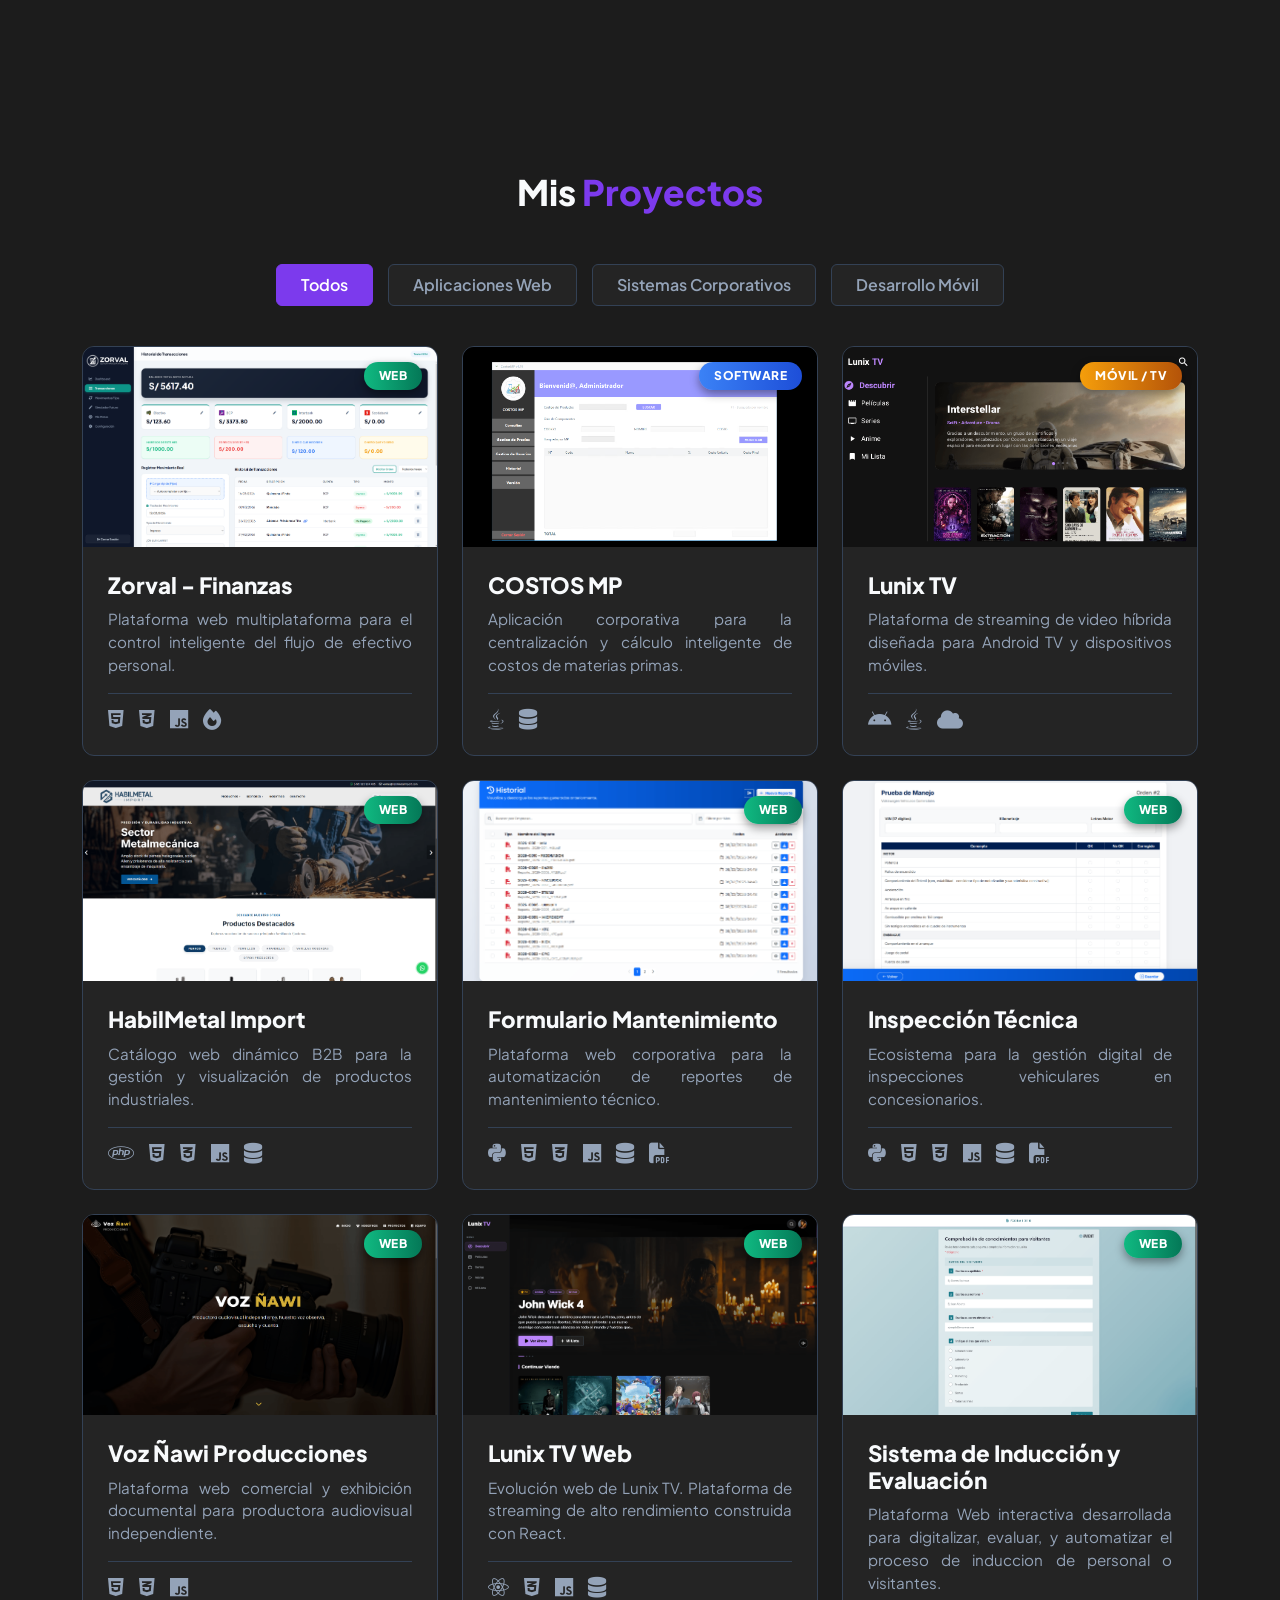
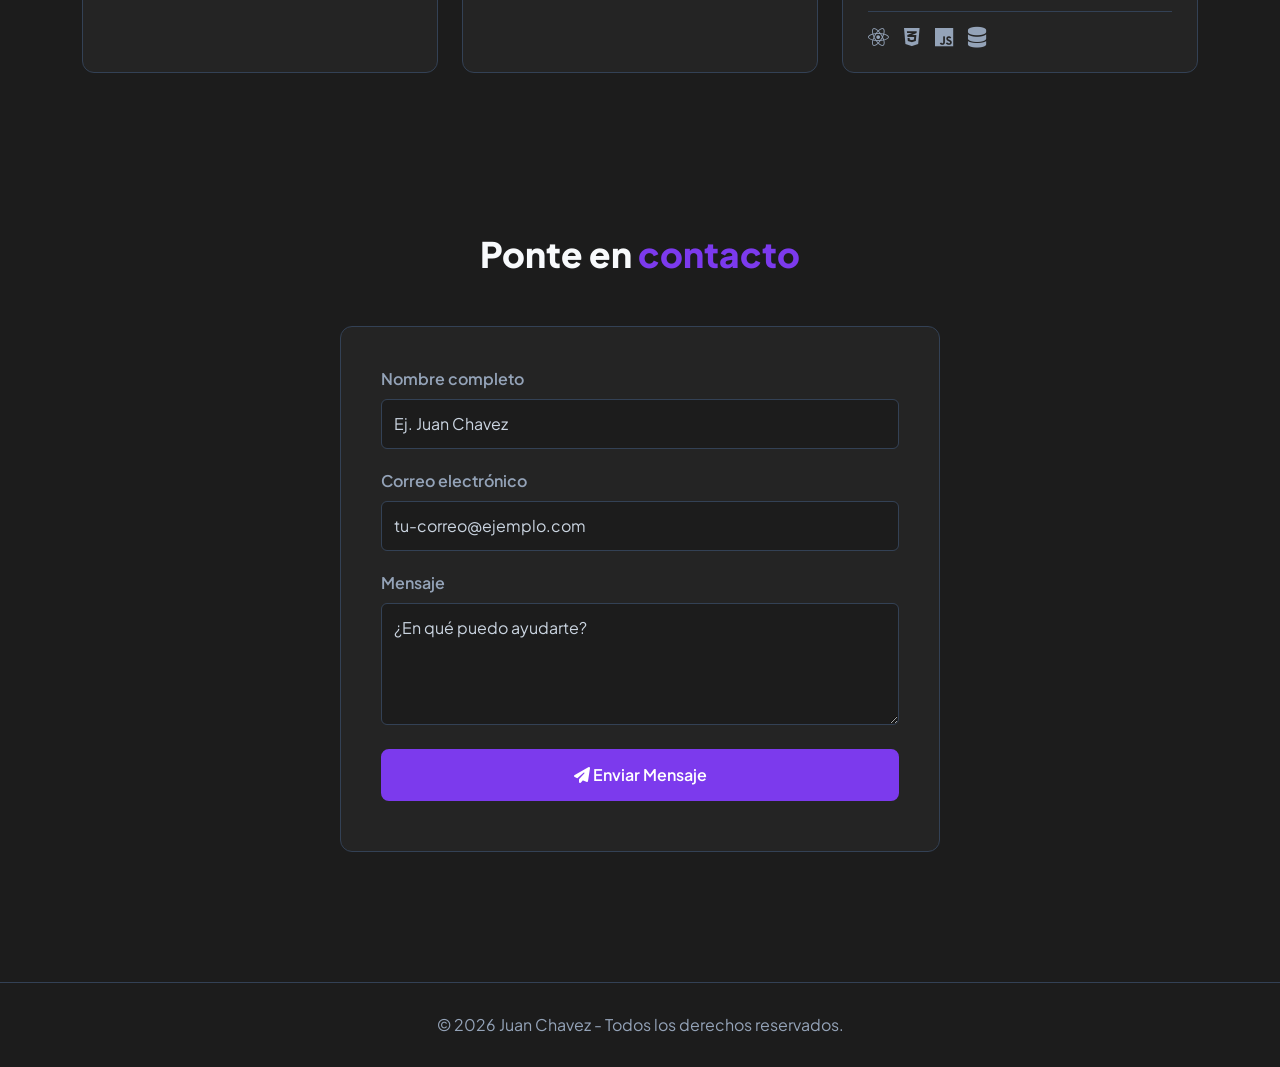
==== commit 6f5c82e9: "update Form" ====
--- a/index.html
+++ b/index.html
@@ -14,8 +14,9 @@
 
     <nav class="navbar navbar-expand-lg sticky-top">
         <div class="container">
-            <a class="navbar-brand" href="#">
-                <i class="fa-solid fa-code"></i> &nbsp;Zuket
+            <a class="navbar-brand d-flex align-items-center" href="#">
+                <img src="static/res/ZuketIcon.png" alt="Zuket Logo" class="navbar-logo me-2">
+                Zuket
             </a>
             <button class="navbar-toggler" type="button" data-bs-toggle="collapse" data-bs-target="#navbarNav">
                 <i class="fa-solid fa-bars" style="color: white;"></i>
@@ -247,6 +248,23 @@
                     </div>
                 </div>
 
+                <div class="col-md-6 col-lg-4 reveal delay-3 project-item" data-category="corporativo" data-bs-toggle="modal" data-bs-target="#modalFormExam">
+                    <div class="project-card">
+                        <span class="project-badge badge-web">Web</span>
+                        <div class="project-img"><img src="static/res/FormExam/FormMain.png" alt="Form Exam"></div>
+                        <div class="project-content">
+                            <h3>Sistema de Inducción y Evaluación</h3>
+                            <p>Plataforma Web interactiva desarrollada para digitalizar, evaluar, y automatizar el proceso de induccion de personal o visitantes.</p>
+                            <div class="project-tech">
+                                <i class="fa-brands fa-react" title="React"></i>
+                                <i class="fa-brands fa-css3-alt" title="CSS3"></i>
+                                <i class="fa-brands fa-js" title="JavaScript"></i>
+                                <i class="fa-solid fa-database" title="Supabase"></i>
+                            </div>
+                        </div>
+                    </div>
+                </div>
+
             </div>
         </div>
     </section>
@@ -669,6 +687,52 @@
         </div>
     </div>
 
+    <!-- Formulario Exam -->
+    <div class="modal fade" id="modalFormExam" tabindex="-1" aria-hidden="true">
+        <div class="modal-dialog modal-dialog-centered modal-xl">
+            <div class="modal-content modal-split-content">
+                <button type="button" class="btn-close-floating" data-bs-dismiss="modal" aria-label="Cerrar"><i class="fa-solid fa-xmark"></i></button>
+                <div class="row g-0">
+                    <div class="col-lg-7 modal-left-col"> 
+                        <img src="static/res/FormExam/FormMain.png" alt="Form Exam" class="main-display" id="FormExam">
+                        <div class="thumbnail-gallery">
+                            <div class="thumbnail-item active" onclick="changeImage('FormExam', 'static/res/FormExam/FormMain.png', this)">
+                                <img src="static/res/FormExam/FormMain.png" alt="Thumb 1">
+                            </div>
+                            <div class="thumbnail-item" onclick="changeImage('FormExam', 'static/res/FormExam/FormMain2.png', this)">
+                                <img src="static/res/FormExam/FormMain2.png" alt="Thumb 1">
+                            </div>
+                            <div class="thumbnail-item" onclick="changeImage('FormExam', 'static/res/FormExam/FormResult.png', this)">
+                                <img src="static/res/FormExam/FormResult.png" alt="Thumb 1">
+                            </div>
+                            <div class="thumbnail-item" onclick="changeImage('FormExam', 'static/res/FormExam/FormRevision.png', this)">
+                                <img src="static/res/FormExam/FormRevision.png" alt="Thumb 1">
+                            </div>
+                        </div>
+                    </div>
+                    <div class="col-lg-5 modal-right-col"> 
+                        <h3 class="modal-split-title">Sistema de Inducción y Evaluación</h3>
+                        <div class="modal-split-subtitle">Plataforma de Acreditación Automática<br><span style="font-weight: 400; font-size: 0.8rem; color: #94a3b8;">Desarrollo Corporativo Web</span></div>
+                        <div class="modal-tech mb-3">
+                            <i class="fa-brands fa-html5" title="HTML5" style="color:#e34f26;"></i>
+                            <i class="fa-brands fa-css3-alt" title="CSS3" style="color:#1572b6;"></i>
+                            <i class="fa-brands fa-js" title="JavaScript" style="color:#f7df1e;"></i>
+                            <i class="fa-solid fa-database" title="MySQL" style="color:#cc292b;"></i>
+                            <i class="fa-solid fa-file-pdf" title="pdfkit" style="color:#cc292b;"></i>
+                        </div>
+                        <p class="modal-split-desc">Plataforma web interactiva desarrollada para digitalizar, evaluar y automatizar el proceso de induccion de personal o visitantes. El sistema guia al usuario a través de un cuestionario dinámico con validaciones estrictas en tiempo real, procesando los resultados instantáneamente en el servidor para emitir retroalimentación detallada y generar documentación oficial con trazabilidad.</p>
+                        <h6 class="text-white fw-bold mb-3">Características Clave:</h6>
+                        <ul class="modal-features">
+                            <li><i class="fa-solid fa-file-pdf"></i> <div><strong>Constancias Oficiales:</strong> Generación automática de certificados PDF personalizados con folio único para validación interna.</div></li>
+                            <li><i class="fa-solid fa-lock"></i> <div><strong>Seguridad y Control:</strong> Validación estricta de datos en tiempo real y persistencia segura en base de datos MySQL.</div></li>
+                            <li><i class="fa-solid fa-envelope"></i> <div><strong>Trazabilidad:</strong> Sistema de gestión que permite compartir resultados y auditoría mediante correo electrónico.</div></li>
+                        </ul>
+                    </div>
+                </div>
+            </div>
+        </div>
+    </div>
+
     <footer style="text-align: center; padding: 30px 0; border-top: 1px solid var(--border-color); margin-top: 50px;">
         <p style="color: var(--text-muted); margin: 0;">&copy; 2026 Juan Chavez - Todos los derechos reservados.</p>
     </footer>
--- a/static/css/styles.css
+++ b/static/css/styles.css
@@ -59,7 +59,7 @@
 
 /* NAVBAR */
 .navbar {
-    padding: 1rem 0;
+    padding: 0.2rem 0;
     background-color: rgba(28, 28, 28, 0.95);
     border-bottom: 1px solid var(--border-color);
 }
@@ -70,8 +70,10 @@
     letter-spacing: 1px;
 }
 
-.navbar-brand i { 
-    color: var(--accent-purple); 
+.navbar-logo {
+    height: 50px;
+    width: auto;
+    object-fit: contain;
 }
 
 .nav-link { 
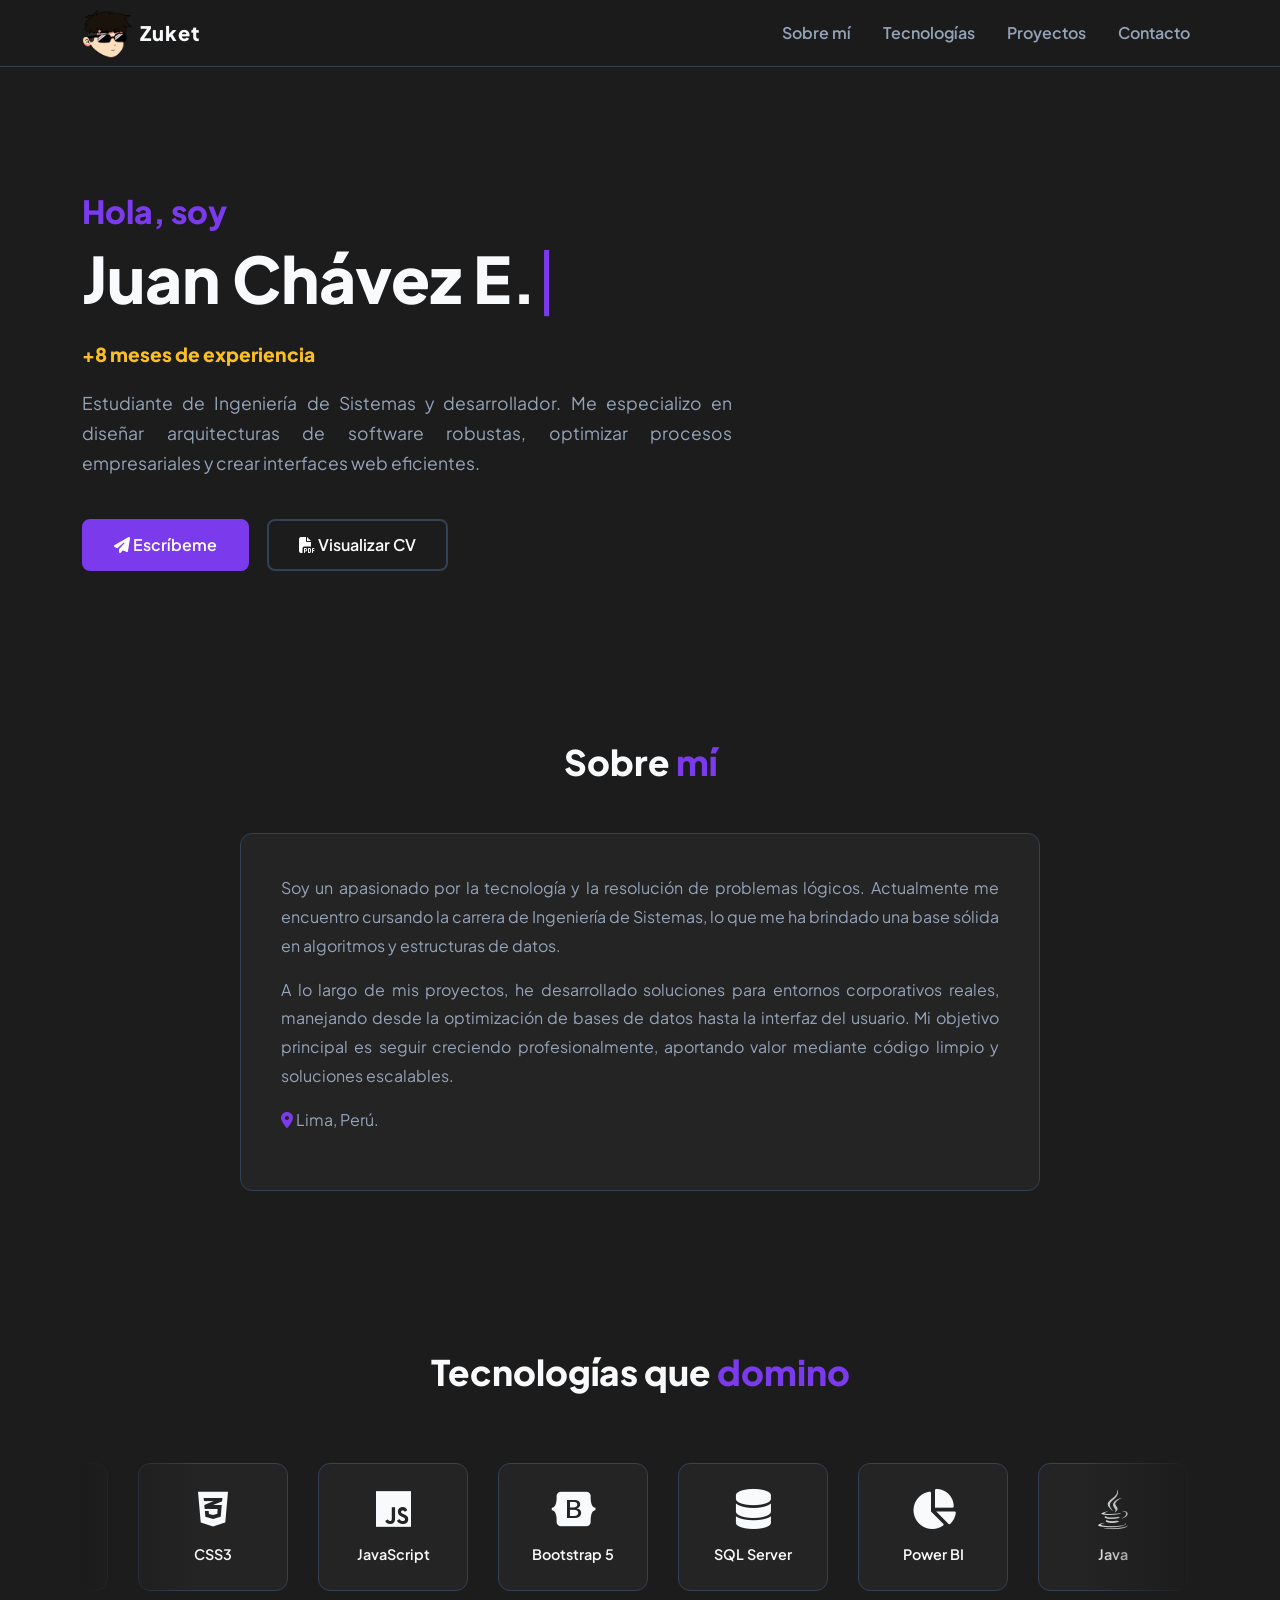
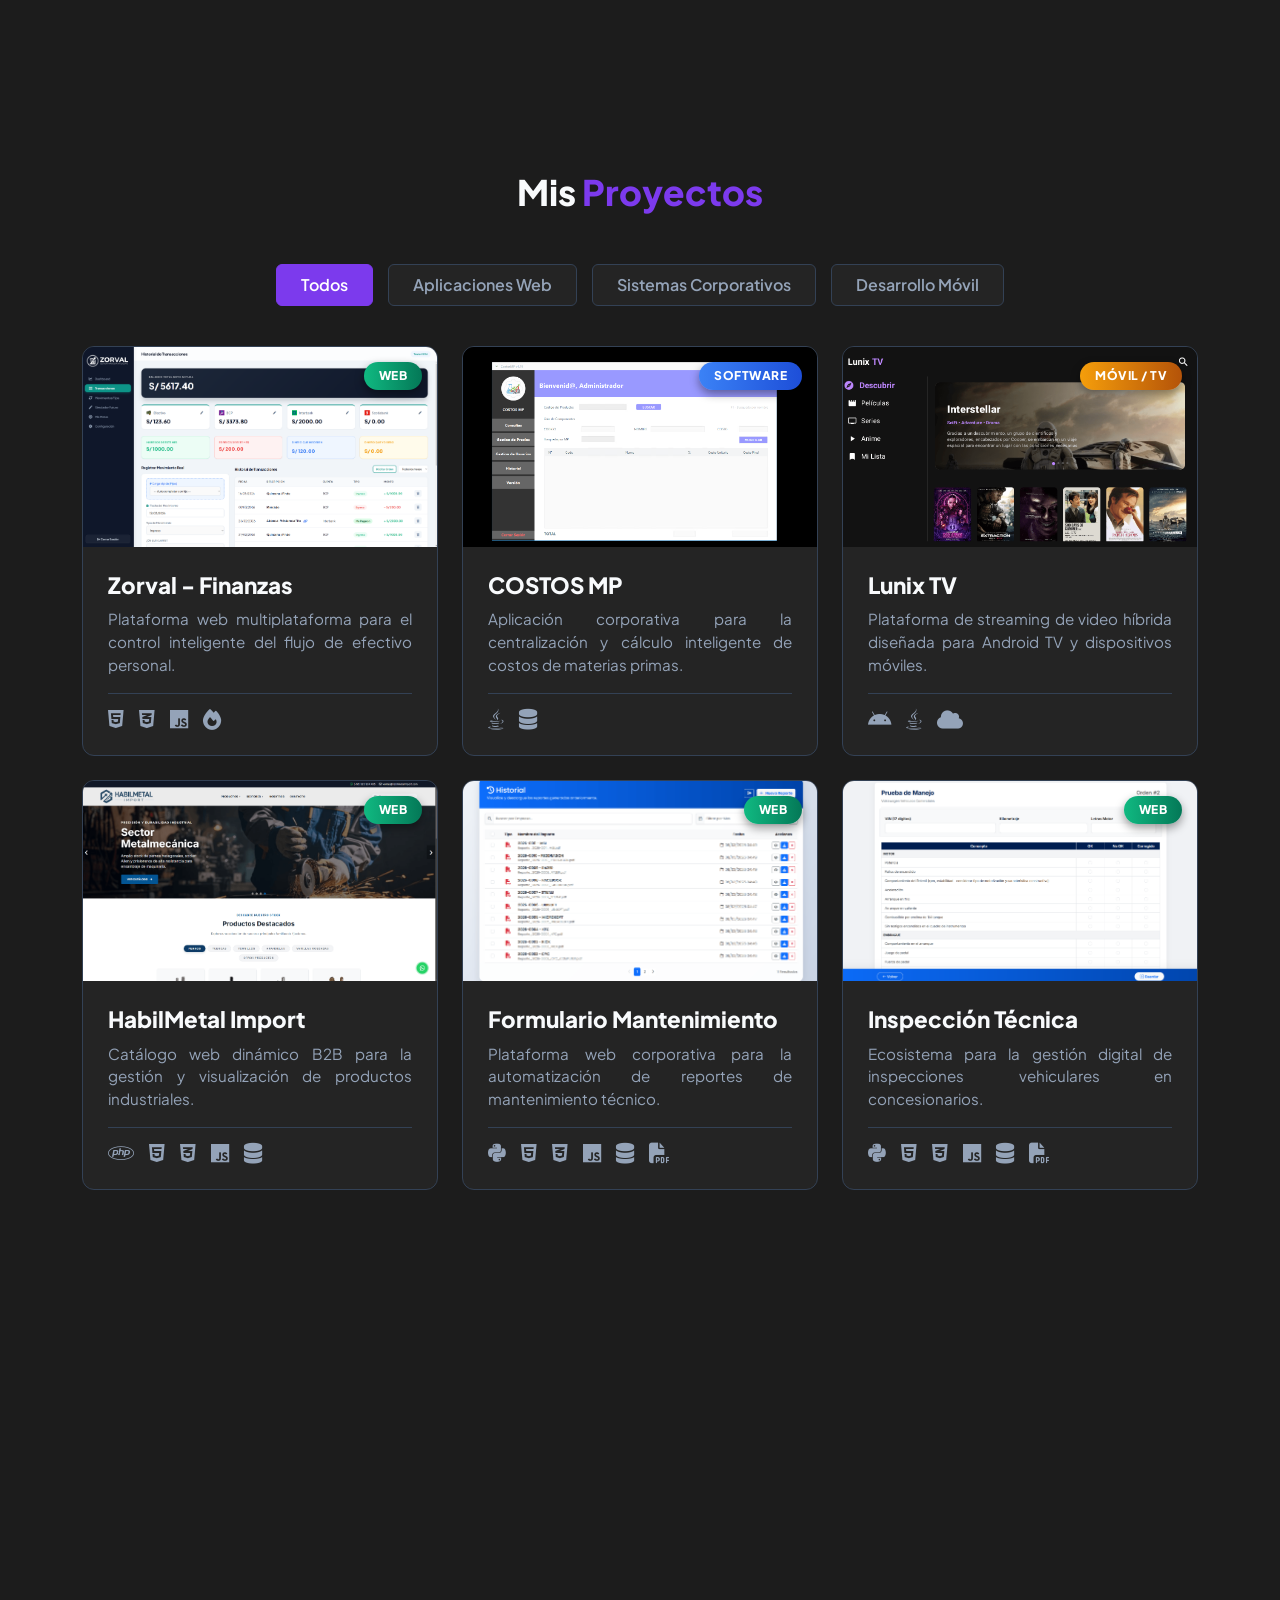
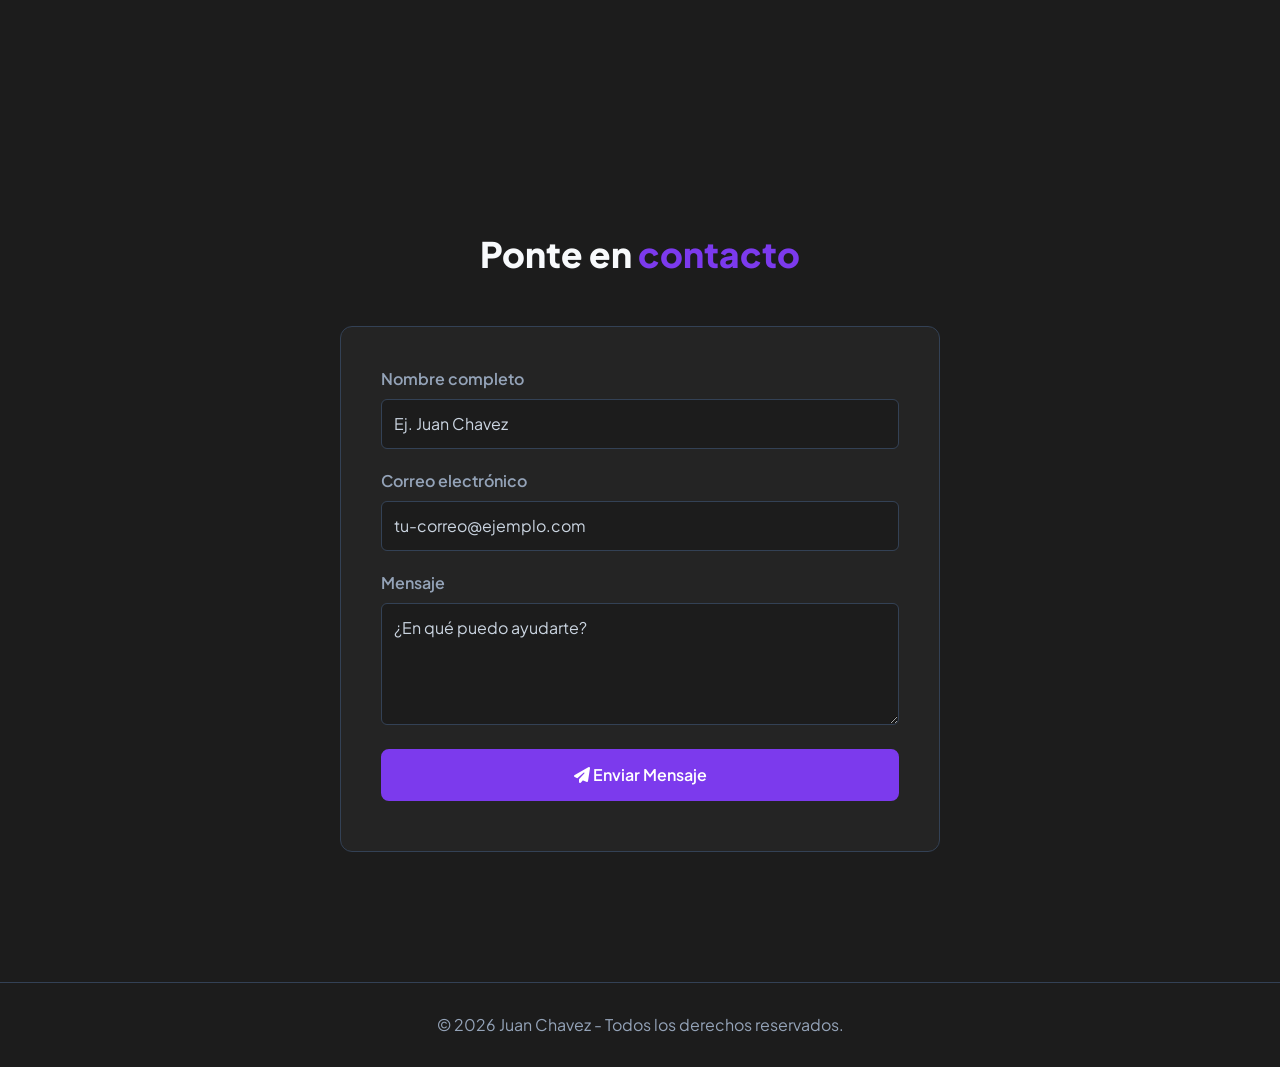
==== commit 3c29a699: "Tec form exm" ====
--- a/index.html
+++ b/index.html
@@ -256,10 +256,11 @@
                             <h3>Sistema de Inducción y Evaluación</h3>
                             <p>Plataforma Web interactiva desarrollada para digitalizar, evaluar, y automatizar el proceso de induccion de personal o visitantes.</p>
                             <div class="project-tech">
-                                <i class="fa-brands fa-react" title="React"></i>
+                                <i class="fa-brands fa-html5" title="HTML5"></i>
                                 <i class="fa-brands fa-css3-alt" title="CSS3"></i>
                                 <i class="fa-brands fa-js" title="JavaScript"></i>
-                                <i class="fa-solid fa-database" title="Supabase"></i>
+                                <i class="fa-brands fa-php" title="PHP"></i>
+                                <i class="fa-solid fa-database" title="MySQL"></i>
                             </div>
                         </div>
                     </div>
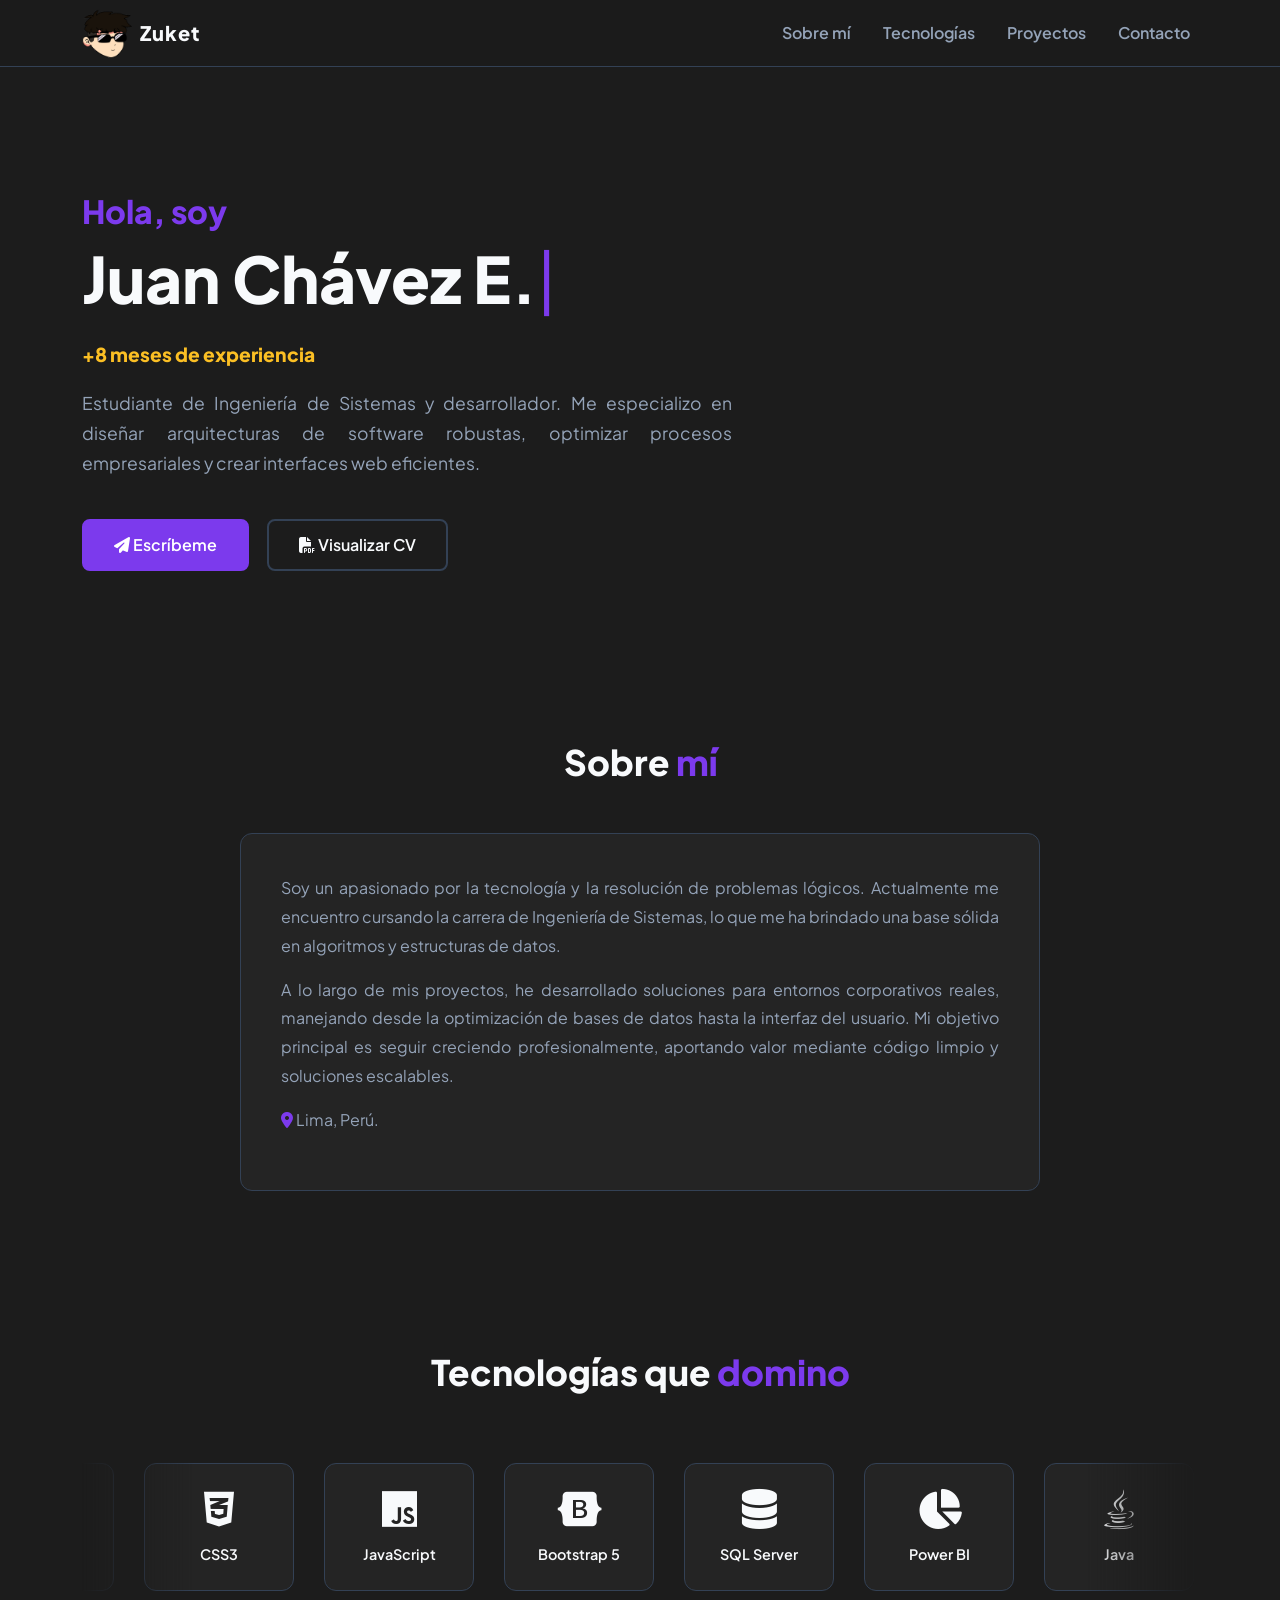
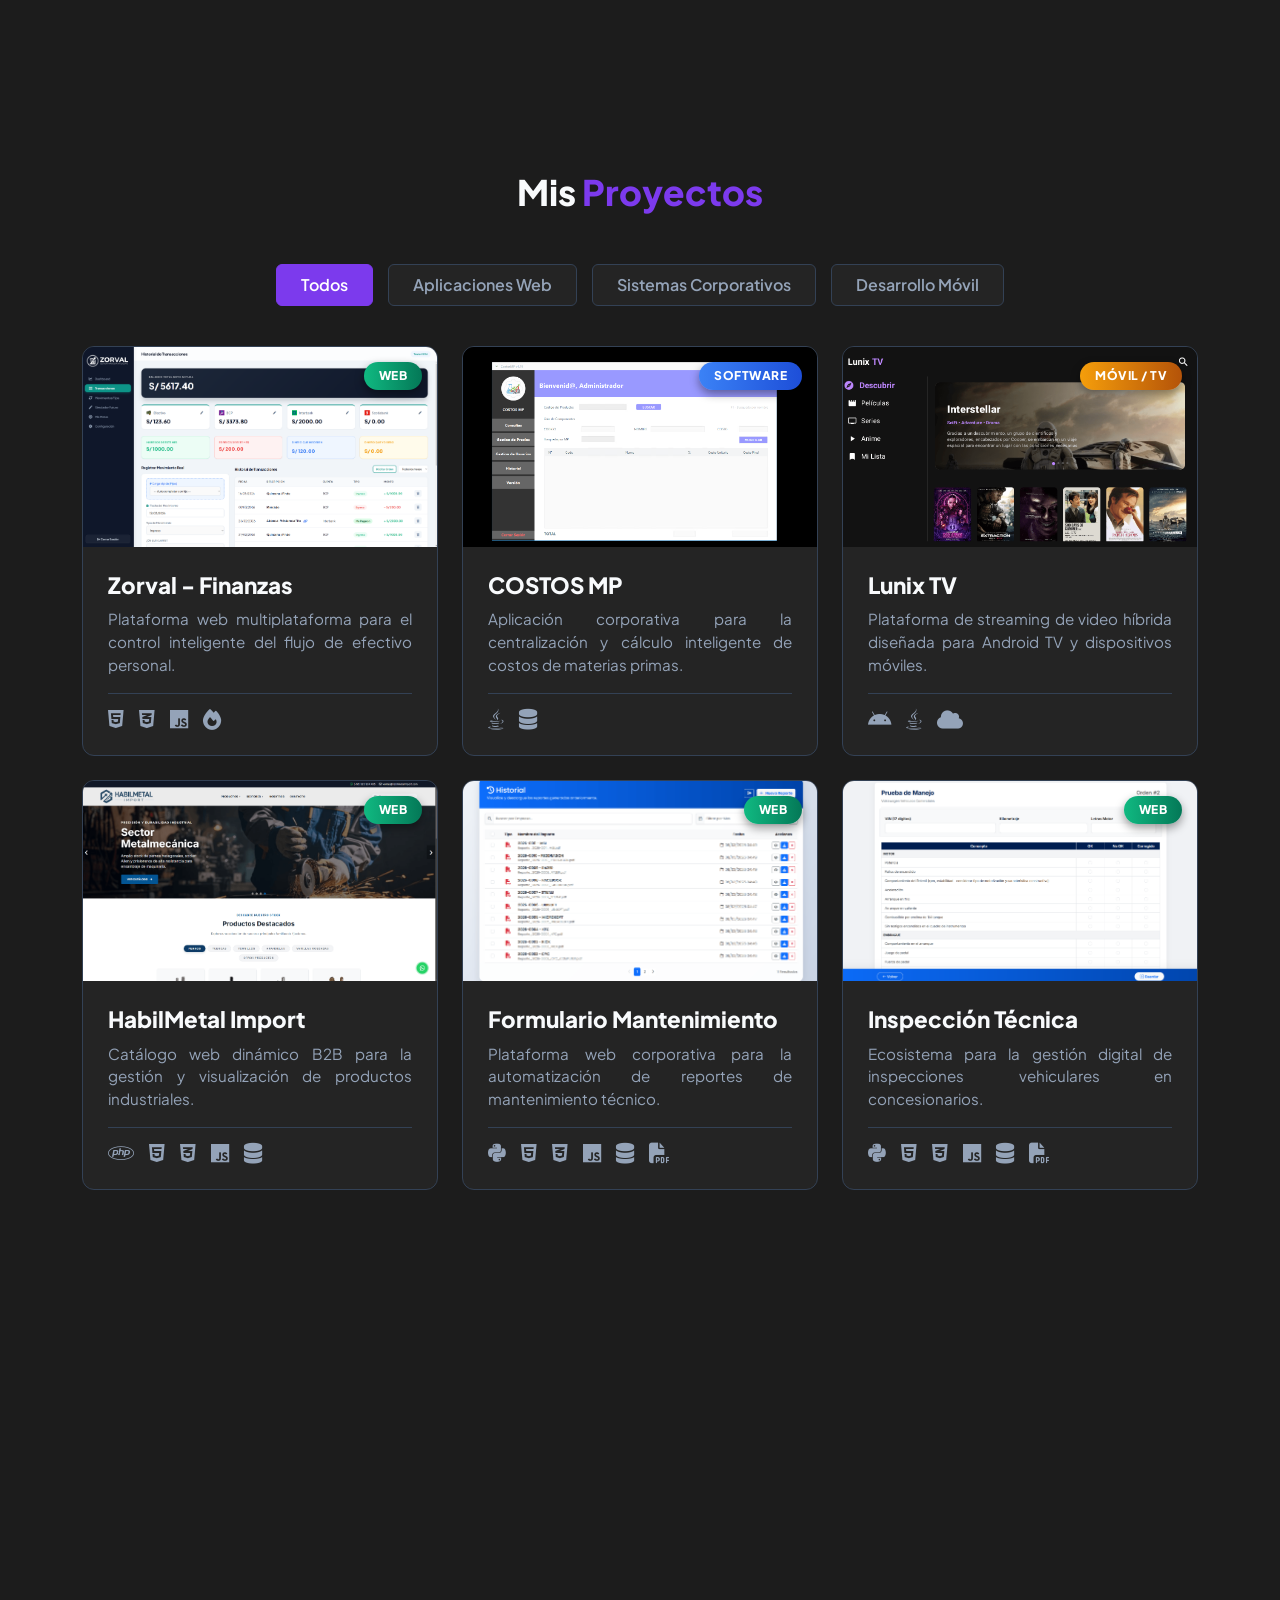
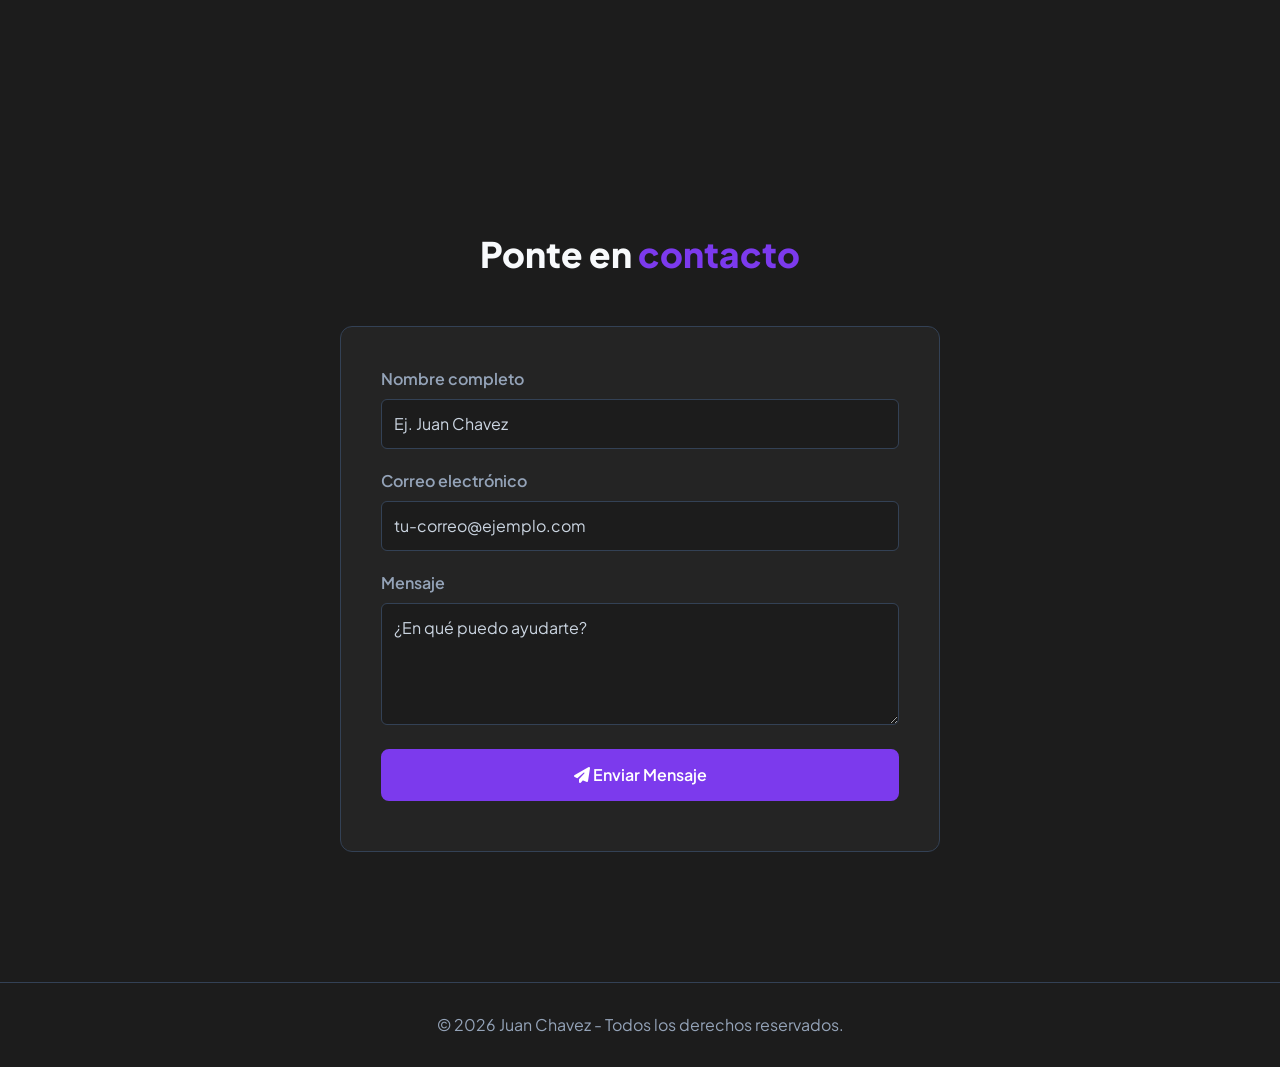
==== commit 67d73af1: "lastupdt" ====
--- a/index.html
+++ b/index.html
@@ -261,6 +261,7 @@
                                 <i class="fa-brands fa-js" title="JavaScript"></i>
                                 <i class="fa-brands fa-php" title="PHP"></i>
                                 <i class="fa-solid fa-database" title="MySQL"></i>
+                                <i class="fa-solid fa-file-pdf" title="html2pdf"></i>
                             </div>
                         </div>
                     </div>
@@ -718,6 +719,7 @@
                             <i class="fa-brands fa-html5" title="HTML5" style="color:#e34f26;"></i>
                             <i class="fa-brands fa-css3-alt" title="CSS3" style="color:#1572b6;"></i>
                             <i class="fa-brands fa-js" title="JavaScript" style="color:#f7df1e;"></i>
+                            <i class="fa-brands fa-php" title="PHP" style="color:#777bb4;"></i>
                             <i class="fa-solid fa-database" title="MySQL" style="color:#cc292b;"></i>
                             <i class="fa-solid fa-file-pdf" title="pdfkit" style="color:#cc292b;"></i>
                         </div>
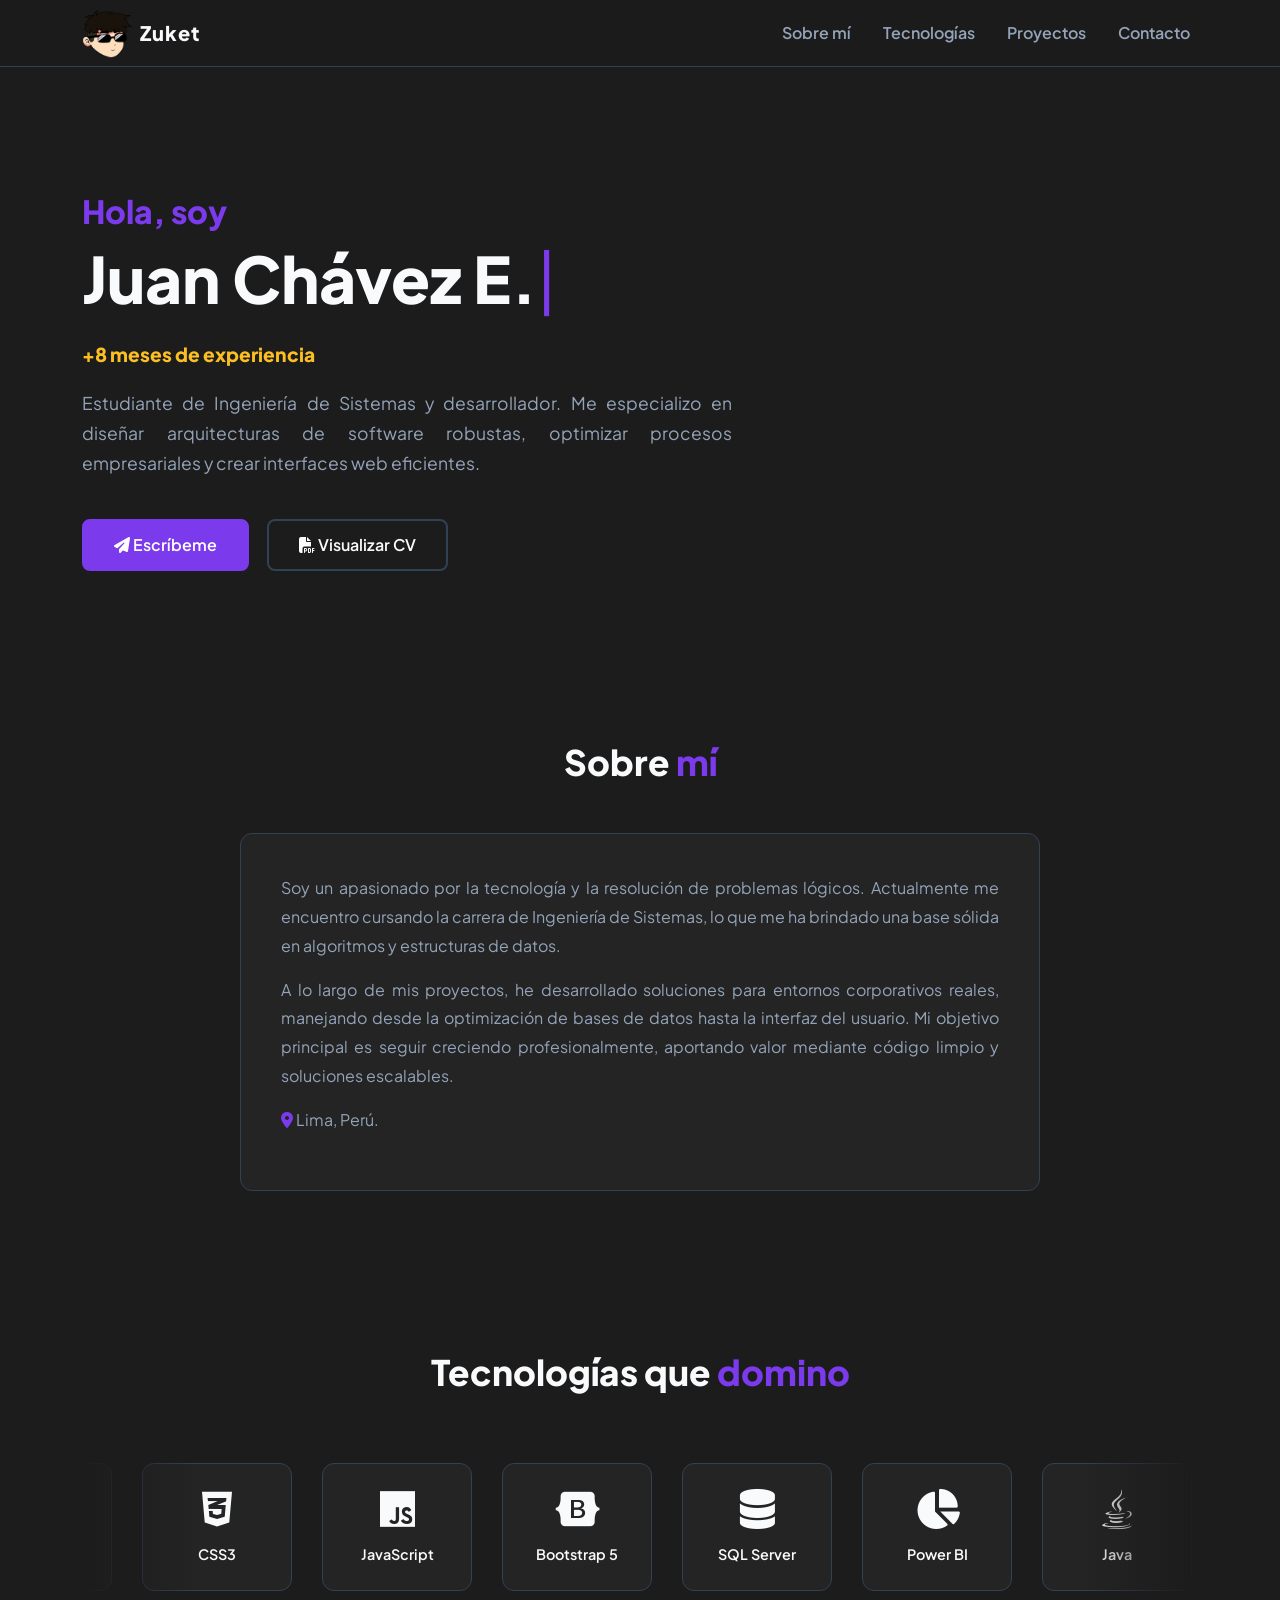
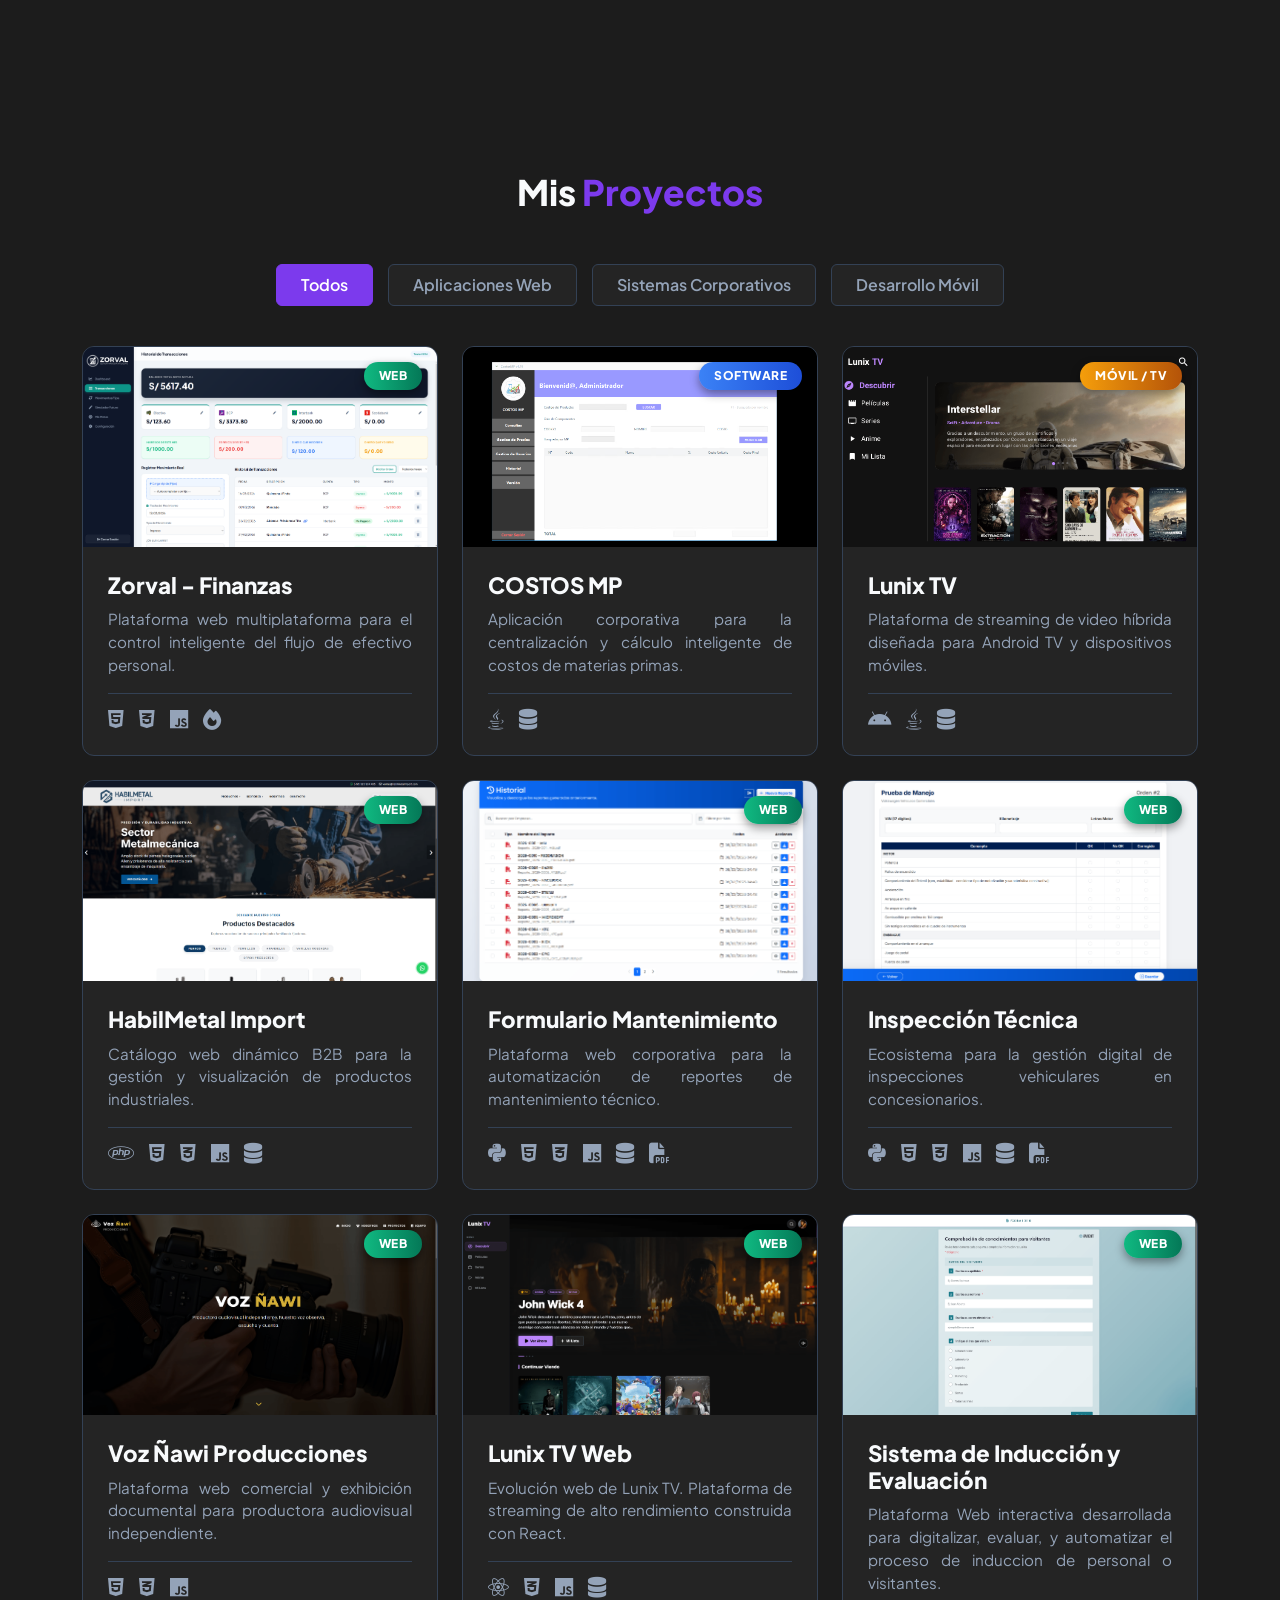
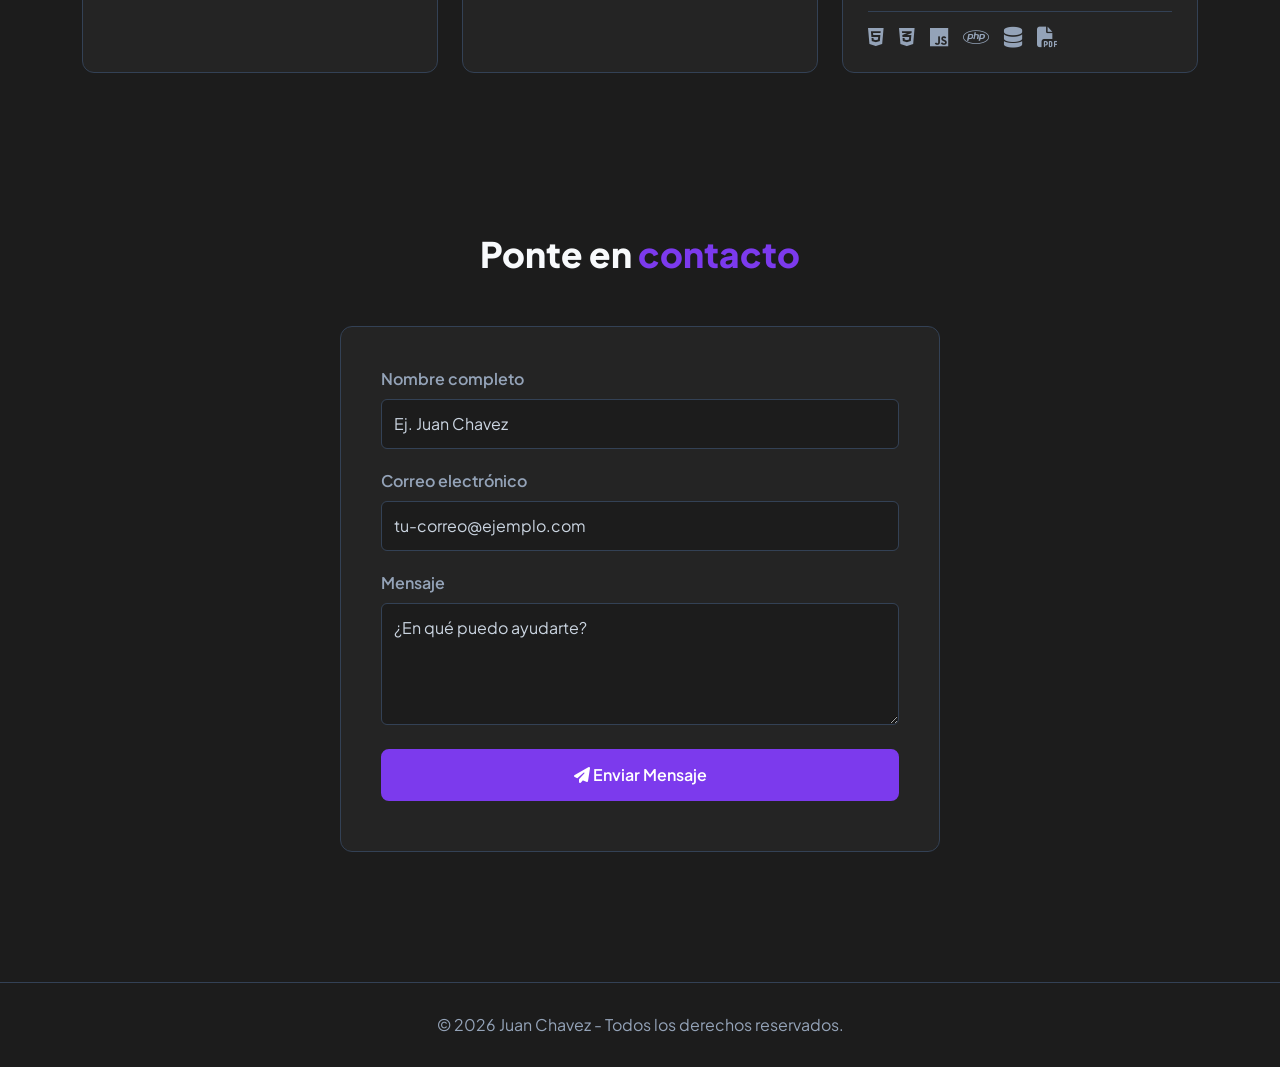
==== commit 334826ab: "supabase" ====
--- a/index.html
+++ b/index.html
@@ -153,7 +153,7 @@
                             <div class="project-tech">
                                 <i class="fa-brands fa-android" title="Kotlin / Android SDK"></i>
                                 <i class="fa-brands fa-java" title="Java"></i>
-                                <i class="fa-solid fa-cloud" title="Arquitectura JSON / REST"></i>
+                                <i class="fa-solid fa-database" title="Supabase"></i>
                             </div>
                         </div>
                     </div>
